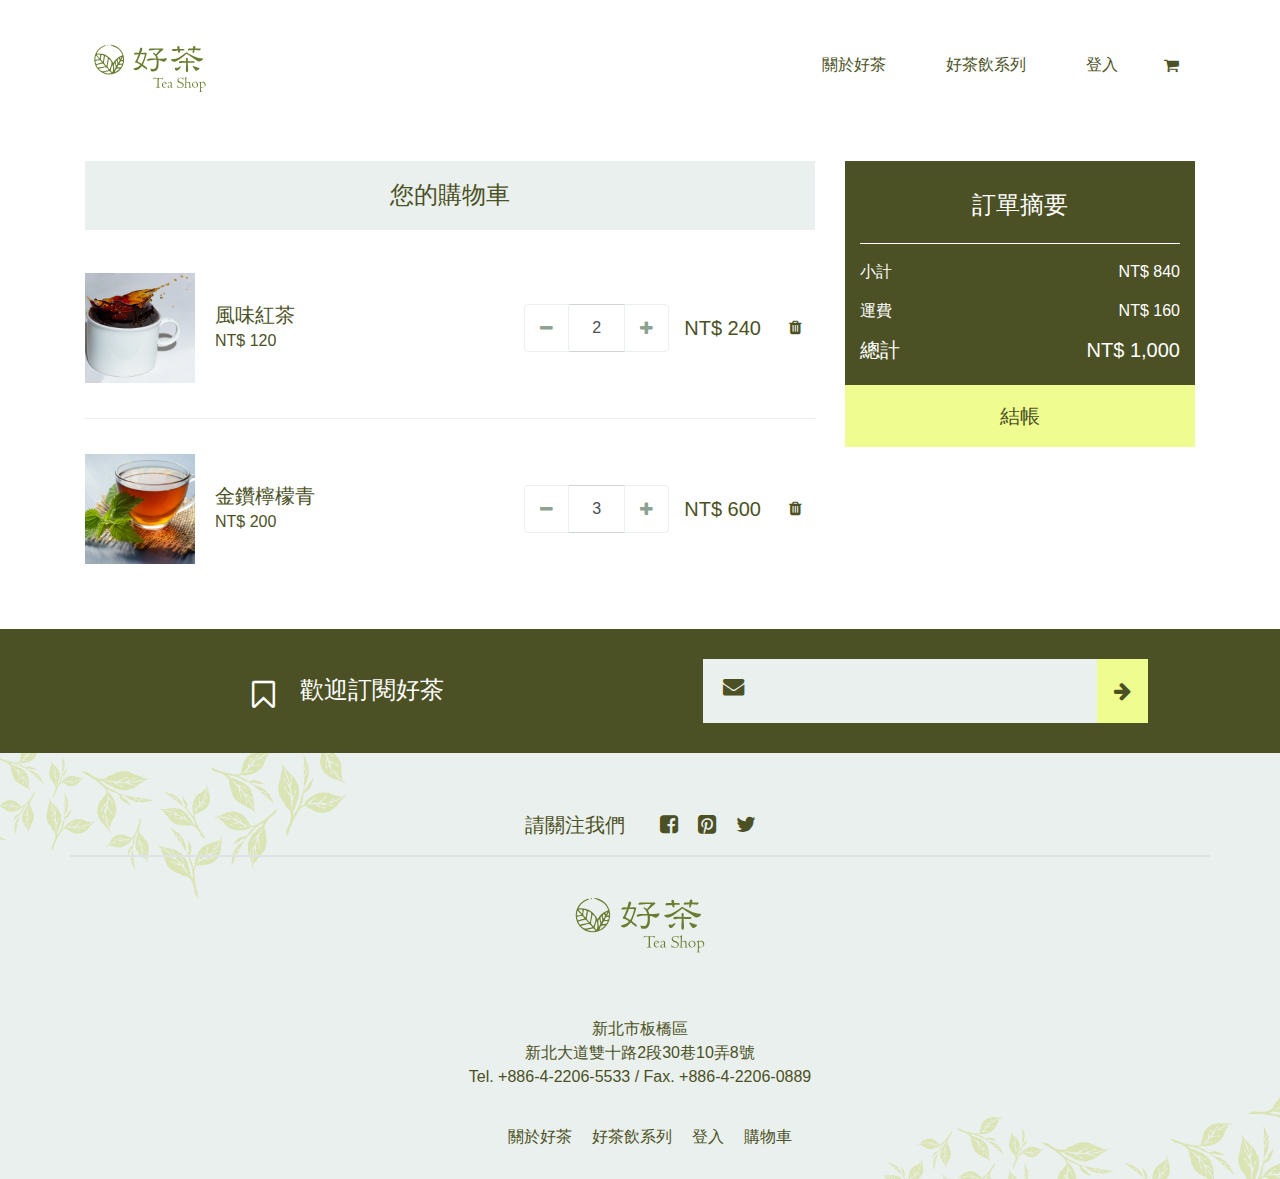
==== carts.html @ cacb5e61 "git init" ====
<!DOCTYPE html>
<html lang="en">

<head>
    <meta charset="UTF-8">
    <meta name="viewport" content="width=device-width, initial-scale=1.0">
    <meta http-equiv="X-UA-Compatible" content="ie=edge">
    <title>好茶 Tea Shop - 購物車</title>
    <link rel="stylesheet" href="https://maxcdn.bootstrapcdn.com/font-awesome/4.7.0/css/font-awesome.min.css">
    <link rel="stylesheet" href="stylesheets/all.css">
</head>

<body>
    <!-- -------------------------------------navbar ---------------------------------------------->
    <nav class="navbar navbar-expand-md navbar-light bg-white">
        <div class="container">
            <button class="navbar-toggler d-md-none" type="button" data-toggle="collapse"
                data-target="#navbarTogglerDemo03" aria-controls="navbarTogglerDemo03" aria-expanded="false"
                aria-label="Toggle navigation">
                <span class="navbar-toggler-icon"></span>
            </button>
            <a class="navbar-brand" href="index.html">
                <img class=" d-none d-md-inline-block" src="images2/lg-logo.svg" width="130" alt="logo">
                <img class="d-inline-block d-md-none" src="images2/sm-logo.svg" width="150" alt="logo_sm">
            </a>
            <a href="carts.html" class="d-flex order-md-1 nav-link text-main">
                <i class="fa fa-shopping-cart" aria-hidden="true"></i>
            </a>
            <div class="collapse navbar-collapse" id="navbarTogglerDemo03">
                <ul class="navbar-nav ml-auto">
                    <li class="nav-item active">
                        <a class="nav-link text-main" href="index.html">關於好茶 <span class="sr-only">(current)</span></a>
                    </li>
                    <li class="nav-item">
                        <a class="nav-link text-main" href="products.html">好茶飲系列</a>
                    </li>
                    <li class="nav-item">
                        <a class="nav-link text-main" href="register.html">登入</a>
                    </li>
                </ul>
            </div>
        </div>
    </nav>
    <!-- ------------------------------------ carts ---------------------------------------------->

    <section class="container my-md-5">
        <div class="row carts">
            <div class="col-md-8">
                <h1 class="h4 bg-main-lighter py-4 text-center text-main">
                    您的購物車
                </h1>
                <div class="carts-row d-flex flex-column flex-md-row py-3">
                    <div class="d-flex align-items-center flex-grow-1 mr-md-3">
                        <div class="my-4 mr-4 flex-grow-1 flex-md-grow-0">
                            <div class="carts__img" style="background-image: url(images2/img11.jpg)">
                            </div>
                        </div>

                        <div class="d-flex align-items-md-center flex-column flex-md-row flex-md-grow-1">
                            <div class="flex-fill mr-md-4 text-main">
                                <span class="h5">風味紅茶</span><br>
                                <span>NT$ 120</span>
                            </div>
                            <div class="carts__control ml-md-auto mt-3 mt-md-0">
                                <div class="input-group carts__input__group">
                                    <div class="input-group-prepend">
                                        <button type="button"
                                            class="btn btn-brand-light text-main-light fa fa-minus text-base-size"></button>
                                    </div>
                                    <input type="text" class="form-control" value="2">
                                    <div class="input-group-append">
                                        <button type="button"
                                            class="btn btn-brand-light text-main-light fa fa-plus text-base-size"></button>
                                    </div>
                                </div>
                            </div>
                        </div>
                    </div>
                    <div
                        class="price ml-md-auto d-flex align-items-center justify-content-end py-3 flex-md-row-reverse text-main">
                        <a href="#removeModal" data-toggle="modal" data-title="風味紅茶" class="btn d-none d-md-block"><span
                                class="fa fa-trash text-main"></span></a>
                        <span class="mb-0 mr-md-3 h5">NT$ 240</span>
                    </div>
                </div>

                <div class="carts-row d-flex flex-column flex-md-row py-3">
                    <div class="d-flex align-items-center flex-grow-1 mr-md-3">
                        <div class="my-4 mr-4 flex-grow-1 flex-md-grow-0">
                            <div class="carts__img" style="background-image: url(images2/img08.jpg)">
                            </div>
                        </div>

                        <div class="d-flex align-items-md-center flex-column flex-md-row flex-md-grow-1">
                            <div class="flex-fill mr-md-4 text-main">
                                <span class="h5">金鑽檸檬青</span><br>
                                <span>NT$ 200</span>
                            </div>
                            <div class="carts__control ml-md-auto mt-3 mt-md-0">
                                <div class="input-group carts__input__group">
                                    <div class="input-group-prepend">
                                        <button type="button"
                                            class="btn btn-brand-light text-main-light fa fa-minus text-base-size"></button>
                                    </div>
                                    <input type="text" class="form-control" value="3">
                                    <div class="input-group-append">
                                        <button type="button"
                                            class="btn btn-brand-light text-main-light fa fa-plus text-base-size"></button>
                                    </div>
                                </div>
                            </div>
                        </div>
                    </div>
                    <div
                        class="price ml-md-auto d-flex align-items-center justify-content-end py-3 flex-md-row-reverse text-main">
                        <a href="#removeModal" data-toggle="modal" data-title="金鑽檸檬青"
                            class="btn d-none d-md-block"><span class="fa fa-trash text-main"></span></a>
                        <span class="mb-0 mr-md-3 h5">NT$ 600</span>
                    </div>
                </div>
            </div>
            <div class="col-md-4">
                <div class="py-3 p-md-3 pt-0 carts__msg__box">
                    <h2 class="text-center cart__msg__title h4 py-3">訂單摘要</h2>
                    <hr class="border-white mt-0">
                    <div class="d-flex justify-content-between mb-3">
                        <span>小計</span>
                        <span>NT$ 840</span>
                    </div>
                    <div class="d-flex justify-content-between mb-3">
                        <span>運費</span>
                        <span>NT$ 160</span>
                    </div>
                    <div class="d-flex justify-content-between">
                        <span class="h5">總計</span>
                        <span class="h5">NT$ 1,000</span>
                    </div>
                </div>
                <div class="negative-margin mx-md-0">
                    <a href="checkout.html" class="btn btn-accent btn-block btn-lg text-main py-3">結帳</a>
                </div>
            </div>
        </div>
    </section>

    <!-- -------------------------------------section_5 ---------------------------------------------->
    <div class="py-5 bg-main">
        <div class="container">
            <div class="row justify-content-around">
                <div class="col-md-5 d-flex align-items-center justify-content-center">
                    <div class="mt-2 mr-2">
                        <i class="fa fa-bookmark-o fa-2x text-white" aria-hidden="true"></i>
                    </div>
                    <span class="text-white h4 mb-0 mx-3">歡迎訂閱好茶</span>
                </div>
                <div class="col-md-5 mt-4 mt-md-0">
                    <div class="form-square form-square-icon d-flex justify-content-between">
                        <label for="subscription" class="fa fa-envelope fa-lg form-square-icon-move text-main"
                            aria-hidden="true"></label>
                        <input type="email" id="subscription" class="form-input">
                        <button class="btn btn-accent btn-lg d-flex align-items-center">
                            <i class="fa fa-arrow-right text-main" aria-hidden="true"></i>
                        </button>
                    </div>
                </div>
            </div>
        </div>
    </div>

    <!-- -------------------------------------footer ---------------------------------------------->

    <footer class="py-5 bg-main-lighter">
        <div class="container mt-5">
            <div class="row">
                <div class="col-12">
                    <div class="d-flex justify-content-center mb-2">
                        <a class="text-main mr-3 h5">請關注我們</a>
                        <a href="#" class="ml-4 text-main"><i class="fa fa-facebook-square fa-lg"
                                aria-hidden="true"></i></a>
                        <a href="#" class="ml-4 text-main"><i class="fa fa-pinterest-square fa-lg"
                                aria-hidden="true"></i></a>
                        <a href="#" class="ml-4 text-main"><i class="fa fa-twitter fa-lg" aria-hidden="true"></i></a>
                    </div>
                </div>
                <div class="w-100 border border-bottom-1"></div>
                <div class="col-12">
                    <div class="d-flex justify-content-center">
                        <div class="mt-5">
                            <img class=" d-none d-md-inline-block" src="images2/lg-logo.svg" height="70" alt="logo">
                        </div>
                    </div>
                </div>
                <div class="col-12 text-center text-main mt-6">
                    <p>新北市板橋區<br>
                        新北大道雙十路2段30巷10弄8號<br>
                        Tel. +886-4-2206-5533 / Fax. +886-4-2206-0889</p>
                </div>
                <div class="col-12 text-center text-main mt-4">
                    <div class="d-flex justify-content-center">
                        <a href="index.html" class="ml-4 text-main">關於好茶</a>
                        <a href="products.html" class="ml-4 text-main">好茶飲系列</a>
                        <a href="register.html" class="ml-4 text-main">登入</a>
                        <a href="carts.html" class="ml-4 text-main">購物車</a>
                    </div>
                </div>
            </div>
        </div>
    </footer>

    <!-- Modal -->
    <div class="modal fade" id="removeModal" tabindex="-1" role="dialog" aria-labelledby="exampleModalLongTitle"
        aria-hidden="true">
        <div class="modal-dialog" role="document">
            <div class="modal-content">
                <div class="modal-header bg-main text-white">
                    <h5 class="modal-title" id="exampleModalLongTitle">Modal title</h5>
                    <button type="button" class="close" data-dismiss="modal" aria-label="Close">
                        <span aria-hidden="true">&times;</span>
                    </button>
                </div>
                <div class="modal-body">
                    是否確認刪除訂單?
                </div>
                <div class="modal-footer">
                    <button type="button" class="btn btn-main-lighter" data-dismiss="modal">關閉</button>
                    <button type="button" class="btn btn-outline-danger">刪除</button>
                </div>
            </div>
        </div>
    </div>

    <script src="https://code.jquery.com/jquery-3.3.1.slim.min.js"
        integrity="sha384-q8i/X+965DzO0rT7abK41JStQIAqVgRVzpbzo5smXKp4YfRvH+8abtTE1Pi6jizo"
        crossorigin="anonymous"></script>
    <script src="https://cdnjs.cloudflare.com/ajax/libs/popper.js/1.14.7/umd/popper.min.js"
        integrity="sha384-UO2eT0CpHqdSJQ6hJty5KVphtPhzWj9WO1clHTMGa3JDZwrnQq4sF86dIHNDz0W1"
        crossorigin="anonymous"></script>
    <script src="https://stackpath.bootstrapcdn.com/bootstrap/4.3.1/js/bootstrap.min.js"
        integrity="sha384-JjSmVgyd0p3pXB1rRibZUAYoIIy6OrQ6VrjIEaFf/nJGzIxFDsf4x0xIM+B07jRM"
        crossorigin="anonymous"></script>
    <script>
        $(document).ready(function () {
            $('#removeModal').on('show.bs.modal', function (event) {
                var btn = $(event.relatedTarget);
                var title = btn.data('title')
                var modal = $(this);
                modal.find('.modal-title').text('確認刪除 ' + title);
            })
        });
    </script>
</body>

</html>
---- stylesheets/all.css ----
.align-baseline {
  vertical-align: baseline !important;
}

.align-top {
  vertical-align: top !important;
}

.align-middle {
  vertical-align: middle !important;
}

.align-bottom {
  vertical-align: bottom !important;
}

.align-text-bottom {
  vertical-align: text-bottom !important;
}

.align-text-top {
  vertical-align: text-top !important;
}

.bg-main {
  background-color: #4C5125 !important;
}

a.bg-main:hover, a.bg-main:focus,
button.bg-main:hover,
button.bg-main:focus {
  background-color: #2b2e15 !important;
}

.bg-accent {
  background-color: #EFFC90 !important;
}

a.bg-accent:hover, a.bg-accent:focus,
button.bg-accent:hover,
button.bg-accent:focus {
  background-color: #e8fb5e !important;
}

.bg-main-lighter {
  background-color: #EAF0ED !important;
}

a.bg-main-lighter:hover, a.bg-main-lighter:focus,
button.bg-main-lighter:hover,
button.bg-main-lighter:focus {
  background-color: #ccdbd4 !important;
}

.bg-main-light {
  background-color: #8DA291 !important;
}

a.bg-main-light:hover, a.bg-main-light:focus,
button.bg-main-light:hover,
button.bg-main-light:focus {
  background-color: #718b76 !important;
}

.bg-teaLogo {
  background-color: #677A30 !important;
}

a.bg-teaLogo:hover, a.bg-teaLogo:focus,
button.bg-teaLogo:hover,
button.bg-teaLogo:focus {
  background-color: #485522 !important;
}

.bg-primary {
  background-color: #007bff !important;
}

a.bg-primary:hover, a.bg-primary:focus,
button.bg-primary:hover,
button.bg-primary:focus {
  background-color: #0062cc !important;
}

.bg-secondary {
  background-color: #6c757d !important;
}

a.bg-secondary:hover, a.bg-secondary:focus,
button.bg-secondary:hover,
button.bg-secondary:focus {
  background-color: #545b62 !important;
}

.bg-success {
  background-color: #28a745 !important;
}

a.bg-success:hover, a.bg-success:focus,
button.bg-success:hover,
button.bg-success:focus {
  background-color: #1e7e34 !important;
}

.bg-info {
  background-color: #17a2b8 !important;
}

a.bg-info:hover, a.bg-info:focus,
button.bg-info:hover,
button.bg-info:focus {
  background-color: #117a8b !important;
}

.bg-warning {
  background-color: #ffc107 !important;
}

a.bg-warning:hover, a.bg-warning:focus,
button.bg-warning:hover,
button.bg-warning:focus {
  background-color: #d39e00 !important;
}

.bg-danger {
  background-color: #dc3545 !important;
}

a.bg-danger:hover, a.bg-danger:focus,
button.bg-danger:hover,
button.bg-danger:focus {
  background-color: #bd2130 !important;
}

.bg-light {
  background-color: #f8f9fa !important;
}

a.bg-light:hover, a.bg-light:focus,
button.bg-light:hover,
button.bg-light:focus {
  background-color: #dae0e5 !important;
}

.bg-dark {
  background-color: #343a40 !important;
}

a.bg-dark:hover, a.bg-dark:focus,
button.bg-dark:hover,
button.bg-dark:focus {
  background-color: #1d2124 !important;
}

.bg-white {
  background-color: #fff !important;
}

.bg-transparent {
  background-color: transparent !important;
}

.border {
  border: 1px solid #dee2e6 !important;
}

.border-top {
  border-top: 1px solid #dee2e6 !important;
}

.border-right {
  border-right: 1px solid #dee2e6 !important;
}

.border-bottom {
  border-bottom: 1px solid #dee2e6 !important;
}

.border-left {
  border-left: 1px solid #dee2e6 !important;
}

.border-0 {
  border: 0 !important;
}

.border-top-0 {
  border-top: 0 !important;
}

.border-right-0 {
  border-right: 0 !important;
}

.border-bottom-0 {
  border-bottom: 0 !important;
}

.border-left-0 {
  border-left: 0 !important;
}

.border-main {
  border-color: #4C5125 !important;
}

.border-accent {
  border-color: #EFFC90 !important;
}

.border-main-lighter {
  border-color: #EAF0ED !important;
}

.border-main-light {
  border-color: #8DA291 !important;
}

.border-teaLogo {
  border-color: #677A30 !important;
}

.border-primary {
  border-color: #007bff !important;
}

.border-secondary {
  border-color: #6c757d !important;
}

.border-success {
  border-color: #28a745 !important;
}

.border-info {
  border-color: #17a2b8 !important;
}

.border-warning {
  border-color: #ffc107 !important;
}

.border-danger {
  border-color: #dc3545 !important;
}

.border-light {
  border-color: #f8f9fa !important;
}

.border-dark {
  border-color: #343a40 !important;
}

.border-white {
  border-color: #fff !important;
}

.rounded-sm {
  border-radius: 0.2rem !important;
}

.rounded {
  border-radius: 0.25rem !important;
}

.rounded-top {
  border-top-left-radius: 0.25rem !important;
  border-top-right-radius: 0.25rem !important;
}

.rounded-right {
  border-top-right-radius: 0.25rem !important;
  border-bottom-right-radius: 0.25rem !important;
}

.rounded-bottom {
  border-bottom-right-radius: 0.25rem !important;
  border-bottom-left-radius: 0.25rem !important;
}

.rounded-left {
  border-top-left-radius: 0.25rem !important;
  border-bottom-left-radius: 0.25rem !important;
}

.rounded-lg {
  border-radius: 0.3rem !important;
}

.rounded-circle {
  border-radius: 50% !important;
}

.rounded-pill {
  border-radius: 50rem !important;
}

.rounded-0 {
  border-radius: 0 !important;
}

.clearfix::after {
  display: block;
  clear: both;
  content: "";
}

.d-none {
  display: none !important;
}

.d-inline {
  display: inline !important;
}

.d-inline-block {
  display: inline-block !important;
}

.d-block {
  display: block !important;
}

.d-table {
  display: table !important;
}

.d-table-row {
  display: table-row !important;
}

.d-table-cell {
  display: table-cell !important;
}

.d-flex {
  display: -webkit-box !important;
  display: -ms-flexbox !important;
  display: flex !important;
}

.d-inline-flex {
  display: -webkit-inline-box !important;
  display: -ms-inline-flexbox !important;
  display: inline-flex !important;
}

@media (min-width: 576px) {
  .d-sm-none {
    display: none !important;
  }
  .d-sm-inline {
    display: inline !important;
  }
  .d-sm-inline-block {
    display: inline-block !important;
  }
  .d-sm-block {
    display: block !important;
  }
  .d-sm-table {
    display: table !important;
  }
  .d-sm-table-row {
    display: table-row !important;
  }
  .d-sm-table-cell {
    display: table-cell !important;
  }
  .d-sm-flex {
    display: -webkit-box !important;
    display: -ms-flexbox !important;
    display: flex !important;
  }
  .d-sm-inline-flex {
    display: -webkit-inline-box !important;
    display: -ms-inline-flexbox !important;
    display: inline-flex !important;
  }
}

@media (min-width: 768px) {
  .d-md-none {
    display: none !important;
  }
  .d-md-inline {
    display: inline !important;
  }
  .d-md-inline-block {
    display: inline-block !important;
  }
  .d-md-block {
    display: block !important;
  }
  .d-md-table {
    display: table !important;
  }
  .d-md-table-row {
    display: table-row !important;
  }
  .d-md-table-cell {
    display: table-cell !important;
  }
  .d-md-flex {
    display: -webkit-box !important;
    display: -ms-flexbox !important;
    display: flex !important;
  }
  .d-md-inline-flex {
    display: -webkit-inline-box !important;
    display: -ms-inline-flexbox !important;
    display: inline-flex !important;
  }
}

@media (min-width: 992px) {
  .d-lg-none {
    display: none !important;
  }
  .d-lg-inline {
    display: inline !important;
  }
  .d-lg-inline-block {
    display: inline-block !important;
  }
  .d-lg-block {
    display: block !important;
  }
  .d-lg-table {
    display: table !important;
  }
  .d-lg-table-row {
    display: table-row !important;
  }
  .d-lg-table-cell {
    display: table-cell !important;
  }
  .d-lg-flex {
    display: -webkit-box !important;
    display: -ms-flexbox !important;
    display: flex !important;
  }
  .d-lg-inline-flex {
    display: -webkit-inline-box !important;
    display: -ms-inline-flexbox !important;
    display: inline-flex !important;
  }
}

@media (min-width: 1200px) {
  .d-xl-none {
    display: none !important;
  }
  .d-xl-inline {
    display: inline !important;
  }
  .d-xl-inline-block {
    display: inline-block !important;
  }
  .d-xl-block {
    display: block !important;
  }
  .d-xl-table {
    display: table !important;
  }
  .d-xl-table-row {
    display: table-row !important;
  }
  .d-xl-table-cell {
    display: table-cell !important;
  }
  .d-xl-flex {
    display: -webkit-box !important;
    display: -ms-flexbox !important;
    display: flex !important;
  }
  .d-xl-inline-flex {
    display: -webkit-inline-box !important;
    display: -ms-inline-flexbox !important;
    display: inline-flex !important;
  }
}

@media print {
  .d-print-none {
    display: none !important;
  }
  .d-print-inline {
    display: inline !important;
  }
  .d-print-inline-block {
    display: inline-block !important;
  }
  .d-print-block {
    display: block !important;
  }
  .d-print-table {
    display: table !important;
  }
  .d-print-table-row {
    display: table-row !important;
  }
  .d-print-table-cell {
    display: table-cell !important;
  }
  .d-print-flex {
    display: -webkit-box !important;
    display: -ms-flexbox !important;
    display: flex !important;
  }
  .d-print-inline-flex {
    display: -webkit-inline-box !important;
    display: -ms-inline-flexbox !important;
    display: inline-flex !important;
  }
}

.embed-responsive {
  position: relative;
  display: block;
  width: 100%;
  padding: 0;
  overflow: hidden;
}

.embed-responsive::before {
  display: block;
  content: "";
}

.embed-responsive .embed-responsive-item,
.embed-responsive iframe,
.embed-responsive embed,
.embed-responsive object,
.embed-responsive video {
  position: absolute;
  top: 0;
  bottom: 0;
  left: 0;
  width: 100%;
  height: 100%;
  border: 0;
}

.embed-responsive-21by9::before {
  padding-top: 42.85714%;
}

.embed-responsive-16by9::before {
  padding-top: 56.25%;
}

.embed-responsive-4by3::before {
  padding-top: 75%;
}

.embed-responsive-1by1::before {
  padding-top: 100%;
}

.flex-row {
  -webkit-box-orient: horizontal !important;
  -webkit-box-direction: normal !important;
      -ms-flex-direction: row !important;
          flex-direction: row !important;
}

.flex-column {
  -webkit-box-orient: vertical !important;
  -webkit-box-direction: normal !important;
      -ms-flex-direction: column !important;
          flex-direction: column !important;
}

.flex-row-reverse {
  -webkit-box-orient: horizontal !important;
  -webkit-box-direction: reverse !important;
      -ms-flex-direction: row-reverse !important;
          flex-direction: row-reverse !important;
}

.flex-column-reverse {
  -webkit-box-orient: vertical !important;
  -webkit-box-direction: reverse !important;
      -ms-flex-direction: column-reverse !important;
          flex-direction: column-reverse !important;
}

.flex-wrap {
  -ms-flex-wrap: wrap !important;
      flex-wrap: wrap !important;
}

.flex-nowrap {
  -ms-flex-wrap: nowrap !important;
      flex-wrap: nowrap !important;
}

.flex-wrap-reverse {
  -ms-flex-wrap: wrap-reverse !important;
      flex-wrap: wrap-reverse !important;
}

.flex-fill {
  -webkit-box-flex: 1 !important;
      -ms-flex: 1 1 auto !important;
          flex: 1 1 auto !important;
}

.flex-grow-0 {
  -webkit-box-flex: 0 !important;
      -ms-flex-positive: 0 !important;
          flex-grow: 0 !important;
}

.flex-grow-1 {
  -webkit-box-flex: 1 !important;
      -ms-flex-positive: 1 !important;
          flex-grow: 1 !important;
}

.flex-shrink-0 {
  -ms-flex-negative: 0 !important;
      flex-shrink: 0 !important;
}

.flex-shrink-1 {
  -ms-flex-negative: 1 !important;
      flex-shrink: 1 !important;
}

.justify-content-start {
  -webkit-box-pack: start !important;
      -ms-flex-pack: start !important;
          justify-content: flex-start !important;
}

.justify-content-end {
  -webkit-box-pack: end !important;
      -ms-flex-pack: end !important;
          justify-content: flex-end !important;
}

.justify-content-center {
  -webkit-box-pack: center !important;
      -ms-flex-pack: center !important;
          justify-content: center !important;
}

.justify-content-between {
  -webkit-box-pack: justify !important;
      -ms-flex-pack: justify !important;
          justify-content: space-between !important;
}

.justify-content-around {
  -ms-flex-pack: distribute !important;
      justify-content: space-around !important;
}

.align-items-start {
  -webkit-box-align: start !important;
      -ms-flex-align: start !important;
          align-items: flex-start !important;
}

.align-items-end {
  -webkit-box-align: end !important;
      -ms-flex-align: end !important;
          align-items: flex-end !important;
}

.align-items-center {
  -webkit-box-align: center !important;
      -ms-flex-align: center !important;
          align-items: center !important;
}

.align-items-baseline {
  -webkit-box-align: baseline !important;
      -ms-flex-align: baseline !important;
          align-items: baseline !important;
}

.align-items-stretch {
  -webkit-box-align: stretch !important;
      -ms-flex-align: stretch !important;
          align-items: stretch !important;
}

.align-content-start {
  -ms-flex-line-pack: start !important;
      align-content: flex-start !important;
}

.align-content-end {
  -ms-flex-line-pack: end !important;
      align-content: flex-end !important;
}

.align-content-center {
  -ms-flex-line-pack: center !important;
      align-content: center !important;
}

.align-content-between {
  -ms-flex-line-pack: justify !important;
      align-content: space-between !important;
}

.align-content-around {
  -ms-flex-line-pack: distribute !important;
      align-content: space-around !important;
}

.align-content-stretch {
  -ms-flex-line-pack: stretch !important;
      align-content: stretch !important;
}

.align-self-auto {
  -ms-flex-item-align: auto !important;
      -ms-grid-row-align: auto !important;
      align-self: auto !important;
}

.align-self-start {
  -ms-flex-item-align: start !important;
      align-self: flex-start !important;
}

.align-self-end {
  -ms-flex-item-align: end !important;
      align-self: flex-end !important;
}

.align-self-center {
  -ms-flex-item-align: center !important;
      -ms-grid-row-align: center !important;
      align-self: center !important;
}

.align-self-baseline {
  -ms-flex-item-align: baseline !important;
      align-self: baseline !important;
}

.align-self-stretch {
  -ms-flex-item-align: stretch !important;
      -ms-grid-row-align: stretch !important;
      align-self: stretch !important;
}

@media (min-width: 576px) {
  .flex-sm-row {
    -webkit-box-orient: horizontal !important;
    -webkit-box-direction: normal !important;
        -ms-flex-direction: row !important;
            flex-direction: row !important;
  }
  .flex-sm-column {
    -webkit-box-orient: vertical !important;
    -webkit-box-direction: normal !important;
        -ms-flex-direction: column !important;
            flex-direction: column !important;
  }
  .flex-sm-row-reverse {
    -webkit-box-orient: horizontal !important;
    -webkit-box-direction: reverse !important;
        -ms-flex-direction: row-reverse !important;
            flex-direction: row-reverse !important;
  }
  .flex-sm-column-reverse {
    -webkit-box-orient: vertical !important;
    -webkit-box-direction: reverse !important;
        -ms-flex-direction: column-reverse !important;
            flex-direction: column-reverse !important;
  }
  .flex-sm-wrap {
    -ms-flex-wrap: wrap !important;
        flex-wrap: wrap !important;
  }
  .flex-sm-nowrap {
    -ms-flex-wrap: nowrap !important;
        flex-wrap: nowrap !important;
  }
  .flex-sm-wrap-reverse {
    -ms-flex-wrap: wrap-reverse !important;
        flex-wrap: wrap-reverse !important;
  }
  .flex-sm-fill {
    -webkit-box-flex: 1 !important;
        -ms-flex: 1 1 auto !important;
            flex: 1 1 auto !important;
  }
  .flex-sm-grow-0 {
    -webkit-box-flex: 0 !important;
        -ms-flex-positive: 0 !important;
            flex-grow: 0 !important;
  }
  .flex-sm-grow-1 {
    -webkit-box-flex: 1 !important;
        -ms-flex-positive: 1 !important;
            flex-grow: 1 !important;
  }
  .flex-sm-shrink-0 {
    -ms-flex-negative: 0 !important;
        flex-shrink: 0 !important;
  }
  .flex-sm-shrink-1 {
    -ms-flex-negative: 1 !important;
        flex-shrink: 1 !important;
  }
  .justify-content-sm-start {
    -webkit-box-pack: start !important;
        -ms-flex-pack: start !important;
            justify-content: flex-start !important;
  }
  .justify-content-sm-end {
    -webkit-box-pack: end !important;
        -ms-flex-pack: end !important;
            justify-content: flex-end !important;
  }
  .justify-content-sm-center {
    -webkit-box-pack: center !important;
        -ms-flex-pack: center !important;
            justify-content: center !important;
  }
  .justify-content-sm-between {
    -webkit-box-pack: justify !important;
        -ms-flex-pack: justify !important;
            justify-content: space-between !important;
  }
  .justify-content-sm-around {
    -ms-flex-pack: distribute !important;
        justify-content: space-around !important;
  }
  .align-items-sm-start {
    -webkit-box-align: start !important;
        -ms-flex-align: start !important;
            align-items: flex-start !important;
  }
  .align-items-sm-end {
    -webkit-box-align: end !important;
        -ms-flex-align: end !important;
            align-items: flex-end !important;
  }
  .align-items-sm-center {
    -webkit-box-align: center !important;
        -ms-flex-align: center !important;
            align-items: center !important;
  }
  .align-items-sm-baseline {
    -webkit-box-align: baseline !important;
        -ms-flex-align: baseline !important;
            align-items: baseline !important;
  }
  .align-items-sm-stretch {
    -webkit-box-align: stretch !important;
        -ms-flex-align: stretch !important;
            align-items: stretch !important;
  }
  .align-content-sm-start {
    -ms-flex-line-pack: start !important;
        align-content: flex-start !important;
  }
  .align-content-sm-end {
    -ms-flex-line-pack: end !important;
        align-content: flex-end !important;
  }
  .align-content-sm-center {
    -ms-flex-line-pack: center !important;
        align-content: center !important;
  }
  .align-content-sm-between {
    -ms-flex-line-pack: justify !important;
        align-content: space-between !important;
  }
  .align-content-sm-around {
    -ms-flex-line-pack: distribute !important;
        align-content: space-around !important;
  }
  .align-content-sm-stretch {
    -ms-flex-line-pack: stretch !important;
        align-content: stretch !important;
  }
  .align-self-sm-auto {
    -ms-flex-item-align: auto !important;
        -ms-grid-row-align: auto !important;
        align-self: auto !important;
  }
  .align-self-sm-start {
    -ms-flex-item-align: start !important;
        align-self: flex-start !important;
  }
  .align-self-sm-end {
    -ms-flex-item-align: end !important;
        align-self: flex-end !important;
  }
  .align-self-sm-center {
    -ms-flex-item-align: center !important;
        -ms-grid-row-align: center !important;
        align-self: center !important;
  }
  .align-self-sm-baseline {
    -ms-flex-item-align: baseline !important;
        align-self: baseline !important;
  }
  .align-self-sm-stretch {
    -ms-flex-item-align: stretch !important;
        -ms-grid-row-align: stretch !important;
        align-self: stretch !important;
  }
}

@media (min-width: 768px) {
  .flex-md-row {
    -webkit-box-orient: horizontal !important;
    -webkit-box-direction: normal !important;
        -ms-flex-direction: row !important;
            flex-direction: row !important;
  }
  .flex-md-column {
    -webkit-box-orient: vertical !important;
    -webkit-box-direction: normal !important;
        -ms-flex-direction: column !important;
            flex-direction: column !important;
  }
  .flex-md-row-reverse {
    -webkit-box-orient: horizontal !important;
    -webkit-box-direction: reverse !important;
        -ms-flex-direction: row-reverse !important;
            flex-direction: row-reverse !important;
  }
  .flex-md-column-reverse {
    -webkit-box-orient: vertical !important;
    -webkit-box-direction: reverse !important;
        -ms-flex-direction: column-reverse !important;
            flex-direction: column-reverse !important;
  }
  .flex-md-wrap {
    -ms-flex-wrap: wrap !important;
        flex-wrap: wrap !important;
  }
  .flex-md-nowrap {
    -ms-flex-wrap: nowrap !important;
        flex-wrap: nowrap !important;
  }
  .flex-md-wrap-reverse {
    -ms-flex-wrap: wrap-reverse !important;
        flex-wrap: wrap-reverse !important;
  }
  .flex-md-fill {
    -webkit-box-flex: 1 !important;
        -ms-flex: 1 1 auto !important;
            flex: 1 1 auto !important;
  }
  .flex-md-grow-0 {
    -webkit-box-flex: 0 !important;
        -ms-flex-positive: 0 !important;
            flex-grow: 0 !important;
  }
  .flex-md-grow-1 {
    -webkit-box-flex: 1 !important;
        -ms-flex-positive: 1 !important;
            flex-grow: 1 !important;
  }
  .flex-md-shrink-0 {
    -ms-flex-negative: 0 !important;
        flex-shrink: 0 !important;
  }
  .flex-md-shrink-1 {
    -ms-flex-negative: 1 !important;
        flex-shrink: 1 !important;
  }
  .justify-content-md-start {
    -webkit-box-pack: start !important;
        -ms-flex-pack: start !important;
            justify-content: flex-start !important;
  }
  .justify-content-md-end {
    -webkit-box-pack: end !important;
        -ms-flex-pack: end !important;
            justify-content: flex-end !important;
  }
  .justify-content-md-center {
    -webkit-box-pack: center !important;
        -ms-flex-pack: center !important;
            justify-content: center !important;
  }
  .justify-content-md-between {
    -webkit-box-pack: justify !important;
        -ms-flex-pack: justify !important;
            justify-content: space-between !important;
  }
  .justify-content-md-around {
    -ms-flex-pack: distribute !important;
        justify-content: space-around !important;
  }
  .align-items-md-start {
    -webkit-box-align: start !important;
        -ms-flex-align: start !important;
            align-items: flex-start !important;
  }
  .align-items-md-end {
    -webkit-box-align: end !important;
        -ms-flex-align: end !important;
            align-items: flex-end !important;
  }
  .align-items-md-center {
    -webkit-box-align: center !important;
        -ms-flex-align: center !important;
            align-items: center !important;
  }
  .align-items-md-baseline {
    -webkit-box-align: baseline !important;
        -ms-flex-align: baseline !important;
            align-items: baseline !important;
  }
  .align-items-md-stretch {
    -webkit-box-align: stretch !important;
        -ms-flex-align: stretch !important;
            align-items: stretch !important;
  }
  .align-content-md-start {
    -ms-flex-line-pack: start !important;
        align-content: flex-start !important;
  }
  .align-content-md-end {
    -ms-flex-line-pack: end !important;
        align-content: flex-end !important;
  }
  .align-content-md-center {
    -ms-flex-line-pack: center !important;
        align-content: center !important;
  }
  .align-content-md-between {
    -ms-flex-line-pack: justify !important;
        align-content: space-between !important;
  }
  .align-content-md-around {
    -ms-flex-line-pack: distribute !important;
        align-content: space-around !important;
  }
  .align-content-md-stretch {
    -ms-flex-line-pack: stretch !important;
        align-content: stretch !important;
  }
  .align-self-md-auto {
    -ms-flex-item-align: auto !important;
        -ms-grid-row-align: auto !important;
        align-self: auto !important;
  }
  .align-self-md-start {
    -ms-flex-item-align: start !important;
        align-self: flex-start !important;
  }
  .align-self-md-end {
    -ms-flex-item-align: end !important;
        align-self: flex-end !important;
  }
  .align-self-md-center {
    -ms-flex-item-align: center !important;
        -ms-grid-row-align: center !important;
        align-self: center !important;
  }
  .align-self-md-baseline {
    -ms-flex-item-align: baseline !important;
        align-self: baseline !important;
  }
  .align-self-md-stretch {
    -ms-flex-item-align: stretch !important;
        -ms-grid-row-align: stretch !important;
        align-self: stretch !important;
  }
}

@media (min-width: 992px) {
  .flex-lg-row {
    -webkit-box-orient: horizontal !important;
    -webkit-box-direction: normal !important;
        -ms-flex-direction: row !important;
            flex-direction: row !important;
  }
  .flex-lg-column {
    -webkit-box-orient: vertical !important;
    -webkit-box-direction: normal !important;
        -ms-flex-direction: column !important;
            flex-direction: column !important;
  }
  .flex-lg-row-reverse {
    -webkit-box-orient: horizontal !important;
    -webkit-box-direction: reverse !important;
        -ms-flex-direction: row-reverse !important;
            flex-direction: row-reverse !important;
  }
  .flex-lg-column-reverse {
    -webkit-box-orient: vertical !important;
    -webkit-box-direction: reverse !important;
        -ms-flex-direction: column-reverse !important;
            flex-direction: column-reverse !important;
  }
  .flex-lg-wrap {
    -ms-flex-wrap: wrap !important;
        flex-wrap: wrap !important;
  }
  .flex-lg-nowrap {
    -ms-flex-wrap: nowrap !important;
        flex-wrap: nowrap !important;
  }
  .flex-lg-wrap-reverse {
    -ms-flex-wrap: wrap-reverse !important;
        flex-wrap: wrap-reverse !important;
  }
  .flex-lg-fill {
    -webkit-box-flex: 1 !important;
        -ms-flex: 1 1 auto !important;
            flex: 1 1 auto !important;
  }
  .flex-lg-grow-0 {
    -webkit-box-flex: 0 !important;
        -ms-flex-positive: 0 !important;
            flex-grow: 0 !important;
  }
  .flex-lg-grow-1 {
    -webkit-box-flex: 1 !important;
        -ms-flex-positive: 1 !important;
            flex-grow: 1 !important;
  }
  .flex-lg-shrink-0 {
    -ms-flex-negative: 0 !important;
        flex-shrink: 0 !important;
  }
  .flex-lg-shrink-1 {
    -ms-flex-negative: 1 !important;
        flex-shrink: 1 !important;
  }
  .justify-content-lg-start {
    -webkit-box-pack: start !important;
        -ms-flex-pack: start !important;
            justify-content: flex-start !important;
  }
  .justify-content-lg-end {
    -webkit-box-pack: end !important;
        -ms-flex-pack: end !important;
            justify-content: flex-end !important;
  }
  .justify-content-lg-center {
    -webkit-box-pack: center !important;
        -ms-flex-pack: center !important;
            justify-content: center !important;
  }
  .justify-content-lg-between {
    -webkit-box-pack: justify !important;
        -ms-flex-pack: justify !important;
            justify-content: space-between !important;
  }
  .justify-content-lg-around {
    -ms-flex-pack: distribute !important;
        justify-content: space-around !important;
  }
  .align-items-lg-start {
    -webkit-box-align: start !important;
        -ms-flex-align: start !important;
            align-items: flex-start !important;
  }
  .align-items-lg-end {
    -webkit-box-align: end !important;
        -ms-flex-align: end !important;
            align-items: flex-end !important;
  }
  .align-items-lg-center {
    -webkit-box-align: center !important;
        -ms-flex-align: center !important;
            align-items: center !important;
  }
  .align-items-lg-baseline {
    -webkit-box-align: baseline !important;
        -ms-flex-align: baseline !important;
            align-items: baseline !important;
  }
  .align-items-lg-stretch {
    -webkit-box-align: stretch !important;
        -ms-flex-align: stretch !important;
            align-items: stretch !important;
  }
  .align-content-lg-start {
    -ms-flex-line-pack: start !important;
        align-content: flex-start !important;
  }
  .align-content-lg-end {
    -ms-flex-line-pack: end !important;
        align-content: flex-end !important;
  }
  .align-content-lg-center {
    -ms-flex-line-pack: center !important;
        align-content: center !important;
  }
  .align-content-lg-between {
    -ms-flex-line-pack: justify !important;
        align-content: space-between !important;
  }
  .align-content-lg-around {
    -ms-flex-line-pack: distribute !important;
        align-content: space-around !important;
  }
  .align-content-lg-stretch {
    -ms-flex-line-pack: stretch !important;
        align-content: stretch !important;
  }
  .align-self-lg-auto {
    -ms-flex-item-align: auto !important;
        -ms-grid-row-align: auto !important;
        align-self: auto !important;
  }
  .align-self-lg-start {
    -ms-flex-item-align: start !important;
        align-self: flex-start !important;
  }
  .align-self-lg-end {
    -ms-flex-item-align: end !important;
        align-self: flex-end !important;
  }
  .align-self-lg-center {
    -ms-flex-item-align: center !important;
        -ms-grid-row-align: center !important;
        align-self: center !important;
  }
  .align-self-lg-baseline {
    -ms-flex-item-align: baseline !important;
        align-self: baseline !important;
  }
  .align-self-lg-stretch {
    -ms-flex-item-align: stretch !important;
        -ms-grid-row-align: stretch !important;
        align-self: stretch !important;
  }
}

@media (min-width: 1200px) {
  .flex-xl-row {
    -webkit-box-orient: horizontal !important;
    -webkit-box-direction: normal !important;
        -ms-flex-direction: row !important;
            flex-direction: row !important;
  }
  .flex-xl-column {
    -webkit-box-orient: vertical !important;
    -webkit-box-direction: normal !important;
        -ms-flex-direction: column !important;
            flex-direction: column !important;
  }
  .flex-xl-row-reverse {
    -webkit-box-orient: horizontal !important;
    -webkit-box-direction: reverse !important;
        -ms-flex-direction: row-reverse !important;
            flex-direction: row-reverse !important;
  }
  .flex-xl-column-reverse {
    -webkit-box-orient: vertical !important;
    -webkit-box-direction: reverse !important;
        -ms-flex-direction: column-reverse !important;
            flex-direction: column-reverse !important;
  }
  .flex-xl-wrap {
    -ms-flex-wrap: wrap !important;
        flex-wrap: wrap !important;
  }
  .flex-xl-nowrap {
    -ms-flex-wrap: nowrap !important;
        flex-wrap: nowrap !important;
  }
  .flex-xl-wrap-reverse {
    -ms-flex-wrap: wrap-reverse !important;
        flex-wrap: wrap-reverse !important;
  }
  .flex-xl-fill {
    -webkit-box-flex: 1 !important;
        -ms-flex: 1 1 auto !important;
            flex: 1 1 auto !important;
  }
  .flex-xl-grow-0 {
    -webkit-box-flex: 0 !important;
        -ms-flex-positive: 0 !important;
            flex-grow: 0 !important;
  }
  .flex-xl-grow-1 {
    -webkit-box-flex: 1 !important;
        -ms-flex-positive: 1 !important;
            flex-grow: 1 !important;
  }
  .flex-xl-shrink-0 {
    -ms-flex-negative: 0 !important;
        flex-shrink: 0 !important;
  }
  .flex-xl-shrink-1 {
    -ms-flex-negative: 1 !important;
        flex-shrink: 1 !important;
  }
  .justify-content-xl-start {
    -webkit-box-pack: start !important;
        -ms-flex-pack: start !important;
            justify-content: flex-start !important;
  }
  .justify-content-xl-end {
    -webkit-box-pack: end !important;
        -ms-flex-pack: end !important;
            justify-content: flex-end !important;
  }
  .justify-content-xl-center {
    -webkit-box-pack: center !important;
        -ms-flex-pack: center !important;
            justify-content: center !important;
  }
  .justify-content-xl-between {
    -webkit-box-pack: justify !important;
        -ms-flex-pack: justify !important;
            justify-content: space-between !important;
  }
  .justify-content-xl-around {
    -ms-flex-pack: distribute !important;
        justify-content: space-around !important;
  }
  .align-items-xl-start {
    -webkit-box-align: start !important;
        -ms-flex-align: start !important;
            align-items: flex-start !important;
  }
  .align-items-xl-end {
    -webkit-box-align: end !important;
        -ms-flex-align: end !important;
            align-items: flex-end !important;
  }
  .align-items-xl-center {
    -webkit-box-align: center !important;
        -ms-flex-align: center !important;
            align-items: center !important;
  }
  .align-items-xl-baseline {
    -webkit-box-align: baseline !important;
        -ms-flex-align: baseline !important;
            align-items: baseline !important;
  }
  .align-items-xl-stretch {
    -webkit-box-align: stretch !important;
        -ms-flex-align: stretch !important;
            align-items: stretch !important;
  }
  .align-content-xl-start {
    -ms-flex-line-pack: start !important;
        align-content: flex-start !important;
  }
  .align-content-xl-end {
    -ms-flex-line-pack: end !important;
        align-content: flex-end !important;
  }
  .align-content-xl-center {
    -ms-flex-line-pack: center !important;
        align-content: center !important;
  }
  .align-content-xl-between {
    -ms-flex-line-pack: justify !important;
        align-content: space-between !important;
  }
  .align-content-xl-around {
    -ms-flex-line-pack: distribute !important;
        align-content: space-around !important;
  }
  .align-content-xl-stretch {
    -ms-flex-line-pack: stretch !important;
        align-content: stretch !important;
  }
  .align-self-xl-auto {
    -ms-flex-item-align: auto !important;
        -ms-grid-row-align: auto !important;
        align-self: auto !important;
  }
  .align-self-xl-start {
    -ms-flex-item-align: start !important;
        align-self: flex-start !important;
  }
  .align-self-xl-end {
    -ms-flex-item-align: end !important;
        align-self: flex-end !important;
  }
  .align-self-xl-center {
    -ms-flex-item-align: center !important;
        -ms-grid-row-align: center !important;
        align-self: center !important;
  }
  .align-self-xl-baseline {
    -ms-flex-item-align: baseline !important;
        align-self: baseline !important;
  }
  .align-self-xl-stretch {
    -ms-flex-item-align: stretch !important;
        -ms-grid-row-align: stretch !important;
        align-self: stretch !important;
  }
}

.float-left {
  float: left !important;
}

.float-right {
  float: right !important;
}

.float-none {
  float: none !important;
}

@media (min-width: 576px) {
  .float-sm-left {
    float: left !important;
  }
  .float-sm-right {
    float: right !important;
  }
  .float-sm-none {
    float: none !important;
  }
}

@media (min-width: 768px) {
  .float-md-left {
    float: left !important;
  }
  .float-md-right {
    float: right !important;
  }
  .float-md-none {
    float: none !important;
  }
}

@media (min-width: 992px) {
  .float-lg-left {
    float: left !important;
  }
  .float-lg-right {
    float: right !important;
  }
  .float-lg-none {
    float: none !important;
  }
}

@media (min-width: 1200px) {
  .float-xl-left {
    float: left !important;
  }
  .float-xl-right {
    float: right !important;
  }
  .float-xl-none {
    float: none !important;
  }
}

.overflow-auto {
  overflow: auto !important;
}

.overflow-hidden {
  overflow: hidden !important;
}

.position-static {
  position: static !important;
}

.position-relative {
  position: relative !important;
}

.position-absolute {
  position: absolute !important;
}

.position-fixed {
  position: fixed !important;
}

.position-sticky {
  position: -webkit-sticky !important;
  position: sticky !important;
}

.fixed-top {
  position: fixed;
  top: 0;
  right: 0;
  left: 0;
  z-index: 1030;
}

.fixed-bottom {
  position: fixed;
  right: 0;
  bottom: 0;
  left: 0;
  z-index: 1030;
}

@supports ((position: -webkit-sticky) or (position: sticky)) {
  .sticky-top {
    position: -webkit-sticky;
    position: sticky;
    top: 0;
    z-index: 1020;
  }
}

.sr-only {
  position: absolute;
  width: 1px;
  height: 1px;
  padding: 0;
  overflow: hidden;
  clip: rect(0, 0, 0, 0);
  white-space: nowrap;
  border: 0;
}

.sr-only-focusable:active, .sr-only-focusable:focus {
  position: static;
  width: auto;
  height: auto;
  overflow: visible;
  clip: auto;
  white-space: normal;
}

.shadow-sm {
  -webkit-box-shadow: 0 0.125rem 0.25rem rgba(0, 0, 0, 0.075) !important;
          box-shadow: 0 0.125rem 0.25rem rgba(0, 0, 0, 0.075) !important;
}

.shadow {
  -webkit-box-shadow: 0 0.5rem 1rem rgba(0, 0, 0, 0.15) !important;
          box-shadow: 0 0.5rem 1rem rgba(0, 0, 0, 0.15) !important;
}

.shadow-lg {
  -webkit-box-shadow: 0 1rem 3rem rgba(0, 0, 0, 0.175) !important;
          box-shadow: 0 1rem 3rem rgba(0, 0, 0, 0.175) !important;
}

.shadow-none {
  -webkit-box-shadow: none !important;
          box-shadow: none !important;
}

.w-25 {
  width: 25% !important;
}

.w-50 {
  width: 50% !important;
}

.w-75 {
  width: 75% !important;
}

.w-100 {
  width: 100% !important;
}

.w-auto {
  width: auto !important;
}

.h-25 {
  height: 25% !important;
}

.h-50 {
  height: 50% !important;
}

.h-75 {
  height: 75% !important;
}

.h-100 {
  height: 100% !important;
}

.h-auto {
  height: auto !important;
}

.mw-100 {
  max-width: 100% !important;
}

.mh-100 {
  max-height: 100% !important;
}

.min-vw-100 {
  min-width: 100vw !important;
}

.min-vh-100 {
  min-height: 100vh !important;
}

.vw-100 {
  width: 100vw !important;
}

.vh-100 {
  height: 100vh !important;
}

.stretched-link::after {
  position: absolute;
  top: 0;
  right: 0;
  bottom: 0;
  left: 0;
  z-index: 1;
  pointer-events: auto;
  content: "";
  background-color: rgba(0, 0, 0, 0);
}

.m-0 {
  margin: 0 !important;
}

.mt-0,
.my-0 {
  margin-top: 0 !important;
}

.mr-0,
.mx-0 {
  margin-right: 0 !important;
}

.mb-0,
.my-0 {
  margin-bottom: 0 !important;
}

.ml-0,
.mx-0 {
  margin-left: 0 !important;
}

.m-1 {
  margin: 5px !important;
}

.mt-1,
.my-1 {
  margin-top: 5px !important;
}

.mr-1,
.mx-1 {
  margin-right: 5px !important;
}

.mb-1,
.my-1 {
  margin-bottom: 5px !important;
}

.ml-1,
.mx-1 {
  margin-left: 5px !important;
}

.m-2 {
  margin: 10px !important;
}

.mt-2,
.my-2 {
  margin-top: 10px !important;
}

.mr-2,
.mx-2 {
  margin-right: 10px !important;
}

.mb-2,
.my-2 {
  margin-bottom: 10px !important;
}

.ml-2,
.mx-2 {
  margin-left: 10px !important;
}

.m-3 {
  margin: 15px !important;
}

.mt-3,
.my-3 {
  margin-top: 15px !important;
}

.mr-3,
.mx-3 {
  margin-right: 15px !important;
}

.mb-3,
.my-3 {
  margin-bottom: 15px !important;
}

.ml-3,
.mx-3 {
  margin-left: 15px !important;
}

.m-4 {
  margin: 20px !important;
}

.mt-4,
.my-4 {
  margin-top: 20px !important;
}

.mr-4,
.mx-4 {
  margin-right: 20px !important;
}

.mb-4,
.my-4 {
  margin-bottom: 20px !important;
}

.ml-4,
.mx-4 {
  margin-left: 20px !important;
}

.m-5 {
  margin: 30px !important;
}

.mt-5,
.my-5 {
  margin-top: 30px !important;
}

.mr-5,
.mx-5 {
  margin-right: 30px !important;
}

.mb-5,
.my-5 {
  margin-bottom: 30px !important;
}

.ml-5,
.mx-5 {
  margin-left: 30px !important;
}

.m-6 {
  margin: 60px !important;
}

.mt-6,
.my-6 {
  margin-top: 60px !important;
}

.mr-6,
.mx-6 {
  margin-right: 60px !important;
}

.mb-6,
.my-6 {
  margin-bottom: 60px !important;
}

.ml-6,
.mx-6 {
  margin-left: 60px !important;
}

.m-7 {
  margin: 70px !important;
}

.mt-7,
.my-7 {
  margin-top: 70px !important;
}

.mr-7,
.mx-7 {
  margin-right: 70px !important;
}

.mb-7,
.my-7 {
  margin-bottom: 70px !important;
}

.ml-7,
.mx-7 {
  margin-left: 70px !important;
}

.m-8 {
  margin: 80px !important;
}

.mt-8,
.my-8 {
  margin-top: 80px !important;
}

.mr-8,
.mx-8 {
  margin-right: 80px !important;
}

.mb-8,
.my-8 {
  margin-bottom: 80px !important;
}

.ml-8,
.mx-8 {
  margin-left: 80px !important;
}

.m-9 {
  margin: 105px !important;
}

.mt-9,
.my-9 {
  margin-top: 105px !important;
}

.mr-9,
.mx-9 {
  margin-right: 105px !important;
}

.mb-9,
.my-9 {
  margin-bottom: 105px !important;
}

.ml-9,
.mx-9 {
  margin-left: 105px !important;
}

.p-0 {
  padding: 0 !important;
}

.pt-0,
.py-0 {
  padding-top: 0 !important;
}

.pr-0,
.px-0 {
  padding-right: 0 !important;
}

.pb-0,
.py-0 {
  padding-bottom: 0 !important;
}

.pl-0,
.px-0 {
  padding-left: 0 !important;
}

.p-1 {
  padding: 5px !important;
}

.pt-1,
.py-1 {
  padding-top: 5px !important;
}

.pr-1,
.px-1 {
  padding-right: 5px !important;
}

.pb-1,
.py-1 {
  padding-bottom: 5px !important;
}

.pl-1,
.px-1 {
  padding-left: 5px !important;
}

.p-2 {
  padding: 10px !important;
}

.pt-2,
.py-2 {
  padding-top: 10px !important;
}

.pr-2,
.px-2 {
  padding-right: 10px !important;
}

.pb-2,
.py-2 {
  padding-bottom: 10px !important;
}

.pl-2,
.px-2 {
  padding-left: 10px !important;
}

.p-3 {
  padding: 15px !important;
}

.pt-3,
.py-3 {
  padding-top: 15px !important;
}

.pr-3,
.px-3 {
  padding-right: 15px !important;
}

.pb-3,
.py-3 {
  padding-bottom: 15px !important;
}

.pl-3,
.px-3 {
  padding-left: 15px !important;
}

.p-4 {
  padding: 20px !important;
}

.pt-4,
.py-4 {
  padding-top: 20px !important;
}

.pr-4,
.px-4 {
  padding-right: 20px !important;
}

.pb-4,
.py-4 {
  padding-bottom: 20px !important;
}

.pl-4,
.px-4 {
  padding-left: 20px !important;
}

.p-5 {
  padding: 30px !important;
}

.pt-5,
.py-5 {
  padding-top: 30px !important;
}

.pr-5,
.px-5 {
  padding-right: 30px !important;
}

.pb-5,
.py-5 {
  padding-bottom: 30px !important;
}

.pl-5,
.px-5 {
  padding-left: 30px !important;
}

.p-6 {
  padding: 60px !important;
}

.pt-6,
.py-6 {
  padding-top: 60px !important;
}

.pr-6,
.px-6 {
  padding-right: 60px !important;
}

.pb-6,
.py-6 {
  padding-bottom: 60px !important;
}

.pl-6,
.px-6 {
  padding-left: 60px !important;
}

.p-7 {
  padding: 70px !important;
}

.pt-7,
.py-7 {
  padding-top: 70px !important;
}

.pr-7,
.px-7 {
  padding-right: 70px !important;
}

.pb-7,
.py-7 {
  padding-bottom: 70px !important;
}

.pl-7,
.px-7 {
  padding-left: 70px !important;
}

.p-8 {
  padding: 80px !important;
}

.pt-8,
.py-8 {
  padding-top: 80px !important;
}

.pr-8,
.px-8 {
  padding-right: 80px !important;
}

.pb-8,
.py-8 {
  padding-bottom: 80px !important;
}

.pl-8,
.px-8 {
  padding-left: 80px !important;
}

.p-9 {
  padding: 105px !important;
}

.pt-9,
.py-9 {
  padding-top: 105px !important;
}

.pr-9,
.px-9 {
  padding-right: 105px !important;
}

.pb-9,
.py-9 {
  padding-bottom: 105px !important;
}

.pl-9,
.px-9 {
  padding-left: 105px !important;
}

.m-n1 {
  margin: -5px !important;
}

.mt-n1,
.my-n1 {
  margin-top: -5px !important;
}

.mr-n1,
.mx-n1 {
  margin-right: -5px !important;
}

.mb-n1,
.my-n1 {
  margin-bottom: -5px !important;
}

.ml-n1,
.mx-n1 {
  margin-left: -5px !important;
}

.m-n2 {
  margin: -10px !important;
}

.mt-n2,
.my-n2 {
  margin-top: -10px !important;
}

.mr-n2,
.mx-n2 {
  margin-right: -10px !important;
}

.mb-n2,
.my-n2 {
  margin-bottom: -10px !important;
}

.ml-n2,
.mx-n2 {
  margin-left: -10px !important;
}

.m-n3 {
  margin: -15px !important;
}

.mt-n3,
.my-n3 {
  margin-top: -15px !important;
}

.mr-n3,
.mx-n3 {
  margin-right: -15px !important;
}

.mb-n3,
.my-n3 {
  margin-bottom: -15px !important;
}

.ml-n3,
.mx-n3 {
  margin-left: -15px !important;
}

.m-n4 {
  margin: -20px !important;
}

.mt-n4,
.my-n4 {
  margin-top: -20px !important;
}

.mr-n4,
.mx-n4 {
  margin-right: -20px !important;
}

.mb-n4,
.my-n4 {
  margin-bottom: -20px !important;
}

.ml-n4,
.mx-n4 {
  margin-left: -20px !important;
}

.m-n5 {
  margin: -30px !important;
}

.mt-n5,
.my-n5 {
  margin-top: -30px !important;
}

.mr-n5,
.mx-n5 {
  margin-right: -30px !important;
}

.mb-n5,
.my-n5 {
  margin-bottom: -30px !important;
}

.ml-n5,
.mx-n5 {
  margin-left: -30px !important;
}

.m-n6 {
  margin: -60px !important;
}

.mt-n6,
.my-n6 {
  margin-top: -60px !important;
}

.mr-n6,
.mx-n6 {
  margin-right: -60px !important;
}

.mb-n6,
.my-n6 {
  margin-bottom: -60px !important;
}

.ml-n6,
.mx-n6 {
  margin-left: -60px !important;
}

.m-n7 {
  margin: -70px !important;
}

.mt-n7,
.my-n7 {
  margin-top: -70px !important;
}

.mr-n7,
.mx-n7 {
  margin-right: -70px !important;
}

.mb-n7,
.my-n7 {
  margin-bottom: -70px !important;
}

.ml-n7,
.mx-n7 {
  margin-left: -70px !important;
}

.m-n8 {
  margin: -80px !important;
}

.mt-n8,
.my-n8 {
  margin-top: -80px !important;
}

.mr-n8,
.mx-n8 {
  margin-right: -80px !important;
}

.mb-n8,
.my-n8 {
  margin-bottom: -80px !important;
}

.ml-n8,
.mx-n8 {
  margin-left: -80px !important;
}

.m-n9 {
  margin: -105px !important;
}

.mt-n9,
.my-n9 {
  margin-top: -105px !important;
}

.mr-n9,
.mx-n9 {
  margin-right: -105px !important;
}

.mb-n9,
.my-n9 {
  margin-bottom: -105px !important;
}

.ml-n9,
.mx-n9 {
  margin-left: -105px !important;
}

.m-auto {
  margin: auto !important;
}

.mt-auto,
.my-auto {
  margin-top: auto !important;
}

.mr-auto,
.mx-auto {
  margin-right: auto !important;
}

.mb-auto,
.my-auto {
  margin-bottom: auto !important;
}

.ml-auto,
.mx-auto {
  margin-left: auto !important;
}

@media (min-width: 576px) {
  .m-sm-0 {
    margin: 0 !important;
  }
  .mt-sm-0,
  .my-sm-0 {
    margin-top: 0 !important;
  }
  .mr-sm-0,
  .mx-sm-0 {
    margin-right: 0 !important;
  }
  .mb-sm-0,
  .my-sm-0 {
    margin-bottom: 0 !important;
  }
  .ml-sm-0,
  .mx-sm-0 {
    margin-left: 0 !important;
  }
  .m-sm-1 {
    margin: 5px !important;
  }
  .mt-sm-1,
  .my-sm-1 {
    margin-top: 5px !important;
  }
  .mr-sm-1,
  .mx-sm-1 {
    margin-right: 5px !important;
  }
  .mb-sm-1,
  .my-sm-1 {
    margin-bottom: 5px !important;
  }
  .ml-sm-1,
  .mx-sm-1 {
    margin-left: 5px !important;
  }
  .m-sm-2 {
    margin: 10px !important;
  }
  .mt-sm-2,
  .my-sm-2 {
    margin-top: 10px !important;
  }
  .mr-sm-2,
  .mx-sm-2 {
    margin-right: 10px !important;
  }
  .mb-sm-2,
  .my-sm-2 {
    margin-bottom: 10px !important;
  }
  .ml-sm-2,
  .mx-sm-2 {
    margin-left: 10px !important;
  }
  .m-sm-3 {
    margin: 15px !important;
  }
  .mt-sm-3,
  .my-sm-3 {
    margin-top: 15px !important;
  }
  .mr-sm-3,
  .mx-sm-3 {
    margin-right: 15px !important;
  }
  .mb-sm-3,
  .my-sm-3 {
    margin-bottom: 15px !important;
  }
  .ml-sm-3,
  .mx-sm-3 {
    margin-left: 15px !important;
  }
  .m-sm-4 {
    margin: 20px !important;
  }
  .mt-sm-4,
  .my-sm-4 {
    margin-top: 20px !important;
  }
  .mr-sm-4,
  .mx-sm-4 {
    margin-right: 20px !important;
  }
  .mb-sm-4,
  .my-sm-4 {
    margin-bottom: 20px !important;
  }
  .ml-sm-4,
  .mx-sm-4 {
    margin-left: 20px !important;
  }
  .m-sm-5 {
    margin: 30px !important;
  }
  .mt-sm-5,
  .my-sm-5 {
    margin-top: 30px !important;
  }
  .mr-sm-5,
  .mx-sm-5 {
    margin-right: 30px !important;
  }
  .mb-sm-5,
  .my-sm-5 {
    margin-bottom: 30px !important;
  }
  .ml-sm-5,
  .mx-sm-5 {
    margin-left: 30px !important;
  }
  .m-sm-6 {
    margin: 60px !important;
  }
  .mt-sm-6,
  .my-sm-6 {
    margin-top: 60px !important;
  }
  .mr-sm-6,
  .mx-sm-6 {
    margin-right: 60px !important;
  }
  .mb-sm-6,
  .my-sm-6 {
    margin-bottom: 60px !important;
  }
  .ml-sm-6,
  .mx-sm-6 {
    margin-left: 60px !important;
  }
  .m-sm-7 {
    margin: 70px !important;
  }
  .mt-sm-7,
  .my-sm-7 {
    margin-top: 70px !important;
  }
  .mr-sm-7,
  .mx-sm-7 {
    margin-right: 70px !important;
  }
  .mb-sm-7,
  .my-sm-7 {
    margin-bottom: 70px !important;
  }
  .ml-sm-7,
  .mx-sm-7 {
    margin-left: 70px !important;
  }
  .m-sm-8 {
    margin: 80px !important;
  }
  .mt-sm-8,
  .my-sm-8 {
    margin-top: 80px !important;
  }
  .mr-sm-8,
  .mx-sm-8 {
    margin-right: 80px !important;
  }
  .mb-sm-8,
  .my-sm-8 {
    margin-bottom: 80px !important;
  }
  .ml-sm-8,
  .mx-sm-8 {
    margin-left: 80px !important;
  }
  .m-sm-9 {
    margin: 105px !important;
  }
  .mt-sm-9,
  .my-sm-9 {
    margin-top: 105px !important;
  }
  .mr-sm-9,
  .mx-sm-9 {
    margin-right: 105px !important;
  }
  .mb-sm-9,
  .my-sm-9 {
    margin-bottom: 105px !important;
  }
  .ml-sm-9,
  .mx-sm-9 {
    margin-left: 105px !important;
  }
  .p-sm-0 {
    padding: 0 !important;
  }
  .pt-sm-0,
  .py-sm-0 {
    padding-top: 0 !important;
  }
  .pr-sm-0,
  .px-sm-0 {
    padding-right: 0 !important;
  }
  .pb-sm-0,
  .py-sm-0 {
    padding-bottom: 0 !important;
  }
  .pl-sm-0,
  .px-sm-0 {
    padding-left: 0 !important;
  }
  .p-sm-1 {
    padding: 5px !important;
  }
  .pt-sm-1,
  .py-sm-1 {
    padding-top: 5px !important;
  }
  .pr-sm-1,
  .px-sm-1 {
    padding-right: 5px !important;
  }
  .pb-sm-1,
  .py-sm-1 {
    padding-bottom: 5px !important;
  }
  .pl-sm-1,
  .px-sm-1 {
    padding-left: 5px !important;
  }
  .p-sm-2 {
    padding: 10px !important;
  }
  .pt-sm-2,
  .py-sm-2 {
    padding-top: 10px !important;
  }
  .pr-sm-2,
  .px-sm-2 {
    padding-right: 10px !important;
  }
  .pb-sm-2,
  .py-sm-2 {
    padding-bottom: 10px !important;
  }
  .pl-sm-2,
  .px-sm-2 {
    padding-left: 10px !important;
  }
  .p-sm-3 {
    padding: 15px !important;
  }
  .pt-sm-3,
  .py-sm-3 {
    padding-top: 15px !important;
  }
  .pr-sm-3,
  .px-sm-3 {
    padding-right: 15px !important;
  }
  .pb-sm-3,
  .py-sm-3 {
    padding-bottom: 15px !important;
  }
  .pl-sm-3,
  .px-sm-3 {
    padding-left: 15px !important;
  }
  .p-sm-4 {
    padding: 20px !important;
  }
  .pt-sm-4,
  .py-sm-4 {
    padding-top: 20px !important;
  }
  .pr-sm-4,
  .px-sm-4 {
    padding-right: 20px !important;
  }
  .pb-sm-4,
  .py-sm-4 {
    padding-bottom: 20px !important;
  }
  .pl-sm-4,
  .px-sm-4 {
    padding-left: 20px !important;
  }
  .p-sm-5 {
    padding: 30px !important;
  }
  .pt-sm-5,
  .py-sm-5 {
    padding-top: 30px !important;
  }
  .pr-sm-5,
  .px-sm-5 {
    padding-right: 30px !important;
  }
  .pb-sm-5,
  .py-sm-5 {
    padding-bottom: 30px !important;
  }
  .pl-sm-5,
  .px-sm-5 {
    padding-left: 30px !important;
  }
  .p-sm-6 {
    padding: 60px !important;
  }
  .pt-sm-6,
  .py-sm-6 {
    padding-top: 60px !important;
  }
  .pr-sm-6,
  .px-sm-6 {
    padding-right: 60px !important;
  }
  .pb-sm-6,
  .py-sm-6 {
    padding-bottom: 60px !important;
  }
  .pl-sm-6,
  .px-sm-6 {
    padding-left: 60px !important;
  }
  .p-sm-7 {
    padding: 70px !important;
  }
  .pt-sm-7,
  .py-sm-7 {
    padding-top: 70px !important;
  }
  .pr-sm-7,
  .px-sm-7 {
    padding-right: 70px !important;
  }
  .pb-sm-7,
  .py-sm-7 {
    padding-bottom: 70px !important;
  }
  .pl-sm-7,
  .px-sm-7 {
    padding-left: 70px !important;
  }
  .p-sm-8 {
    padding: 80px !important;
  }
  .pt-sm-8,
  .py-sm-8 {
    padding-top: 80px !important;
  }
  .pr-sm-8,
  .px-sm-8 {
    padding-right: 80px !important;
  }
  .pb-sm-8,
  .py-sm-8 {
    padding-bottom: 80px !important;
  }
  .pl-sm-8,
  .px-sm-8 {
    padding-left: 80px !important;
  }
  .p-sm-9 {
    padding: 105px !important;
  }
  .pt-sm-9,
  .py-sm-9 {
    padding-top: 105px !important;
  }
  .pr-sm-9,
  .px-sm-9 {
    padding-right: 105px !important;
  }
  .pb-sm-9,
  .py-sm-9 {
    padding-bottom: 105px !important;
  }
  .pl-sm-9,
  .px-sm-9 {
    padding-left: 105px !important;
  }
  .m-sm-n1 {
    margin: -5px !important;
  }
  .mt-sm-n1,
  .my-sm-n1 {
    margin-top: -5px !important;
  }
  .mr-sm-n1,
  .mx-sm-n1 {
    margin-right: -5px !important;
  }
  .mb-sm-n1,
  .my-sm-n1 {
    margin-bottom: -5px !important;
  }
  .ml-sm-n1,
  .mx-sm-n1 {
    margin-left: -5px !important;
  }
  .m-sm-n2 {
    margin: -10px !important;
  }
  .mt-sm-n2,
  .my-sm-n2 {
    margin-top: -10px !important;
  }
  .mr-sm-n2,
  .mx-sm-n2 {
    margin-right: -10px !important;
  }
  .mb-sm-n2,
  .my-sm-n2 {
    margin-bottom: -10px !important;
  }
  .ml-sm-n2,
  .mx-sm-n2 {
    margin-left: -10px !important;
  }
  .m-sm-n3 {
    margin: -15px !important;
  }
  .mt-sm-n3,
  .my-sm-n3 {
    margin-top: -15px !important;
  }
  .mr-sm-n3,
  .mx-sm-n3 {
    margin-right: -15px !important;
  }
  .mb-sm-n3,
  .my-sm-n3 {
    margin-bottom: -15px !important;
  }
  .ml-sm-n3,
  .mx-sm-n3 {
    margin-left: -15px !important;
  }
  .m-sm-n4 {
    margin: -20px !important;
  }
  .mt-sm-n4,
  .my-sm-n4 {
    margin-top: -20px !important;
  }
  .mr-sm-n4,
  .mx-sm-n4 {
    margin-right: -20px !important;
  }
  .mb-sm-n4,
  .my-sm-n4 {
    margin-bottom: -20px !important;
  }
  .ml-sm-n4,
  .mx-sm-n4 {
    margin-left: -20px !important;
  }
  .m-sm-n5 {
    margin: -30px !important;
  }
  .mt-sm-n5,
  .my-sm-n5 {
    margin-top: -30px !important;
  }
  .mr-sm-n5,
  .mx-sm-n5 {
    margin-right: -30px !important;
  }
  .mb-sm-n5,
  .my-sm-n5 {
    margin-bottom: -30px !important;
  }
  .ml-sm-n5,
  .mx-sm-n5 {
    margin-left: -30px !important;
  }
  .m-sm-n6 {
    margin: -60px !important;
  }
  .mt-sm-n6,
  .my-sm-n6 {
    margin-top: -60px !important;
  }
  .mr-sm-n6,
  .mx-sm-n6 {
    margin-right: -60px !important;
  }
  .mb-sm-n6,
  .my-sm-n6 {
    margin-bottom: -60px !important;
  }
  .ml-sm-n6,
  .mx-sm-n6 {
    margin-left: -60px !important;
  }
  .m-sm-n7 {
    margin: -70px !important;
  }
  .mt-sm-n7,
  .my-sm-n7 {
    margin-top: -70px !important;
  }
  .mr-sm-n7,
  .mx-sm-n7 {
    margin-right: -70px !important;
  }
  .mb-sm-n7,
  .my-sm-n7 {
    margin-bottom: -70px !important;
  }
  .ml-sm-n7,
  .mx-sm-n7 {
    margin-left: -70px !important;
  }
  .m-sm-n8 {
    margin: -80px !important;
  }
  .mt-sm-n8,
  .my-sm-n8 {
    margin-top: -80px !important;
  }
  .mr-sm-n8,
  .mx-sm-n8 {
    margin-right: -80px !important;
  }
  .mb-sm-n8,
  .my-sm-n8 {
    margin-bottom: -80px !important;
  }
  .ml-sm-n8,
  .mx-sm-n8 {
    margin-left: -80px !important;
  }
  .m-sm-n9 {
    margin: -105px !important;
  }
  .mt-sm-n9,
  .my-sm-n9 {
    margin-top: -105px !important;
  }
  .mr-sm-n9,
  .mx-sm-n9 {
    margin-right: -105px !important;
  }
  .mb-sm-n9,
  .my-sm-n9 {
    margin-bottom: -105px !important;
  }
  .ml-sm-n9,
  .mx-sm-n9 {
    margin-left: -105px !important;
  }
  .m-sm-auto {
    margin: auto !important;
  }
  .mt-sm-auto,
  .my-sm-auto {
    margin-top: auto !important;
  }
  .mr-sm-auto,
  .mx-sm-auto {
    margin-right: auto !important;
  }
  .mb-sm-auto,
  .my-sm-auto {
    margin-bottom: auto !important;
  }
  .ml-sm-auto,
  .mx-sm-auto {
    margin-left: auto !important;
  }
}

@media (min-width: 768px) {
  .m-md-0 {
    margin: 0 !important;
  }
  .mt-md-0,
  .my-md-0 {
    margin-top: 0 !important;
  }
  .mr-md-0,
  .mx-md-0 {
    margin-right: 0 !important;
  }
  .mb-md-0,
  .my-md-0 {
    margin-bottom: 0 !important;
  }
  .ml-md-0,
  .mx-md-0 {
    margin-left: 0 !important;
  }
  .m-md-1 {
    margin: 5px !important;
  }
  .mt-md-1,
  .my-md-1 {
    margin-top: 5px !important;
  }
  .mr-md-1,
  .mx-md-1 {
    margin-right: 5px !important;
  }
  .mb-md-1,
  .my-md-1 {
    margin-bottom: 5px !important;
  }
  .ml-md-1,
  .mx-md-1 {
    margin-left: 5px !important;
  }
  .m-md-2 {
    margin: 10px !important;
  }
  .mt-md-2,
  .my-md-2 {
    margin-top: 10px !important;
  }
  .mr-md-2,
  .mx-md-2 {
    margin-right: 10px !important;
  }
  .mb-md-2,
  .my-md-2 {
    margin-bottom: 10px !important;
  }
  .ml-md-2,
  .mx-md-2 {
    margin-left: 10px !important;
  }
  .m-md-3 {
    margin: 15px !important;
  }
  .mt-md-3,
  .my-md-3 {
    margin-top: 15px !important;
  }
  .mr-md-3,
  .mx-md-3 {
    margin-right: 15px !important;
  }
  .mb-md-3,
  .my-md-3 {
    margin-bottom: 15px !important;
  }
  .ml-md-3,
  .mx-md-3 {
    margin-left: 15px !important;
  }
  .m-md-4 {
    margin: 20px !important;
  }
  .mt-md-4,
  .my-md-4 {
    margin-top: 20px !important;
  }
  .mr-md-4,
  .mx-md-4 {
    margin-right: 20px !important;
  }
  .mb-md-4,
  .my-md-4 {
    margin-bottom: 20px !important;
  }
  .ml-md-4,
  .mx-md-4 {
    margin-left: 20px !important;
  }
  .m-md-5 {
    margin: 30px !important;
  }
  .mt-md-5,
  .my-md-5 {
    margin-top: 30px !important;
  }
  .mr-md-5,
  .mx-md-5 {
    margin-right: 30px !important;
  }
  .mb-md-5,
  .my-md-5 {
    margin-bottom: 30px !important;
  }
  .ml-md-5,
  .mx-md-5 {
    margin-left: 30px !important;
  }
  .m-md-6 {
    margin: 60px !important;
  }
  .mt-md-6,
  .my-md-6 {
    margin-top: 60px !important;
  }
  .mr-md-6,
  .mx-md-6 {
    margin-right: 60px !important;
  }
  .mb-md-6,
  .my-md-6 {
    margin-bottom: 60px !important;
  }
  .ml-md-6,
  .mx-md-6 {
    margin-left: 60px !important;
  }
  .m-md-7 {
    margin: 70px !important;
  }
  .mt-md-7,
  .my-md-7 {
    margin-top: 70px !important;
  }
  .mr-md-7,
  .mx-md-7 {
    margin-right: 70px !important;
  }
  .mb-md-7,
  .my-md-7 {
    margin-bottom: 70px !important;
  }
  .ml-md-7,
  .mx-md-7 {
    margin-left: 70px !important;
  }
  .m-md-8 {
    margin: 80px !important;
  }
  .mt-md-8,
  .my-md-8 {
    margin-top: 80px !important;
  }
  .mr-md-8,
  .mx-md-8 {
    margin-right: 80px !important;
  }
  .mb-md-8,
  .my-md-8 {
    margin-bottom: 80px !important;
  }
  .ml-md-8,
  .mx-md-8 {
    margin-left: 80px !important;
  }
  .m-md-9 {
    margin: 105px !important;
  }
  .mt-md-9,
  .my-md-9 {
    margin-top: 105px !important;
  }
  .mr-md-9,
  .mx-md-9 {
    margin-right: 105px !important;
  }
  .mb-md-9,
  .my-md-9 {
    margin-bottom: 105px !important;
  }
  .ml-md-9,
  .mx-md-9 {
    margin-left: 105px !important;
  }
  .p-md-0 {
    padding: 0 !important;
  }
  .pt-md-0,
  .py-md-0 {
    padding-top: 0 !important;
  }
  .pr-md-0,
  .px-md-0 {
    padding-right: 0 !important;
  }
  .pb-md-0,
  .py-md-0 {
    padding-bottom: 0 !important;
  }
  .pl-md-0,
  .px-md-0 {
    padding-left: 0 !important;
  }
  .p-md-1 {
    padding: 5px !important;
  }
  .pt-md-1,
  .py-md-1 {
    padding-top: 5px !important;
  }
  .pr-md-1,
  .px-md-1 {
    padding-right: 5px !important;
  }
  .pb-md-1,
  .py-md-1 {
    padding-bottom: 5px !important;
  }
  .pl-md-1,
  .px-md-1 {
    padding-left: 5px !important;
  }
  .p-md-2 {
    padding: 10px !important;
  }
  .pt-md-2,
  .py-md-2 {
    padding-top: 10px !important;
  }
  .pr-md-2,
  .px-md-2 {
    padding-right: 10px !important;
  }
  .pb-md-2,
  .py-md-2 {
    padding-bottom: 10px !important;
  }
  .pl-md-2,
  .px-md-2 {
    padding-left: 10px !important;
  }
  .p-md-3 {
    padding: 15px !important;
  }
  .pt-md-3,
  .py-md-3 {
    padding-top: 15px !important;
  }
  .pr-md-3,
  .px-md-3 {
    padding-right: 15px !important;
  }
  .pb-md-3,
  .py-md-3 {
    padding-bottom: 15px !important;
  }
  .pl-md-3,
  .px-md-3 {
    padding-left: 15px !important;
  }
  .p-md-4 {
    padding: 20px !important;
  }
  .pt-md-4,
  .py-md-4 {
    padding-top: 20px !important;
  }
  .pr-md-4,
  .px-md-4 {
    padding-right: 20px !important;
  }
  .pb-md-4,
  .py-md-4 {
    padding-bottom: 20px !important;
  }
  .pl-md-4,
  .px-md-4 {
    padding-left: 20px !important;
  }
  .p-md-5 {
    padding: 30px !important;
  }
  .pt-md-5,
  .py-md-5 {
    padding-top: 30px !important;
  }
  .pr-md-5,
  .px-md-5 {
    padding-right: 30px !important;
  }
  .pb-md-5,
  .py-md-5 {
    padding-bottom: 30px !important;
  }
  .pl-md-5,
  .px-md-5 {
    padding-left: 30px !important;
  }
  .p-md-6 {
    padding: 60px !important;
  }
  .pt-md-6,
  .py-md-6 {
    padding-top: 60px !important;
  }
  .pr-md-6,
  .px-md-6 {
    padding-right: 60px !important;
  }
  .pb-md-6,
  .py-md-6 {
    padding-bottom: 60px !important;
  }
  .pl-md-6,
  .px-md-6 {
    padding-left: 60px !important;
  }
  .p-md-7 {
    padding: 70px !important;
  }
  .pt-md-7,
  .py-md-7 {
    padding-top: 70px !important;
  }
  .pr-md-7,
  .px-md-7 {
    padding-right: 70px !important;
  }
  .pb-md-7,
  .py-md-7 {
    padding-bottom: 70px !important;
  }
  .pl-md-7,
  .px-md-7 {
    padding-left: 70px !important;
  }
  .p-md-8 {
    padding: 80px !important;
  }
  .pt-md-8,
  .py-md-8 {
    padding-top: 80px !important;
  }
  .pr-md-8,
  .px-md-8 {
    padding-right: 80px !important;
  }
  .pb-md-8,
  .py-md-8 {
    padding-bottom: 80px !important;
  }
  .pl-md-8,
  .px-md-8 {
    padding-left: 80px !important;
  }
  .p-md-9 {
    padding: 105px !important;
  }
  .pt-md-9,
  .py-md-9 {
    padding-top: 105px !important;
  }
  .pr-md-9,
  .px-md-9 {
    padding-right: 105px !important;
  }
  .pb-md-9,
  .py-md-9 {
    padding-bottom: 105px !important;
  }
  .pl-md-9,
  .px-md-9 {
    padding-left: 105px !important;
  }
  .m-md-n1 {
    margin: -5px !important;
  }
  .mt-md-n1,
  .my-md-n1 {
    margin-top: -5px !important;
  }
  .mr-md-n1,
  .mx-md-n1 {
    margin-right: -5px !important;
  }
  .mb-md-n1,
  .my-md-n1 {
    margin-bottom: -5px !important;
  }
  .ml-md-n1,
  .mx-md-n1 {
    margin-left: -5px !important;
  }
  .m-md-n2 {
    margin: -10px !important;
  }
  .mt-md-n2,
  .my-md-n2 {
    margin-top: -10px !important;
  }
  .mr-md-n2,
  .mx-md-n2 {
    margin-right: -10px !important;
  }
  .mb-md-n2,
  .my-md-n2 {
    margin-bottom: -10px !important;
  }
  .ml-md-n2,
  .mx-md-n2 {
    margin-left: -10px !important;
  }
  .m-md-n3 {
    margin: -15px !important;
  }
  .mt-md-n3,
  .my-md-n3 {
    margin-top: -15px !important;
  }
  .mr-md-n3,
  .mx-md-n3 {
    margin-right: -15px !important;
  }
  .mb-md-n3,
  .my-md-n3 {
    margin-bottom: -15px !important;
  }
  .ml-md-n3,
  .mx-md-n3 {
    margin-left: -15px !important;
  }
  .m-md-n4 {
    margin: -20px !important;
  }
  .mt-md-n4,
  .my-md-n4 {
    margin-top: -20px !important;
  }
  .mr-md-n4,
  .mx-md-n4 {
    margin-right: -20px !important;
  }
  .mb-md-n4,
  .my-md-n4 {
    margin-bottom: -20px !important;
  }
  .ml-md-n4,
  .mx-md-n4 {
    margin-left: -20px !important;
  }
  .m-md-n5 {
    margin: -30px !important;
  }
  .mt-md-n5,
  .my-md-n5 {
    margin-top: -30px !important;
  }
  .mr-md-n5,
  .mx-md-n5 {
    margin-right: -30px !important;
  }
  .mb-md-n5,
  .my-md-n5 {
    margin-bottom: -30px !important;
  }
  .ml-md-n5,
  .mx-md-n5 {
    margin-left: -30px !important;
  }
  .m-md-n6 {
    margin: -60px !important;
  }
  .mt-md-n6,
  .my-md-n6 {
    margin-top: -60px !important;
  }
  .mr-md-n6,
  .mx-md-n6 {
    margin-right: -60px !important;
  }
  .mb-md-n6,
  .my-md-n6 {
    margin-bottom: -60px !important;
  }
  .ml-md-n6,
  .mx-md-n6 {
    margin-left: -60px !important;
  }
  .m-md-n7 {
    margin: -70px !important;
  }
  .mt-md-n7,
  .my-md-n7 {
    margin-top: -70px !important;
  }
  .mr-md-n7,
  .mx-md-n7 {
    margin-right: -70px !important;
  }
  .mb-md-n7,
  .my-md-n7 {
    margin-bottom: -70px !important;
  }
  .ml-md-n7,
  .mx-md-n7 {
    margin-left: -70px !important;
  }
  .m-md-n8 {
    margin: -80px !important;
  }
  .mt-md-n8,
  .my-md-n8 {
    margin-top: -80px !important;
  }
  .mr-md-n8,
  .mx-md-n8 {
    margin-right: -80px !important;
  }
  .mb-md-n8,
  .my-md-n8 {
    margin-bottom: -80px !important;
  }
  .ml-md-n8,
  .mx-md-n8 {
    margin-left: -80px !important;
  }
  .m-md-n9 {
    margin: -105px !important;
  }
  .mt-md-n9,
  .my-md-n9 {
    margin-top: -105px !important;
  }
  .mr-md-n9,
  .mx-md-n9 {
    margin-right: -105px !important;
  }
  .mb-md-n9,
  .my-md-n9 {
    margin-bottom: -105px !important;
  }
  .ml-md-n9,
  .mx-md-n9 {
    margin-left: -105px !important;
  }
  .m-md-auto {
    margin: auto !important;
  }
  .mt-md-auto,
  .my-md-auto {
    margin-top: auto !important;
  }
  .mr-md-auto,
  .mx-md-auto {
    margin-right: auto !important;
  }
  .mb-md-auto,
  .my-md-auto {
    margin-bottom: auto !important;
  }
  .ml-md-auto,
  .mx-md-auto {
    margin-left: auto !important;
  }
}

@media (min-width: 992px) {
  .m-lg-0 {
    margin: 0 !important;
  }
  .mt-lg-0,
  .my-lg-0 {
    margin-top: 0 !important;
  }
  .mr-lg-0,
  .mx-lg-0 {
    margin-right: 0 !important;
  }
  .mb-lg-0,
  .my-lg-0 {
    margin-bottom: 0 !important;
  }
  .ml-lg-0,
  .mx-lg-0 {
    margin-left: 0 !important;
  }
  .m-lg-1 {
    margin: 5px !important;
  }
  .mt-lg-1,
  .my-lg-1 {
    margin-top: 5px !important;
  }
  .mr-lg-1,
  .mx-lg-1 {
    margin-right: 5px !important;
  }
  .mb-lg-1,
  .my-lg-1 {
    margin-bottom: 5px !important;
  }
  .ml-lg-1,
  .mx-lg-1 {
    margin-left: 5px !important;
  }
  .m-lg-2 {
    margin: 10px !important;
  }
  .mt-lg-2,
  .my-lg-2 {
    margin-top: 10px !important;
  }
  .mr-lg-2,
  .mx-lg-2 {
    margin-right: 10px !important;
  }
  .mb-lg-2,
  .my-lg-2 {
    margin-bottom: 10px !important;
  }
  .ml-lg-2,
  .mx-lg-2 {
    margin-left: 10px !important;
  }
  .m-lg-3 {
    margin: 15px !important;
  }
  .mt-lg-3,
  .my-lg-3 {
    margin-top: 15px !important;
  }
  .mr-lg-3,
  .mx-lg-3 {
    margin-right: 15px !important;
  }
  .mb-lg-3,
  .my-lg-3 {
    margin-bottom: 15px !important;
  }
  .ml-lg-3,
  .mx-lg-3 {
    margin-left: 15px !important;
  }
  .m-lg-4 {
    margin: 20px !important;
  }
  .mt-lg-4,
  .my-lg-4 {
    margin-top: 20px !important;
  }
  .mr-lg-4,
  .mx-lg-4 {
    margin-right: 20px !important;
  }
  .mb-lg-4,
  .my-lg-4 {
    margin-bottom: 20px !important;
  }
  .ml-lg-4,
  .mx-lg-4 {
    margin-left: 20px !important;
  }
  .m-lg-5 {
    margin: 30px !important;
  }
  .mt-lg-5,
  .my-lg-5 {
    margin-top: 30px !important;
  }
  .mr-lg-5,
  .mx-lg-5 {
    margin-right: 30px !important;
  }
  .mb-lg-5,
  .my-lg-5 {
    margin-bottom: 30px !important;
  }
  .ml-lg-5,
  .mx-lg-5 {
    margin-left: 30px !important;
  }
  .m-lg-6 {
    margin: 60px !important;
  }
  .mt-lg-6,
  .my-lg-6 {
    margin-top: 60px !important;
  }
  .mr-lg-6,
  .mx-lg-6 {
    margin-right: 60px !important;
  }
  .mb-lg-6,
  .my-lg-6 {
    margin-bottom: 60px !important;
  }
  .ml-lg-6,
  .mx-lg-6 {
    margin-left: 60px !important;
  }
  .m-lg-7 {
    margin: 70px !important;
  }
  .mt-lg-7,
  .my-lg-7 {
    margin-top: 70px !important;
  }
  .mr-lg-7,
  .mx-lg-7 {
    margin-right: 70px !important;
  }
  .mb-lg-7,
  .my-lg-7 {
    margin-bottom: 70px !important;
  }
  .ml-lg-7,
  .mx-lg-7 {
    margin-left: 70px !important;
  }
  .m-lg-8 {
    margin: 80px !important;
  }
  .mt-lg-8,
  .my-lg-8 {
    margin-top: 80px !important;
  }
  .mr-lg-8,
  .mx-lg-8 {
    margin-right: 80px !important;
  }
  .mb-lg-8,
  .my-lg-8 {
    margin-bottom: 80px !important;
  }
  .ml-lg-8,
  .mx-lg-8 {
    margin-left: 80px !important;
  }
  .m-lg-9 {
    margin: 105px !important;
  }
  .mt-lg-9,
  .my-lg-9 {
    margin-top: 105px !important;
  }
  .mr-lg-9,
  .mx-lg-9 {
    margin-right: 105px !important;
  }
  .mb-lg-9,
  .my-lg-9 {
    margin-bottom: 105px !important;
  }
  .ml-lg-9,
  .mx-lg-9 {
    margin-left: 105px !important;
  }
  .p-lg-0 {
    padding: 0 !important;
  }
  .pt-lg-0,
  .py-lg-0 {
    padding-top: 0 !important;
  }
  .pr-lg-0,
  .px-lg-0 {
    padding-right: 0 !important;
  }
  .pb-lg-0,
  .py-lg-0 {
    padding-bottom: 0 !important;
  }
  .pl-lg-0,
  .px-lg-0 {
    padding-left: 0 !important;
  }
  .p-lg-1 {
    padding: 5px !important;
  }
  .pt-lg-1,
  .py-lg-1 {
    padding-top: 5px !important;
  }
  .pr-lg-1,
  .px-lg-1 {
    padding-right: 5px !important;
  }
  .pb-lg-1,
  .py-lg-1 {
    padding-bottom: 5px !important;
  }
  .pl-lg-1,
  .px-lg-1 {
    padding-left: 5px !important;
  }
  .p-lg-2 {
    padding: 10px !important;
  }
  .pt-lg-2,
  .py-lg-2 {
    padding-top: 10px !important;
  }
  .pr-lg-2,
  .px-lg-2 {
    padding-right: 10px !important;
  }
  .pb-lg-2,
  .py-lg-2 {
    padding-bottom: 10px !important;
  }
  .pl-lg-2,
  .px-lg-2 {
    padding-left: 10px !important;
  }
  .p-lg-3 {
    padding: 15px !important;
  }
  .pt-lg-3,
  .py-lg-3 {
    padding-top: 15px !important;
  }
  .pr-lg-3,
  .px-lg-3 {
    padding-right: 15px !important;
  }
  .pb-lg-3,
  .py-lg-3 {
    padding-bottom: 15px !important;
  }
  .pl-lg-3,
  .px-lg-3 {
    padding-left: 15px !important;
  }
  .p-lg-4 {
    padding: 20px !important;
  }
  .pt-lg-4,
  .py-lg-4 {
    padding-top: 20px !important;
  }
  .pr-lg-4,
  .px-lg-4 {
    padding-right: 20px !important;
  }
  .pb-lg-4,
  .py-lg-4 {
    padding-bottom: 20px !important;
  }
  .pl-lg-4,
  .px-lg-4 {
    padding-left: 20px !important;
  }
  .p-lg-5 {
    padding: 30px !important;
  }
  .pt-lg-5,
  .py-lg-5 {
    padding-top: 30px !important;
  }
  .pr-lg-5,
  .px-lg-5 {
    padding-right: 30px !important;
  }
  .pb-lg-5,
  .py-lg-5 {
    padding-bottom: 30px !important;
  }
  .pl-lg-5,
  .px-lg-5 {
    padding-left: 30px !important;
  }
  .p-lg-6 {
    padding: 60px !important;
  }
  .pt-lg-6,
  .py-lg-6 {
    padding-top: 60px !important;
  }
  .pr-lg-6,
  .px-lg-6 {
    padding-right: 60px !important;
  }
  .pb-lg-6,
  .py-lg-6 {
    padding-bottom: 60px !important;
  }
  .pl-lg-6,
  .px-lg-6 {
    padding-left: 60px !important;
  }
  .p-lg-7 {
    padding: 70px !important;
  }
  .pt-lg-7,
  .py-lg-7 {
    padding-top: 70px !important;
  }
  .pr-lg-7,
  .px-lg-7 {
    padding-right: 70px !important;
  }
  .pb-lg-7,
  .py-lg-7 {
    padding-bottom: 70px !important;
  }
  .pl-lg-7,
  .px-lg-7 {
    padding-left: 70px !important;
  }
  .p-lg-8 {
    padding: 80px !important;
  }
  .pt-lg-8,
  .py-lg-8 {
    padding-top: 80px !important;
  }
  .pr-lg-8,
  .px-lg-8 {
    padding-right: 80px !important;
  }
  .pb-lg-8,
  .py-lg-8 {
    padding-bottom: 80px !important;
  }
  .pl-lg-8,
  .px-lg-8 {
    padding-left: 80px !important;
  }
  .p-lg-9 {
    padding: 105px !important;
  }
  .pt-lg-9,
  .py-lg-9 {
    padding-top: 105px !important;
  }
  .pr-lg-9,
  .px-lg-9 {
    padding-right: 105px !important;
  }
  .pb-lg-9,
  .py-lg-9 {
    padding-bottom: 105px !important;
  }
  .pl-lg-9,
  .px-lg-9 {
    padding-left: 105px !important;
  }
  .m-lg-n1 {
    margin: -5px !important;
  }
  .mt-lg-n1,
  .my-lg-n1 {
    margin-top: -5px !important;
  }
  .mr-lg-n1,
  .mx-lg-n1 {
    margin-right: -5px !important;
  }
  .mb-lg-n1,
  .my-lg-n1 {
    margin-bottom: -5px !important;
  }
  .ml-lg-n1,
  .mx-lg-n1 {
    margin-left: -5px !important;
  }
  .m-lg-n2 {
    margin: -10px !important;
  }
  .mt-lg-n2,
  .my-lg-n2 {
    margin-top: -10px !important;
  }
  .mr-lg-n2,
  .mx-lg-n2 {
    margin-right: -10px !important;
  }
  .mb-lg-n2,
  .my-lg-n2 {
    margin-bottom: -10px !important;
  }
  .ml-lg-n2,
  .mx-lg-n2 {
    margin-left: -10px !important;
  }
  .m-lg-n3 {
    margin: -15px !important;
  }
  .mt-lg-n3,
  .my-lg-n3 {
    margin-top: -15px !important;
  }
  .mr-lg-n3,
  .mx-lg-n3 {
    margin-right: -15px !important;
  }
  .mb-lg-n3,
  .my-lg-n3 {
    margin-bottom: -15px !important;
  }
  .ml-lg-n3,
  .mx-lg-n3 {
    margin-left: -15px !important;
  }
  .m-lg-n4 {
    margin: -20px !important;
  }
  .mt-lg-n4,
  .my-lg-n4 {
    margin-top: -20px !important;
  }
  .mr-lg-n4,
  .mx-lg-n4 {
    margin-right: -20px !important;
  }
  .mb-lg-n4,
  .my-lg-n4 {
    margin-bottom: -20px !important;
  }
  .ml-lg-n4,
  .mx-lg-n4 {
    margin-left: -20px !important;
  }
  .m-lg-n5 {
    margin: -30px !important;
  }
  .mt-lg-n5,
  .my-lg-n5 {
    margin-top: -30px !important;
  }
  .mr-lg-n5,
  .mx-lg-n5 {
    margin-right: -30px !important;
  }
  .mb-lg-n5,
  .my-lg-n5 {
    margin-bottom: -30px !important;
  }
  .ml-lg-n5,
  .mx-lg-n5 {
    margin-left: -30px !important;
  }
  .m-lg-n6 {
    margin: -60px !important;
  }
  .mt-lg-n6,
  .my-lg-n6 {
    margin-top: -60px !important;
  }
  .mr-lg-n6,
  .mx-lg-n6 {
    margin-right: -60px !important;
  }
  .mb-lg-n6,
  .my-lg-n6 {
    margin-bottom: -60px !important;
  }
  .ml-lg-n6,
  .mx-lg-n6 {
    margin-left: -60px !important;
  }
  .m-lg-n7 {
    margin: -70px !important;
  }
  .mt-lg-n7,
  .my-lg-n7 {
    margin-top: -70px !important;
  }
  .mr-lg-n7,
  .mx-lg-n7 {
    margin-right: -70px !important;
  }
  .mb-lg-n7,
  .my-lg-n7 {
    margin-bottom: -70px !important;
  }
  .ml-lg-n7,
  .mx-lg-n7 {
    margin-left: -70px !important;
  }
  .m-lg-n8 {
    margin: -80px !important;
  }
  .mt-lg-n8,
  .my-lg-n8 {
    margin-top: -80px !important;
  }
  .mr-lg-n8,
  .mx-lg-n8 {
    margin-right: -80px !important;
  }
  .mb-lg-n8,
  .my-lg-n8 {
    margin-bottom: -80px !important;
  }
  .ml-lg-n8,
  .mx-lg-n8 {
    margin-left: -80px !important;
  }
  .m-lg-n9 {
    margin: -105px !important;
  }
  .mt-lg-n9,
  .my-lg-n9 {
    margin-top: -105px !important;
  }
  .mr-lg-n9,
  .mx-lg-n9 {
    margin-right: -105px !important;
  }
  .mb-lg-n9,
  .my-lg-n9 {
    margin-bottom: -105px !important;
  }
  .ml-lg-n9,
  .mx-lg-n9 {
    margin-left: -105px !important;
  }
  .m-lg-auto {
    margin: auto !important;
  }
  .mt-lg-auto,
  .my-lg-auto {
    margin-top: auto !important;
  }
  .mr-lg-auto,
  .mx-lg-auto {
    margin-right: auto !important;
  }
  .mb-lg-auto,
  .my-lg-auto {
    margin-bottom: auto !important;
  }
  .ml-lg-auto,
  .mx-lg-auto {
    margin-left: auto !important;
  }
}

@media (min-width: 1200px) {
  .m-xl-0 {
    margin: 0 !important;
  }
  .mt-xl-0,
  .my-xl-0 {
    margin-top: 0 !important;
  }
  .mr-xl-0,
  .mx-xl-0 {
    margin-right: 0 !important;
  }
  .mb-xl-0,
  .my-xl-0 {
    margin-bottom: 0 !important;
  }
  .ml-xl-0,
  .mx-xl-0 {
    margin-left: 0 !important;
  }
  .m-xl-1 {
    margin: 5px !important;
  }
  .mt-xl-1,
  .my-xl-1 {
    margin-top: 5px !important;
  }
  .mr-xl-1,
  .mx-xl-1 {
    margin-right: 5px !important;
  }
  .mb-xl-1,
  .my-xl-1 {
    margin-bottom: 5px !important;
  }
  .ml-xl-1,
  .mx-xl-1 {
    margin-left: 5px !important;
  }
  .m-xl-2 {
    margin: 10px !important;
  }
  .mt-xl-2,
  .my-xl-2 {
    margin-top: 10px !important;
  }
  .mr-xl-2,
  .mx-xl-2 {
    margin-right: 10px !important;
  }
  .mb-xl-2,
  .my-xl-2 {
    margin-bottom: 10px !important;
  }
  .ml-xl-2,
  .mx-xl-2 {
    margin-left: 10px !important;
  }
  .m-xl-3 {
    margin: 15px !important;
  }
  .mt-xl-3,
  .my-xl-3 {
    margin-top: 15px !important;
  }
  .mr-xl-3,
  .mx-xl-3 {
    margin-right: 15px !important;
  }
  .mb-xl-3,
  .my-xl-3 {
    margin-bottom: 15px !important;
  }
  .ml-xl-3,
  .mx-xl-3 {
    margin-left: 15px !important;
  }
  .m-xl-4 {
    margin: 20px !important;
  }
  .mt-xl-4,
  .my-xl-4 {
    margin-top: 20px !important;
  }
  .mr-xl-4,
  .mx-xl-4 {
    margin-right: 20px !important;
  }
  .mb-xl-4,
  .my-xl-4 {
    margin-bottom: 20px !important;
  }
  .ml-xl-4,
  .mx-xl-4 {
    margin-left: 20px !important;
  }
  .m-xl-5 {
    margin: 30px !important;
  }
  .mt-xl-5,
  .my-xl-5 {
    margin-top: 30px !important;
  }
  .mr-xl-5,
  .mx-xl-5 {
    margin-right: 30px !important;
  }
  .mb-xl-5,
  .my-xl-5 {
    margin-bottom: 30px !important;
  }
  .ml-xl-5,
  .mx-xl-5 {
    margin-left: 30px !important;
  }
  .m-xl-6 {
    margin: 60px !important;
  }
  .mt-xl-6,
  .my-xl-6 {
    margin-top: 60px !important;
  }
  .mr-xl-6,
  .mx-xl-6 {
    margin-right: 60px !important;
  }
  .mb-xl-6,
  .my-xl-6 {
    margin-bottom: 60px !important;
  }
  .ml-xl-6,
  .mx-xl-6 {
    margin-left: 60px !important;
  }
  .m-xl-7 {
    margin: 70px !important;
  }
  .mt-xl-7,
  .my-xl-7 {
    margin-top: 70px !important;
  }
  .mr-xl-7,
  .mx-xl-7 {
    margin-right: 70px !important;
  }
  .mb-xl-7,
  .my-xl-7 {
    margin-bottom: 70px !important;
  }
  .ml-xl-7,
  .mx-xl-7 {
    margin-left: 70px !important;
  }
  .m-xl-8 {
    margin: 80px !important;
  }
  .mt-xl-8,
  .my-xl-8 {
    margin-top: 80px !important;
  }
  .mr-xl-8,
  .mx-xl-8 {
    margin-right: 80px !important;
  }
  .mb-xl-8,
  .my-xl-8 {
    margin-bottom: 80px !important;
  }
  .ml-xl-8,
  .mx-xl-8 {
    margin-left: 80px !important;
  }
  .m-xl-9 {
    margin: 105px !important;
  }
  .mt-xl-9,
  .my-xl-9 {
    margin-top: 105px !important;
  }
  .mr-xl-9,
  .mx-xl-9 {
    margin-right: 105px !important;
  }
  .mb-xl-9,
  .my-xl-9 {
    margin-bottom: 105px !important;
  }
  .ml-xl-9,
  .mx-xl-9 {
    margin-left: 105px !important;
  }
  .p-xl-0 {
    padding: 0 !important;
  }
  .pt-xl-0,
  .py-xl-0 {
    padding-top: 0 !important;
  }
  .pr-xl-0,
  .px-xl-0 {
    padding-right: 0 !important;
  }
  .pb-xl-0,
  .py-xl-0 {
    padding-bottom: 0 !important;
  }
  .pl-xl-0,
  .px-xl-0 {
    padding-left: 0 !important;
  }
  .p-xl-1 {
    padding: 5px !important;
  }
  .pt-xl-1,
  .py-xl-1 {
    padding-top: 5px !important;
  }
  .pr-xl-1,
  .px-xl-1 {
    padding-right: 5px !important;
  }
  .pb-xl-1,
  .py-xl-1 {
    padding-bottom: 5px !important;
  }
  .pl-xl-1,
  .px-xl-1 {
    padding-left: 5px !important;
  }
  .p-xl-2 {
    padding: 10px !important;
  }
  .pt-xl-2,
  .py-xl-2 {
    padding-top: 10px !important;
  }
  .pr-xl-2,
  .px-xl-2 {
    padding-right: 10px !important;
  }
  .pb-xl-2,
  .py-xl-2 {
    padding-bottom: 10px !important;
  }
  .pl-xl-2,
  .px-xl-2 {
    padding-left: 10px !important;
  }
  .p-xl-3 {
    padding: 15px !important;
  }
  .pt-xl-3,
  .py-xl-3 {
    padding-top: 15px !important;
  }
  .pr-xl-3,
  .px-xl-3 {
    padding-right: 15px !important;
  }
  .pb-xl-3,
  .py-xl-3 {
    padding-bottom: 15px !important;
  }
  .pl-xl-3,
  .px-xl-3 {
    padding-left: 15px !important;
  }
  .p-xl-4 {
    padding: 20px !important;
  }
  .pt-xl-4,
  .py-xl-4 {
    padding-top: 20px !important;
  }
  .pr-xl-4,
  .px-xl-4 {
    padding-right: 20px !important;
  }
  .pb-xl-4,
  .py-xl-4 {
    padding-bottom: 20px !important;
  }
  .pl-xl-4,
  .px-xl-4 {
    padding-left: 20px !important;
  }
  .p-xl-5 {
    padding: 30px !important;
  }
  .pt-xl-5,
  .py-xl-5 {
    padding-top: 30px !important;
  }
  .pr-xl-5,
  .px-xl-5 {
    padding-right: 30px !important;
  }
  .pb-xl-5,
  .py-xl-5 {
    padding-bottom: 30px !important;
  }
  .pl-xl-5,
  .px-xl-5 {
    padding-left: 30px !important;
  }
  .p-xl-6 {
    padding: 60px !important;
  }
  .pt-xl-6,
  .py-xl-6 {
    padding-top: 60px !important;
  }
  .pr-xl-6,
  .px-xl-6 {
    padding-right: 60px !important;
  }
  .pb-xl-6,
  .py-xl-6 {
    padding-bottom: 60px !important;
  }
  .pl-xl-6,
  .px-xl-6 {
    padding-left: 60px !important;
  }
  .p-xl-7 {
    padding: 70px !important;
  }
  .pt-xl-7,
  .py-xl-7 {
    padding-top: 70px !important;
  }
  .pr-xl-7,
  .px-xl-7 {
    padding-right: 70px !important;
  }
  .pb-xl-7,
  .py-xl-7 {
    padding-bottom: 70px !important;
  }
  .pl-xl-7,
  .px-xl-7 {
    padding-left: 70px !important;
  }
  .p-xl-8 {
    padding: 80px !important;
  }
  .pt-xl-8,
  .py-xl-8 {
    padding-top: 80px !important;
  }
  .pr-xl-8,
  .px-xl-8 {
    padding-right: 80px !important;
  }
  .pb-xl-8,
  .py-xl-8 {
    padding-bottom: 80px !important;
  }
  .pl-xl-8,
  .px-xl-8 {
    padding-left: 80px !important;
  }
  .p-xl-9 {
    padding: 105px !important;
  }
  .pt-xl-9,
  .py-xl-9 {
    padding-top: 105px !important;
  }
  .pr-xl-9,
  .px-xl-9 {
    padding-right: 105px !important;
  }
  .pb-xl-9,
  .py-xl-9 {
    padding-bottom: 105px !important;
  }
  .pl-xl-9,
  .px-xl-9 {
    padding-left: 105px !important;
  }
  .m-xl-n1 {
    margin: -5px !important;
  }
  .mt-xl-n1,
  .my-xl-n1 {
    margin-top: -5px !important;
  }
  .mr-xl-n1,
  .mx-xl-n1 {
    margin-right: -5px !important;
  }
  .mb-xl-n1,
  .my-xl-n1 {
    margin-bottom: -5px !important;
  }
  .ml-xl-n1,
  .mx-xl-n1 {
    margin-left: -5px !important;
  }
  .m-xl-n2 {
    margin: -10px !important;
  }
  .mt-xl-n2,
  .my-xl-n2 {
    margin-top: -10px !important;
  }
  .mr-xl-n2,
  .mx-xl-n2 {
    margin-right: -10px !important;
  }
  .mb-xl-n2,
  .my-xl-n2 {
    margin-bottom: -10px !important;
  }
  .ml-xl-n2,
  .mx-xl-n2 {
    margin-left: -10px !important;
  }
  .m-xl-n3 {
    margin: -15px !important;
  }
  .mt-xl-n3,
  .my-xl-n3 {
    margin-top: -15px !important;
  }
  .mr-xl-n3,
  .mx-xl-n3 {
    margin-right: -15px !important;
  }
  .mb-xl-n3,
  .my-xl-n3 {
    margin-bottom: -15px !important;
  }
  .ml-xl-n3,
  .mx-xl-n3 {
    margin-left: -15px !important;
  }
  .m-xl-n4 {
    margin: -20px !important;
  }
  .mt-xl-n4,
  .my-xl-n4 {
    margin-top: -20px !important;
  }
  .mr-xl-n4,
  .mx-xl-n4 {
    margin-right: -20px !important;
  }
  .mb-xl-n4,
  .my-xl-n4 {
    margin-bottom: -20px !important;
  }
  .ml-xl-n4,
  .mx-xl-n4 {
    margin-left: -20px !important;
  }
  .m-xl-n5 {
    margin: -30px !important;
  }
  .mt-xl-n5,
  .my-xl-n5 {
    margin-top: -30px !important;
  }
  .mr-xl-n5,
  .mx-xl-n5 {
    margin-right: -30px !important;
  }
  .mb-xl-n5,
  .my-xl-n5 {
    margin-bottom: -30px !important;
  }
  .ml-xl-n5,
  .mx-xl-n5 {
    margin-left: -30px !important;
  }
  .m-xl-n6 {
    margin: -60px !important;
  }
  .mt-xl-n6,
  .my-xl-n6 {
    margin-top: -60px !important;
  }
  .mr-xl-n6,
  .mx-xl-n6 {
    margin-right: -60px !important;
  }
  .mb-xl-n6,
  .my-xl-n6 {
    margin-bottom: -60px !important;
  }
  .ml-xl-n6,
  .mx-xl-n6 {
    margin-left: -60px !important;
  }
  .m-xl-n7 {
    margin: -70px !important;
  }
  .mt-xl-n7,
  .my-xl-n7 {
    margin-top: -70px !important;
  }
  .mr-xl-n7,
  .mx-xl-n7 {
    margin-right: -70px !important;
  }
  .mb-xl-n7,
  .my-xl-n7 {
    margin-bottom: -70px !important;
  }
  .ml-xl-n7,
  .mx-xl-n7 {
    margin-left: -70px !important;
  }
  .m-xl-n8 {
    margin: -80px !important;
  }
  .mt-xl-n8,
  .my-xl-n8 {
    margin-top: -80px !important;
  }
  .mr-xl-n8,
  .mx-xl-n8 {
    margin-right: -80px !important;
  }
  .mb-xl-n8,
  .my-xl-n8 {
    margin-bottom: -80px !important;
  }
  .ml-xl-n8,
  .mx-xl-n8 {
    margin-left: -80px !important;
  }
  .m-xl-n9 {
    margin: -105px !important;
  }
  .mt-xl-n9,
  .my-xl-n9 {
    margin-top: -105px !important;
  }
  .mr-xl-n9,
  .mx-xl-n9 {
    margin-right: -105px !important;
  }
  .mb-xl-n9,
  .my-xl-n9 {
    margin-bottom: -105px !important;
  }
  .ml-xl-n9,
  .mx-xl-n9 {
    margin-left: -105px !important;
  }
  .m-xl-auto {
    margin: auto !important;
  }
  .mt-xl-auto,
  .my-xl-auto {
    margin-top: auto !important;
  }
  .mr-xl-auto,
  .mx-xl-auto {
    margin-right: auto !important;
  }
  .mb-xl-auto,
  .my-xl-auto {
    margin-bottom: auto !important;
  }
  .ml-xl-auto,
  .mx-xl-auto {
    margin-left: auto !important;
  }
}

.text-monospace {
  font-family: SFMono-Regular, Menlo, Monaco, Consolas, "PingFang TC", "Liberation Mono", "Courier New", monospace !important;
}

.text-justify {
  text-align: justify !important;
}

.text-wrap {
  white-space: normal !important;
}

.text-nowrap {
  white-space: nowrap !important;
}

.text-truncate {
  overflow: hidden;
  text-overflow: ellipsis;
  white-space: nowrap;
}

.text-left {
  text-align: left !important;
}

.text-right {
  text-align: right !important;
}

.text-center {
  text-align: center !important;
}

@media (min-width: 576px) {
  .text-sm-left {
    text-align: left !important;
  }
  .text-sm-right {
    text-align: right !important;
  }
  .text-sm-center {
    text-align: center !important;
  }
}

@media (min-width: 768px) {
  .text-md-left {
    text-align: left !important;
  }
  .text-md-right {
    text-align: right !important;
  }
  .text-md-center {
    text-align: center !important;
  }
}

@media (min-width: 992px) {
  .text-lg-left {
    text-align: left !important;
  }
  .text-lg-right {
    text-align: right !important;
  }
  .text-lg-center {
    text-align: center !important;
  }
}

@media (min-width: 1200px) {
  .text-xl-left {
    text-align: left !important;
  }
  .text-xl-right {
    text-align: right !important;
  }
  .text-xl-center {
    text-align: center !important;
  }
}

.text-lowercase {
  text-transform: lowercase !important;
}

.text-uppercase {
  text-transform: uppercase !important;
}

.text-capitalize {
  text-transform: capitalize !important;
}

.font-weight-light {
  font-weight: 300 !important;
}

.font-weight-lighter {
  font-weight: lighter !important;
}

.font-weight-normal {
  font-weight: 400 !important;
}

.font-weight-bold {
  font-weight: 700 !important;
}

.font-weight-bolder {
  font-weight: bolder !important;
}

.font-italic {
  font-style: italic !important;
}

.text-white {
  color: #fff !important;
}

.text-main {
  color: #4C5125 !important;
}

a.text-main:hover, a.text-main:focus {
  color: #1b1c0d !important;
}

.text-accent {
  color: #EFFC90 !important;
}

a.text-accent:hover, a.text-accent:focus {
  color: #e4fa46 !important;
}

.text-main-lighter {
  color: #EAF0ED !important;
}

a.text-main-lighter:hover, a.text-main-lighter:focus {
  color: #bdd0c7 !important;
}

.text-main-light {
  color: #8DA291 !important;
}

a.text-main-light:hover, a.text-main-light:focus {
  color: #667d6a !important;
}

.text-teaLogo {
  color: #677A30 !important;
}

a.text-teaLogo:hover, a.text-teaLogo:focus {
  color: #39431a !important;
}

.text-primary {
  color: #007bff !important;
}

a.text-primary:hover, a.text-primary:focus {
  color: #0056b3 !important;
}

.text-secondary {
  color: #6c757d !important;
}

a.text-secondary:hover, a.text-secondary:focus {
  color: #494f54 !important;
}

.text-success {
  color: #28a745 !important;
}

a.text-success:hover, a.text-success:focus {
  color: #19692c !important;
}

.text-info {
  color: #17a2b8 !important;
}

a.text-info:hover, a.text-info:focus {
  color: #0f6674 !important;
}

.text-warning {
  color: #ffc107 !important;
}

a.text-warning:hover, a.text-warning:focus {
  color: #ba8b00 !important;
}

.text-danger {
  color: #dc3545 !important;
}

a.text-danger:hover, a.text-danger:focus {
  color: #a71d2a !important;
}

.text-light {
  color: #f8f9fa !important;
}

a.text-light:hover, a.text-light:focus {
  color: #cbd3da !important;
}

.text-dark {
  color: #343a40 !important;
}

a.text-dark:hover, a.text-dark:focus {
  color: #121416 !important;
}

.text-body {
  color: #212529 !important;
}

.text-muted {
  color: #6c757d !important;
}

.text-black-50 {
  color: rgba(0, 0, 0, 0.5) !important;
}

.text-white-50 {
  color: rgba(255, 255, 255, 0.5) !important;
}

.text-hide {
  font: 0/0 a;
  color: transparent;
  text-shadow: none;
  background-color: transparent;
  border: 0;
}

.text-decoration-none {
  text-decoration: none !important;
}

.text-break {
  word-break: break-word !important;
  overflow-wrap: break-word !important;
}

.text-reset {
  color: inherit !important;
}

.visible {
  visibility: visible !important;
}

.invisible {
  visibility: hidden !important;
}

:root {
  --blue: #007bff;
  --indigo: #6610f2;
  --purple: #6f42c1;
  --pink: #e83e8c;
  --red: #dc3545;
  --orange: #fd7e14;
  --yellow: #ffc107;
  --green: #28a745;
  --teal: #20c997;
  --cyan: #17a2b8;
  --white: #fff;
  --gray: #6c757d;
  --gray-dark: #343a40;
  --main: #4C5125;
  --accent: #EFFC90;
  --main-lighter: #EAF0ED;
  --main-light: #8DA291;
  --teaLogo: #677A30;
  --primary: #007bff;
  --secondary: #6c757d;
  --success: #28a745;
  --info: #17a2b8;
  --warning: #ffc107;
  --danger: #dc3545;
  --light: #f8f9fa;
  --dark: #343a40;
  --breakpoint-xs: 0;
  --breakpoint-sm: 576px;
  --breakpoint-md: 768px;
  --breakpoint-lg: 992px;
  --breakpoint-xl: 1200px;
  --font-family-sans-serif: -apple-system, BlinkMacSystemFont, "PingFang TC", "Segoe UI", Roboto, "Helvetica Neue", Arial, "Noto Sans", sans-serif, "Apple Color Emoji", "Segoe UI Emoji", "Segoe UI Symbol", "Noto Color Emoji";
  --font-family-monospace: SFMono-Regular, Menlo, Monaco, Consolas, "PingFang TC", "Liberation Mono", "Courier New", monospace;
}

*,
*::before,
*::after {
  -webkit-box-sizing: border-box;
          box-sizing: border-box;
}

html {
  font-family: sans-serif;
  line-height: 1.15;
  -webkit-text-size-adjust: 100%;
  -webkit-tap-highlight-color: rgba(0, 0, 0, 0);
}

article, aside, figcaption, figure, footer, header, hgroup, main, nav, section {
  display: block;
}

body {
  margin: 0;
  font-family: -apple-system, BlinkMacSystemFont, "PingFang TC", "Segoe UI", Roboto, "Helvetica Neue", Arial, "Noto Sans", sans-serif, "Apple Color Emoji", "Segoe UI Emoji", "Segoe UI Symbol", "Noto Color Emoji";
  font-size: 1rem;
  font-weight: 400;
  line-height: 1.5;
  color: #212529;
  text-align: left;
  background-color: #fff;
}

[tabindex="-1"]:focus {
  outline: 0 !important;
}

hr {
  -webkit-box-sizing: content-box;
          box-sizing: content-box;
  height: 0;
  overflow: visible;
}

h1, h2, h3, h4, h5, h6 {
  margin-top: 0;
  margin-bottom: 0.5rem;
}

p {
  margin-top: 0;
  margin-bottom: 1rem;
}

abbr[title],
abbr[data-original-title] {
  text-decoration: underline;
  -webkit-text-decoration: underline dotted;
          text-decoration: underline dotted;
  cursor: help;
  border-bottom: 0;
  text-decoration-skip-ink: none;
}

address {
  margin-bottom: 1rem;
  font-style: normal;
  line-height: inherit;
}

ol,
ul,
dl {
  margin-top: 0;
  margin-bottom: 1rem;
}

ol ol,
ul ul,
ol ul,
ul ol {
  margin-bottom: 0;
}

dt {
  font-weight: 700;
}

dd {
  margin-bottom: .5rem;
  margin-left: 0;
}

blockquote {
  margin: 0 0 1rem;
}

b,
strong {
  font-weight: bolder;
}

small {
  font-size: 80%;
}

sub,
sup {
  position: relative;
  font-size: 75%;
  line-height: 0;
  vertical-align: baseline;
}

sub {
  bottom: -.25em;
}

sup {
  top: -.5em;
}

a {
  color: #007bff;
  text-decoration: none;
  background-color: transparent;
}

a:hover {
  color: #0056b3;
  text-decoration: underline;
}

a:not([href]):not([tabindex]) {
  color: inherit;
  text-decoration: none;
}

a:not([href]):not([tabindex]):hover, a:not([href]):not([tabindex]):focus {
  color: inherit;
  text-decoration: none;
}

a:not([href]):not([tabindex]):focus {
  outline: 0;
}

pre,
code,
kbd,
samp {
  font-family: SFMono-Regular, Menlo, Monaco, Consolas, "PingFang TC", "Liberation Mono", "Courier New", monospace;
  font-size: 1em;
}

pre {
  margin-top: 0;
  margin-bottom: 1rem;
  overflow: auto;
}

figure {
  margin: 0 0 1rem;
}

img {
  vertical-align: middle;
  border-style: none;
}

svg {
  overflow: hidden;
  vertical-align: middle;
}

table {
  border-collapse: collapse;
}

caption {
  padding-top: 0.75rem;
  padding-bottom: 0.75rem;
  color: #6c757d;
  text-align: left;
  caption-side: bottom;
}

th {
  text-align: inherit;
}

label {
  display: inline-block;
  margin-bottom: 0.5rem;
}

button {
  border-radius: 0;
}

button:focus {
  outline: 1px dotted;
  outline: 5px auto -webkit-focus-ring-color;
}

input,
button,
select,
optgroup,
textarea {
  margin: 0;
  font-family: inherit;
  font-size: inherit;
  line-height: inherit;
}

button,
input {
  overflow: visible;
}

button,
select {
  text-transform: none;
}

select {
  word-wrap: normal;
}

button,
[type="button"],
[type="reset"],
[type="submit"] {
  -webkit-appearance: button;
}

button:not(:disabled),
[type="button"]:not(:disabled),
[type="reset"]:not(:disabled),
[type="submit"]:not(:disabled) {
  cursor: pointer;
}

button::-moz-focus-inner,
[type="button"]::-moz-focus-inner,
[type="reset"]::-moz-focus-inner,
[type="submit"]::-moz-focus-inner {
  padding: 0;
  border-style: none;
}

input[type="radio"],
input[type="checkbox"] {
  -webkit-box-sizing: border-box;
          box-sizing: border-box;
  padding: 0;
}

input[type="date"],
input[type="time"],
input[type="datetime-local"],
input[type="month"] {
  -webkit-appearance: listbox;
}

textarea {
  overflow: auto;
  resize: vertical;
}

fieldset {
  min-width: 0;
  padding: 0;
  margin: 0;
  border: 0;
}

legend {
  display: block;
  width: 100%;
  max-width: 100%;
  padding: 0;
  margin-bottom: .5rem;
  font-size: 1.5rem;
  line-height: inherit;
  color: inherit;
  white-space: normal;
}

progress {
  vertical-align: baseline;
}

[type="number"]::-webkit-inner-spin-button,
[type="number"]::-webkit-outer-spin-button {
  height: auto;
}

[type="search"] {
  outline-offset: -2px;
  -webkit-appearance: none;
}

[type="search"]::-webkit-search-decoration {
  -webkit-appearance: none;
}

::-webkit-file-upload-button {
  font: inherit;
  -webkit-appearance: button;
}

output {
  display: inline-block;
}

summary {
  display: list-item;
  cursor: pointer;
}

template {
  display: none;
}

[hidden] {
  display: none !important;
}

h1, h2, h3, h4, h5, h6,
.h1, .h2, .h3, .h4, .h5, .h6 {
  margin-bottom: 0.5rem;
  font-weight: 500;
  line-height: 1.2;
}

h1, .h1 {
  font-size: 2.5rem;
}

h2, .h2 {
  font-size: 2rem;
}

h3, .h3 {
  font-size: 1.75rem;
}

h4, .h4 {
  font-size: 1.5rem;
}

h5, .h5 {
  font-size: 1.25rem;
}

h6, .h6 {
  font-size: 1rem;
}

.lead {
  font-size: 1.25rem;
  font-weight: 300;
}

.display-1 {
  font-size: 6rem;
  font-weight: 300;
  line-height: 1.2;
}

.display-2 {
  font-size: 5.5rem;
  font-weight: 300;
  line-height: 1.2;
}

.display-3 {
  font-size: 4.5rem;
  font-weight: 300;
  line-height: 1.2;
}

.display-4 {
  font-size: 3.5rem;
  font-weight: 300;
  line-height: 1.2;
}

hr {
  margin-top: 1rem;
  margin-bottom: 1rem;
  border: 0;
  border-top: 1px solid rgba(0, 0, 0, 0.1);
}

small,
.small {
  font-size: 80%;
  font-weight: 400;
}

mark,
.mark {
  padding: 0.2em;
  background-color: #fcf8e3;
}

.list-unstyled {
  padding-left: 0;
  list-style: none;
}

.list-inline {
  padding-left: 0;
  list-style: none;
}

.list-inline-item {
  display: inline-block;
}

.list-inline-item:not(:last-child) {
  margin-right: 0.5rem;
}

.initialism {
  font-size: 90%;
  text-transform: uppercase;
}

.blockquote {
  margin-bottom: 1rem;
  font-size: 1.25rem;
}

.blockquote-footer {
  display: block;
  font-size: 80%;
  color: #6c757d;
}

.blockquote-footer::before {
  content: "\2014\00A0";
}

.img-fluid {
  max-width: 100%;
  height: auto;
}

.img-thumbnail {
  padding: 0.25rem;
  background-color: #fff;
  border: 1px solid #dee2e6;
  border-radius: 0.25rem;
  max-width: 100%;
  height: auto;
}

.figure {
  display: inline-block;
}

.figure-img {
  margin-bottom: 0.5rem;
  line-height: 1;
}

.figure-caption {
  font-size: 90%;
  color: #6c757d;
}

.container {
  width: 100%;
  padding-right: 15px;
  padding-left: 15px;
  margin-right: auto;
  margin-left: auto;
}

@media (min-width: 576px) {
  .container {
    max-width: 540px;
  }
}

@media (min-width: 768px) {
  .container {
    max-width: 720px;
  }
}

@media (min-width: 992px) {
  .container {
    max-width: 960px;
  }
}

@media (min-width: 1200px) {
  .container {
    max-width: 1140px;
  }
}

.container-fluid {
  width: 100%;
  padding-right: 15px;
  padding-left: 15px;
  margin-right: auto;
  margin-left: auto;
}

.row {
  display: -webkit-box;
  display: -ms-flexbox;
  display: flex;
  -ms-flex-wrap: wrap;
      flex-wrap: wrap;
  margin-right: -15px;
  margin-left: -15px;
}

.no-gutters {
  margin-right: 0;
  margin-left: 0;
}

.no-gutters > .col,
.no-gutters > [class*="col-"] {
  padding-right: 0;
  padding-left: 0;
}

.col-1, .col-2, .col-3, .col-4, .col-5, .col-6, .col-7, .col-8, .col-9, .col-10, .col-11, .col-12, .col,
.col-auto, .col-sm-1, .col-sm-2, .col-sm-3, .col-sm-4, .col-sm-5, .col-sm-6, .col-sm-7, .col-sm-8, .col-sm-9, .col-sm-10, .col-sm-11, .col-sm-12, .col-sm,
.col-sm-auto, .col-md-1, .col-md-2, .col-md-3, .col-md-4, .col-md-5, .col-md-6, .col-md-7, .col-md-8, .col-md-9, .col-md-10, .col-md-11, .col-md-12, .col-md,
.col-md-auto, .col-lg-1, .col-lg-2, .col-lg-3, .col-lg-4, .col-lg-5, .col-lg-6, .col-lg-7, .col-lg-8, .col-lg-9, .col-lg-10, .col-lg-11, .col-lg-12, .col-lg,
.col-lg-auto, .col-xl-1, .col-xl-2, .col-xl-3, .col-xl-4, .col-xl-5, .col-xl-6, .col-xl-7, .col-xl-8, .col-xl-9, .col-xl-10, .col-xl-11, .col-xl-12, .col-xl,
.col-xl-auto {
  position: relative;
  width: 100%;
  padding-right: 15px;
  padding-left: 15px;
}

.col {
  -ms-flex-preferred-size: 0;
      flex-basis: 0;
  -webkit-box-flex: 1;
      -ms-flex-positive: 1;
          flex-grow: 1;
  max-width: 100%;
}

.col-auto {
  -webkit-box-flex: 0;
      -ms-flex: 0 0 auto;
          flex: 0 0 auto;
  width: auto;
  max-width: 100%;
}

.col-1 {
  -webkit-box-flex: 0;
      -ms-flex: 0 0 8.33333%;
          flex: 0 0 8.33333%;
  max-width: 8.33333%;
}

.col-2 {
  -webkit-box-flex: 0;
      -ms-flex: 0 0 16.66667%;
          flex: 0 0 16.66667%;
  max-width: 16.66667%;
}

.col-3 {
  -webkit-box-flex: 0;
      -ms-flex: 0 0 25%;
          flex: 0 0 25%;
  max-width: 25%;
}

.col-4 {
  -webkit-box-flex: 0;
      -ms-flex: 0 0 33.33333%;
          flex: 0 0 33.33333%;
  max-width: 33.33333%;
}

.col-5 {
  -webkit-box-flex: 0;
      -ms-flex: 0 0 41.66667%;
          flex: 0 0 41.66667%;
  max-width: 41.66667%;
}

.col-6 {
  -webkit-box-flex: 0;
      -ms-flex: 0 0 50%;
          flex: 0 0 50%;
  max-width: 50%;
}

.col-7 {
  -webkit-box-flex: 0;
      -ms-flex: 0 0 58.33333%;
          flex: 0 0 58.33333%;
  max-width: 58.33333%;
}

.col-8 {
  -webkit-box-flex: 0;
      -ms-flex: 0 0 66.66667%;
          flex: 0 0 66.66667%;
  max-width: 66.66667%;
}

.col-9 {
  -webkit-box-flex: 0;
      -ms-flex: 0 0 75%;
          flex: 0 0 75%;
  max-width: 75%;
}

.col-10 {
  -webkit-box-flex: 0;
      -ms-flex: 0 0 83.33333%;
          flex: 0 0 83.33333%;
  max-width: 83.33333%;
}

.col-11 {
  -webkit-box-flex: 0;
      -ms-flex: 0 0 91.66667%;
          flex: 0 0 91.66667%;
  max-width: 91.66667%;
}

.col-12 {
  -webkit-box-flex: 0;
      -ms-flex: 0 0 100%;
          flex: 0 0 100%;
  max-width: 100%;
}

.order-first {
  -webkit-box-ordinal-group: 0;
      -ms-flex-order: -1;
          order: -1;
}

.order-last {
  -webkit-box-ordinal-group: 14;
      -ms-flex-order: 13;
          order: 13;
}

.order-0 {
  -webkit-box-ordinal-group: 1;
      -ms-flex-order: 0;
          order: 0;
}

.order-1 {
  -webkit-box-ordinal-group: 2;
      -ms-flex-order: 1;
          order: 1;
}

.order-2 {
  -webkit-box-ordinal-group: 3;
      -ms-flex-order: 2;
          order: 2;
}

.order-3 {
  -webkit-box-ordinal-group: 4;
      -ms-flex-order: 3;
          order: 3;
}

.order-4 {
  -webkit-box-ordinal-group: 5;
      -ms-flex-order: 4;
          order: 4;
}

.order-5 {
  -webkit-box-ordinal-group: 6;
      -ms-flex-order: 5;
          order: 5;
}

.order-6 {
  -webkit-box-ordinal-group: 7;
      -ms-flex-order: 6;
          order: 6;
}

.order-7 {
  -webkit-box-ordinal-group: 8;
      -ms-flex-order: 7;
          order: 7;
}

.order-8 {
  -webkit-box-ordinal-group: 9;
      -ms-flex-order: 8;
          order: 8;
}

.order-9 {
  -webkit-box-ordinal-group: 10;
      -ms-flex-order: 9;
          order: 9;
}

.order-10 {
  -webkit-box-ordinal-group: 11;
      -ms-flex-order: 10;
          order: 10;
}

.order-11 {
  -webkit-box-ordinal-group: 12;
      -ms-flex-order: 11;
          order: 11;
}

.order-12 {
  -webkit-box-ordinal-group: 13;
      -ms-flex-order: 12;
          order: 12;
}

.offset-1 {
  margin-left: 8.33333%;
}

.offset-2 {
  margin-left: 16.66667%;
}

.offset-3 {
  margin-left: 25%;
}

.offset-4 {
  margin-left: 33.33333%;
}

.offset-5 {
  margin-left: 41.66667%;
}

.offset-6 {
  margin-left: 50%;
}

.offset-7 {
  margin-left: 58.33333%;
}

.offset-8 {
  margin-left: 66.66667%;
}

.offset-9 {
  margin-left: 75%;
}

.offset-10 {
  margin-left: 83.33333%;
}

.offset-11 {
  margin-left: 91.66667%;
}

@media (min-width: 576px) {
  .col-sm {
    -ms-flex-preferred-size: 0;
        flex-basis: 0;
    -webkit-box-flex: 1;
        -ms-flex-positive: 1;
            flex-grow: 1;
    max-width: 100%;
  }
  .col-sm-auto {
    -webkit-box-flex: 0;
        -ms-flex: 0 0 auto;
            flex: 0 0 auto;
    width: auto;
    max-width: 100%;
  }
  .col-sm-1 {
    -webkit-box-flex: 0;
        -ms-flex: 0 0 8.33333%;
            flex: 0 0 8.33333%;
    max-width: 8.33333%;
  }
  .col-sm-2 {
    -webkit-box-flex: 0;
        -ms-flex: 0 0 16.66667%;
            flex: 0 0 16.66667%;
    max-width: 16.66667%;
  }
  .col-sm-3 {
    -webkit-box-flex: 0;
        -ms-flex: 0 0 25%;
            flex: 0 0 25%;
    max-width: 25%;
  }
  .col-sm-4 {
    -webkit-box-flex: 0;
        -ms-flex: 0 0 33.33333%;
            flex: 0 0 33.33333%;
    max-width: 33.33333%;
  }
  .col-sm-5 {
    -webkit-box-flex: 0;
        -ms-flex: 0 0 41.66667%;
            flex: 0 0 41.66667%;
    max-width: 41.66667%;
  }
  .col-sm-6 {
    -webkit-box-flex: 0;
        -ms-flex: 0 0 50%;
            flex: 0 0 50%;
    max-width: 50%;
  }
  .col-sm-7 {
    -webkit-box-flex: 0;
        -ms-flex: 0 0 58.33333%;
            flex: 0 0 58.33333%;
    max-width: 58.33333%;
  }
  .col-sm-8 {
    -webkit-box-flex: 0;
        -ms-flex: 0 0 66.66667%;
            flex: 0 0 66.66667%;
    max-width: 66.66667%;
  }
  .col-sm-9 {
    -webkit-box-flex: 0;
        -ms-flex: 0 0 75%;
            flex: 0 0 75%;
    max-width: 75%;
  }
  .col-sm-10 {
    -webkit-box-flex: 0;
        -ms-flex: 0 0 83.33333%;
            flex: 0 0 83.33333%;
    max-width: 83.33333%;
  }
  .col-sm-11 {
    -webkit-box-flex: 0;
        -ms-flex: 0 0 91.66667%;
            flex: 0 0 91.66667%;
    max-width: 91.66667%;
  }
  .col-sm-12 {
    -webkit-box-flex: 0;
        -ms-flex: 0 0 100%;
            flex: 0 0 100%;
    max-width: 100%;
  }
  .order-sm-first {
    -webkit-box-ordinal-group: 0;
        -ms-flex-order: -1;
            order: -1;
  }
  .order-sm-last {
    -webkit-box-ordinal-group: 14;
        -ms-flex-order: 13;
            order: 13;
  }
  .order-sm-0 {
    -webkit-box-ordinal-group: 1;
        -ms-flex-order: 0;
            order: 0;
  }
  .order-sm-1 {
    -webkit-box-ordinal-group: 2;
        -ms-flex-order: 1;
            order: 1;
  }
  .order-sm-2 {
    -webkit-box-ordinal-group: 3;
        -ms-flex-order: 2;
            order: 2;
  }
  .order-sm-3 {
    -webkit-box-ordinal-group: 4;
        -ms-flex-order: 3;
            order: 3;
  }
  .order-sm-4 {
    -webkit-box-ordinal-group: 5;
        -ms-flex-order: 4;
            order: 4;
  }
  .order-sm-5 {
    -webkit-box-ordinal-group: 6;
        -ms-flex-order: 5;
            order: 5;
  }
  .order-sm-6 {
    -webkit-box-ordinal-group: 7;
        -ms-flex-order: 6;
            order: 6;
  }
  .order-sm-7 {
    -webkit-box-ordinal-group: 8;
        -ms-flex-order: 7;
            order: 7;
  }
  .order-sm-8 {
    -webkit-box-ordinal-group: 9;
        -ms-flex-order: 8;
            order: 8;
  }
  .order-sm-9 {
    -webkit-box-ordinal-group: 10;
        -ms-flex-order: 9;
            order: 9;
  }
  .order-sm-10 {
    -webkit-box-ordinal-group: 11;
        -ms-flex-order: 10;
            order: 10;
  }
  .order-sm-11 {
    -webkit-box-ordinal-group: 12;
        -ms-flex-order: 11;
            order: 11;
  }
  .order-sm-12 {
    -webkit-box-ordinal-group: 13;
        -ms-flex-order: 12;
            order: 12;
  }
  .offset-sm-0 {
    margin-left: 0;
  }
  .offset-sm-1 {
    margin-left: 8.33333%;
  }
  .offset-sm-2 {
    margin-left: 16.66667%;
  }
  .offset-sm-3 {
    margin-left: 25%;
  }
  .offset-sm-4 {
    margin-left: 33.33333%;
  }
  .offset-sm-5 {
    margin-left: 41.66667%;
  }
  .offset-sm-6 {
    margin-left: 50%;
  }
  .offset-sm-7 {
    margin-left: 58.33333%;
  }
  .offset-sm-8 {
    margin-left: 66.66667%;
  }
  .offset-sm-9 {
    margin-left: 75%;
  }
  .offset-sm-10 {
    margin-left: 83.33333%;
  }
  .offset-sm-11 {
    margin-left: 91.66667%;
  }
}

@media (min-width: 768px) {
  .col-md {
    -ms-flex-preferred-size: 0;
        flex-basis: 0;
    -webkit-box-flex: 1;
        -ms-flex-positive: 1;
            flex-grow: 1;
    max-width: 100%;
  }
  .col-md-auto {
    -webkit-box-flex: 0;
        -ms-flex: 0 0 auto;
            flex: 0 0 auto;
    width: auto;
    max-width: 100%;
  }
  .col-md-1 {
    -webkit-box-flex: 0;
        -ms-flex: 0 0 8.33333%;
            flex: 0 0 8.33333%;
    max-width: 8.33333%;
  }
  .col-md-2 {
    -webkit-box-flex: 0;
        -ms-flex: 0 0 16.66667%;
            flex: 0 0 16.66667%;
    max-width: 16.66667%;
  }
  .col-md-3 {
    -webkit-box-flex: 0;
        -ms-flex: 0 0 25%;
            flex: 0 0 25%;
    max-width: 25%;
  }
  .col-md-4 {
    -webkit-box-flex: 0;
        -ms-flex: 0 0 33.33333%;
            flex: 0 0 33.33333%;
    max-width: 33.33333%;
  }
  .col-md-5 {
    -webkit-box-flex: 0;
        -ms-flex: 0 0 41.66667%;
            flex: 0 0 41.66667%;
    max-width: 41.66667%;
  }
  .col-md-6 {
    -webkit-box-flex: 0;
        -ms-flex: 0 0 50%;
            flex: 0 0 50%;
    max-width: 50%;
  }
  .col-md-7 {
    -webkit-box-flex: 0;
        -ms-flex: 0 0 58.33333%;
            flex: 0 0 58.33333%;
    max-width: 58.33333%;
  }
  .col-md-8 {
    -webkit-box-flex: 0;
        -ms-flex: 0 0 66.66667%;
            flex: 0 0 66.66667%;
    max-width: 66.66667%;
  }
  .col-md-9 {
    -webkit-box-flex: 0;
        -ms-flex: 0 0 75%;
            flex: 0 0 75%;
    max-width: 75%;
  }
  .col-md-10 {
    -webkit-box-flex: 0;
        -ms-flex: 0 0 83.33333%;
            flex: 0 0 83.33333%;
    max-width: 83.33333%;
  }
  .col-md-11 {
    -webkit-box-flex: 0;
        -ms-flex: 0 0 91.66667%;
            flex: 0 0 91.66667%;
    max-width: 91.66667%;
  }
  .col-md-12 {
    -webkit-box-flex: 0;
        -ms-flex: 0 0 100%;
            flex: 0 0 100%;
    max-width: 100%;
  }
  .order-md-first {
    -webkit-box-ordinal-group: 0;
        -ms-flex-order: -1;
            order: -1;
  }
  .order-md-last {
    -webkit-box-ordinal-group: 14;
        -ms-flex-order: 13;
            order: 13;
  }
  .order-md-0 {
    -webkit-box-ordinal-group: 1;
        -ms-flex-order: 0;
            order: 0;
  }
  .order-md-1 {
    -webkit-box-ordinal-group: 2;
        -ms-flex-order: 1;
            order: 1;
  }
  .order-md-2 {
    -webkit-box-ordinal-group: 3;
        -ms-flex-order: 2;
            order: 2;
  }
  .order-md-3 {
    -webkit-box-ordinal-group: 4;
        -ms-flex-order: 3;
            order: 3;
  }
  .order-md-4 {
    -webkit-box-ordinal-group: 5;
        -ms-flex-order: 4;
            order: 4;
  }
  .order-md-5 {
    -webkit-box-ordinal-group: 6;
        -ms-flex-order: 5;
            order: 5;
  }
  .order-md-6 {
    -webkit-box-ordinal-group: 7;
        -ms-flex-order: 6;
            order: 6;
  }
  .order-md-7 {
    -webkit-box-ordinal-group: 8;
        -ms-flex-order: 7;
            order: 7;
  }
  .order-md-8 {
    -webkit-box-ordinal-group: 9;
        -ms-flex-order: 8;
            order: 8;
  }
  .order-md-9 {
    -webkit-box-ordinal-group: 10;
        -ms-flex-order: 9;
            order: 9;
  }
  .order-md-10 {
    -webkit-box-ordinal-group: 11;
        -ms-flex-order: 10;
            order: 10;
  }
  .order-md-11 {
    -webkit-box-ordinal-group: 12;
        -ms-flex-order: 11;
            order: 11;
  }
  .order-md-12 {
    -webkit-box-ordinal-group: 13;
        -ms-flex-order: 12;
            order: 12;
  }
  .offset-md-0 {
    margin-left: 0;
  }
  .offset-md-1 {
    margin-left: 8.33333%;
  }
  .offset-md-2 {
    margin-left: 16.66667%;
  }
  .offset-md-3 {
    margin-left: 25%;
  }
  .offset-md-4 {
    margin-left: 33.33333%;
  }
  .offset-md-5 {
    margin-left: 41.66667%;
  }
  .offset-md-6 {
    margin-left: 50%;
  }
  .offset-md-7 {
    margin-left: 58.33333%;
  }
  .offset-md-8 {
    margin-left: 66.66667%;
  }
  .offset-md-9 {
    margin-left: 75%;
  }
  .offset-md-10 {
    margin-left: 83.33333%;
  }
  .offset-md-11 {
    margin-left: 91.66667%;
  }
}

@media (min-width: 992px) {
  .col-lg {
    -ms-flex-preferred-size: 0;
        flex-basis: 0;
    -webkit-box-flex: 1;
        -ms-flex-positive: 1;
            flex-grow: 1;
    max-width: 100%;
  }
  .col-lg-auto {
    -webkit-box-flex: 0;
        -ms-flex: 0 0 auto;
            flex: 0 0 auto;
    width: auto;
    max-width: 100%;
  }
  .col-lg-1 {
    -webkit-box-flex: 0;
        -ms-flex: 0 0 8.33333%;
            flex: 0 0 8.33333%;
    max-width: 8.33333%;
  }
  .col-lg-2 {
    -webkit-box-flex: 0;
        -ms-flex: 0 0 16.66667%;
            flex: 0 0 16.66667%;
    max-width: 16.66667%;
  }
  .col-lg-3 {
    -webkit-box-flex: 0;
        -ms-flex: 0 0 25%;
            flex: 0 0 25%;
    max-width: 25%;
  }
  .col-lg-4 {
    -webkit-box-flex: 0;
        -ms-flex: 0 0 33.33333%;
            flex: 0 0 33.33333%;
    max-width: 33.33333%;
  }
  .col-lg-5 {
    -webkit-box-flex: 0;
        -ms-flex: 0 0 41.66667%;
            flex: 0 0 41.66667%;
    max-width: 41.66667%;
  }
  .col-lg-6 {
    -webkit-box-flex: 0;
        -ms-flex: 0 0 50%;
            flex: 0 0 50%;
    max-width: 50%;
  }
  .col-lg-7 {
    -webkit-box-flex: 0;
        -ms-flex: 0 0 58.33333%;
            flex: 0 0 58.33333%;
    max-width: 58.33333%;
  }
  .col-lg-8 {
    -webkit-box-flex: 0;
        -ms-flex: 0 0 66.66667%;
            flex: 0 0 66.66667%;
    max-width: 66.66667%;
  }
  .col-lg-9 {
    -webkit-box-flex: 0;
        -ms-flex: 0 0 75%;
            flex: 0 0 75%;
    max-width: 75%;
  }
  .col-lg-10 {
    -webkit-box-flex: 0;
        -ms-flex: 0 0 83.33333%;
            flex: 0 0 83.33333%;
    max-width: 83.33333%;
  }
  .col-lg-11 {
    -webkit-box-flex: 0;
        -ms-flex: 0 0 91.66667%;
            flex: 0 0 91.66667%;
    max-width: 91.66667%;
  }
  .col-lg-12 {
    -webkit-box-flex: 0;
        -ms-flex: 0 0 100%;
            flex: 0 0 100%;
    max-width: 100%;
  }
  .order-lg-first {
    -webkit-box-ordinal-group: 0;
        -ms-flex-order: -1;
            order: -1;
  }
  .order-lg-last {
    -webkit-box-ordinal-group: 14;
        -ms-flex-order: 13;
            order: 13;
  }
  .order-lg-0 {
    -webkit-box-ordinal-group: 1;
        -ms-flex-order: 0;
            order: 0;
  }
  .order-lg-1 {
    -webkit-box-ordinal-group: 2;
        -ms-flex-order: 1;
            order: 1;
  }
  .order-lg-2 {
    -webkit-box-ordinal-group: 3;
        -ms-flex-order: 2;
            order: 2;
  }
  .order-lg-3 {
    -webkit-box-ordinal-group: 4;
        -ms-flex-order: 3;
            order: 3;
  }
  .order-lg-4 {
    -webkit-box-ordinal-group: 5;
        -ms-flex-order: 4;
            order: 4;
  }
  .order-lg-5 {
    -webkit-box-ordinal-group: 6;
        -ms-flex-order: 5;
            order: 5;
  }
  .order-lg-6 {
    -webkit-box-ordinal-group: 7;
        -ms-flex-order: 6;
            order: 6;
  }
  .order-lg-7 {
    -webkit-box-ordinal-group: 8;
        -ms-flex-order: 7;
            order: 7;
  }
  .order-lg-8 {
    -webkit-box-ordinal-group: 9;
        -ms-flex-order: 8;
            order: 8;
  }
  .order-lg-9 {
    -webkit-box-ordinal-group: 10;
        -ms-flex-order: 9;
            order: 9;
  }
  .order-lg-10 {
    -webkit-box-ordinal-group: 11;
        -ms-flex-order: 10;
            order: 10;
  }
  .order-lg-11 {
    -webkit-box-ordinal-group: 12;
        -ms-flex-order: 11;
            order: 11;
  }
  .order-lg-12 {
    -webkit-box-ordinal-group: 13;
        -ms-flex-order: 12;
            order: 12;
  }
  .offset-lg-0 {
    margin-left: 0;
  }
  .offset-lg-1 {
    margin-left: 8.33333%;
  }
  .offset-lg-2 {
    margin-left: 16.66667%;
  }
  .offset-lg-3 {
    margin-left: 25%;
  }
  .offset-lg-4 {
    margin-left: 33.33333%;
  }
  .offset-lg-5 {
    margin-left: 41.66667%;
  }
  .offset-lg-6 {
    margin-left: 50%;
  }
  .offset-lg-7 {
    margin-left: 58.33333%;
  }
  .offset-lg-8 {
    margin-left: 66.66667%;
  }
  .offset-lg-9 {
    margin-left: 75%;
  }
  .offset-lg-10 {
    margin-left: 83.33333%;
  }
  .offset-lg-11 {
    margin-left: 91.66667%;
  }
}

@media (min-width: 1200px) {
  .col-xl {
    -ms-flex-preferred-size: 0;
        flex-basis: 0;
    -webkit-box-flex: 1;
        -ms-flex-positive: 1;
            flex-grow: 1;
    max-width: 100%;
  }
  .col-xl-auto {
    -webkit-box-flex: 0;
        -ms-flex: 0 0 auto;
            flex: 0 0 auto;
    width: auto;
    max-width: 100%;
  }
  .col-xl-1 {
    -webkit-box-flex: 0;
        -ms-flex: 0 0 8.33333%;
            flex: 0 0 8.33333%;
    max-width: 8.33333%;
  }
  .col-xl-2 {
    -webkit-box-flex: 0;
        -ms-flex: 0 0 16.66667%;
            flex: 0 0 16.66667%;
    max-width: 16.66667%;
  }
  .col-xl-3 {
    -webkit-box-flex: 0;
        -ms-flex: 0 0 25%;
            flex: 0 0 25%;
    max-width: 25%;
  }
  .col-xl-4 {
    -webkit-box-flex: 0;
        -ms-flex: 0 0 33.33333%;
            flex: 0 0 33.33333%;
    max-width: 33.33333%;
  }
  .col-xl-5 {
    -webkit-box-flex: 0;
        -ms-flex: 0 0 41.66667%;
            flex: 0 0 41.66667%;
    max-width: 41.66667%;
  }
  .col-xl-6 {
    -webkit-box-flex: 0;
        -ms-flex: 0 0 50%;
            flex: 0 0 50%;
    max-width: 50%;
  }
  .col-xl-7 {
    -webkit-box-flex: 0;
        -ms-flex: 0 0 58.33333%;
            flex: 0 0 58.33333%;
    max-width: 58.33333%;
  }
  .col-xl-8 {
    -webkit-box-flex: 0;
        -ms-flex: 0 0 66.66667%;
            flex: 0 0 66.66667%;
    max-width: 66.66667%;
  }
  .col-xl-9 {
    -webkit-box-flex: 0;
        -ms-flex: 0 0 75%;
            flex: 0 0 75%;
    max-width: 75%;
  }
  .col-xl-10 {
    -webkit-box-flex: 0;
        -ms-flex: 0 0 83.33333%;
            flex: 0 0 83.33333%;
    max-width: 83.33333%;
  }
  .col-xl-11 {
    -webkit-box-flex: 0;
        -ms-flex: 0 0 91.66667%;
            flex: 0 0 91.66667%;
    max-width: 91.66667%;
  }
  .col-xl-12 {
    -webkit-box-flex: 0;
        -ms-flex: 0 0 100%;
            flex: 0 0 100%;
    max-width: 100%;
  }
  .order-xl-first {
    -webkit-box-ordinal-group: 0;
        -ms-flex-order: -1;
            order: -1;
  }
  .order-xl-last {
    -webkit-box-ordinal-group: 14;
        -ms-flex-order: 13;
            order: 13;
  }
  .order-xl-0 {
    -webkit-box-ordinal-group: 1;
        -ms-flex-order: 0;
            order: 0;
  }
  .order-xl-1 {
    -webkit-box-ordinal-group: 2;
        -ms-flex-order: 1;
            order: 1;
  }
  .order-xl-2 {
    -webkit-box-ordinal-group: 3;
        -ms-flex-order: 2;
            order: 2;
  }
  .order-xl-3 {
    -webkit-box-ordinal-group: 4;
        -ms-flex-order: 3;
            order: 3;
  }
  .order-xl-4 {
    -webkit-box-ordinal-group: 5;
        -ms-flex-order: 4;
            order: 4;
  }
  .order-xl-5 {
    -webkit-box-ordinal-group: 6;
        -ms-flex-order: 5;
            order: 5;
  }
  .order-xl-6 {
    -webkit-box-ordinal-group: 7;
        -ms-flex-order: 6;
            order: 6;
  }
  .order-xl-7 {
    -webkit-box-ordinal-group: 8;
        -ms-flex-order: 7;
            order: 7;
  }
  .order-xl-8 {
    -webkit-box-ordinal-group: 9;
        -ms-flex-order: 8;
            order: 8;
  }
  .order-xl-9 {
    -webkit-box-ordinal-group: 10;
        -ms-flex-order: 9;
            order: 9;
  }
  .order-xl-10 {
    -webkit-box-ordinal-group: 11;
        -ms-flex-order: 10;
            order: 10;
  }
  .order-xl-11 {
    -webkit-box-ordinal-group: 12;
        -ms-flex-order: 11;
            order: 11;
  }
  .order-xl-12 {
    -webkit-box-ordinal-group: 13;
        -ms-flex-order: 12;
            order: 12;
  }
  .offset-xl-0 {
    margin-left: 0;
  }
  .offset-xl-1 {
    margin-left: 8.33333%;
  }
  .offset-xl-2 {
    margin-left: 16.66667%;
  }
  .offset-xl-3 {
    margin-left: 25%;
  }
  .offset-xl-4 {
    margin-left: 33.33333%;
  }
  .offset-xl-5 {
    margin-left: 41.66667%;
  }
  .offset-xl-6 {
    margin-left: 50%;
  }
  .offset-xl-7 {
    margin-left: 58.33333%;
  }
  .offset-xl-8 {
    margin-left: 66.66667%;
  }
  .offset-xl-9 {
    margin-left: 75%;
  }
  .offset-xl-10 {
    margin-left: 83.33333%;
  }
  .offset-xl-11 {
    margin-left: 91.66667%;
  }
}

.table {
  width: 100%;
  margin-bottom: 1rem;
  color: #212529;
}

.table th,
.table td {
  padding: 0.75rem;
  vertical-align: top;
  border-top: 1px solid #dee2e6;
}

.table thead th {
  vertical-align: bottom;
  border-bottom: 2px solid #dee2e6;
}

.table tbody + tbody {
  border-top: 2px solid #dee2e6;
}

.table-sm th,
.table-sm td {
  padding: 0.3rem;
}

.table-bordered {
  border: 1px solid #dee2e6;
}

.table-bordered th,
.table-bordered td {
  border: 1px solid #dee2e6;
}

.table-bordered thead th,
.table-bordered thead td {
  border-bottom-width: 2px;
}

.table-borderless th,
.table-borderless td,
.table-borderless thead th,
.table-borderless tbody + tbody {
  border: 0;
}

.table-striped tbody tr:nth-of-type(odd) {
  background-color: rgba(0, 0, 0, 0.05);
}

.table-hover tbody tr:hover {
  color: #212529;
  background-color: rgba(0, 0, 0, 0.075);
}

.table-main,
.table-main > th,
.table-main > td {
  background-color: #cdcec2;
}

.table-main th,
.table-main td,
.table-main thead th,
.table-main tbody + tbody {
  border-color: #a2a58e;
}

.table-hover .table-main:hover {
  background-color: #c1c3b4;
}

.table-hover .table-main:hover > td,
.table-hover .table-main:hover > th {
  background-color: #c1c3b4;
}

.table-accent,
.table-accent > th,
.table-accent > td {
  background-color: #fbfee0;
}

.table-accent th,
.table-accent td,
.table-accent thead th,
.table-accent tbody + tbody {
  border-color: #f7fdc5;
}

.table-hover .table-accent:hover {
  background-color: #f8fdc7;
}

.table-hover .table-accent:hover > td,
.table-hover .table-accent:hover > th {
  background-color: #f8fdc7;
}

.table-main-lighter,
.table-main-lighter > th,
.table-main-lighter > td {
  background-color: #f9fbfa;
}

.table-main-lighter th,
.table-main-lighter td,
.table-main-lighter thead th,
.table-main-lighter tbody + tbody {
  border-color: #f4f7f6;
}

.table-hover .table-main-lighter:hover {
  background-color: #eaf1ed;
}

.table-hover .table-main-lighter:hover > td,
.table-hover .table-main-lighter:hover > th {
  background-color: #eaf1ed;
}

.table-main-light,
.table-main-light > th,
.table-main-light > td {
  background-color: #dfe5e0;
}

.table-main-light th,
.table-main-light td,
.table-main-light thead th,
.table-main-light tbody + tbody {
  border-color: #c4cfc6;
}

.table-hover .table-main-light:hover {
  background-color: #d1dad2;
}

.table-hover .table-main-light:hover > td,
.table-hover .table-main-light:hover > th {
  background-color: #d1dad2;
}

.table-teaLogo,
.table-teaLogo > th,
.table-teaLogo > td {
  background-color: #d4dac5;
}

.table-teaLogo th,
.table-teaLogo td,
.table-teaLogo thead th,
.table-teaLogo tbody + tbody {
  border-color: #b0ba93;
}

.table-hover .table-teaLogo:hover {
  background-color: #c8d0b5;
}

.table-hover .table-teaLogo:hover > td,
.table-hover .table-teaLogo:hover > th {
  background-color: #c8d0b5;
}

.table-primary,
.table-primary > th,
.table-primary > td {
  background-color: #b8daff;
}

.table-primary th,
.table-primary td,
.table-primary thead th,
.table-primary tbody + tbody {
  border-color: #7abaff;
}

.table-hover .table-primary:hover {
  background-color: #9fcdff;
}

.table-hover .table-primary:hover > td,
.table-hover .table-primary:hover > th {
  background-color: #9fcdff;
}

.table-secondary,
.table-secondary > th,
.table-secondary > td {
  background-color: #d6d8db;
}

.table-secondary th,
.table-secondary td,
.table-secondary thead th,
.table-secondary tbody + tbody {
  border-color: #b3b7bb;
}

.table-hover .table-secondary:hover {
  background-color: #c8cbcf;
}

.table-hover .table-secondary:hover > td,
.table-hover .table-secondary:hover > th {
  background-color: #c8cbcf;
}

.table-success,
.table-success > th,
.table-success > td {
  background-color: #c3e6cb;
}

.table-success th,
.table-success td,
.table-success thead th,
.table-success tbody + tbody {
  border-color: #8fd19e;
}

.table-hover .table-success:hover {
  background-color: #b1dfbb;
}

.table-hover .table-success:hover > td,
.table-hover .table-success:hover > th {
  background-color: #b1dfbb;
}

.table-info,
.table-info > th,
.table-info > td {
  background-color: #bee5eb;
}

.table-info th,
.table-info td,
.table-info thead th,
.table-info tbody + tbody {
  border-color: #86cfda;
}

.table-hover .table-info:hover {
  background-color: #abdde5;
}

.table-hover .table-info:hover > td,
.table-hover .table-info:hover > th {
  background-color: #abdde5;
}

.table-warning,
.table-warning > th,
.table-warning > td {
  background-color: #ffeeba;
}

.table-warning th,
.table-warning td,
.table-warning thead th,
.table-warning tbody + tbody {
  border-color: #ffdf7e;
}

.table-hover .table-warning:hover {
  background-color: #ffe8a1;
}

.table-hover .table-warning:hover > td,
.table-hover .table-warning:hover > th {
  background-color: #ffe8a1;
}

.table-danger,
.table-danger > th,
.table-danger > td {
  background-color: #f5c6cb;
}

.table-danger th,
.table-danger td,
.table-danger thead th,
.table-danger tbody + tbody {
  border-color: #ed969e;
}

.table-hover .table-danger:hover {
  background-color: #f1b0b7;
}

.table-hover .table-danger:hover > td,
.table-hover .table-danger:hover > th {
  background-color: #f1b0b7;
}

.table-light,
.table-light > th,
.table-light > td {
  background-color: #fdfdfe;
}

.table-light th,
.table-light td,
.table-light thead th,
.table-light tbody + tbody {
  border-color: #fbfcfc;
}

.table-hover .table-light:hover {
  background-color: #ececf6;
}

.table-hover .table-light:hover > td,
.table-hover .table-light:hover > th {
  background-color: #ececf6;
}

.table-dark,
.table-dark > th,
.table-dark > td {
  background-color: #c6c8ca;
}

.table-dark th,
.table-dark td,
.table-dark thead th,
.table-dark tbody + tbody {
  border-color: #95999c;
}

.table-hover .table-dark:hover {
  background-color: #b9bbbe;
}

.table-hover .table-dark:hover > td,
.table-hover .table-dark:hover > th {
  background-color: #b9bbbe;
}

.table-active,
.table-active > th,
.table-active > td {
  background-color: rgba(0, 0, 0, 0.075);
}

.table-hover .table-active:hover {
  background-color: rgba(0, 0, 0, 0.075);
}

.table-hover .table-active:hover > td,
.table-hover .table-active:hover > th {
  background-color: rgba(0, 0, 0, 0.075);
}

.table .thead-dark th {
  color: #fff;
  background-color: #343a40;
  border-color: #454d55;
}

.table .thead-light th {
  color: #495057;
  background-color: #e9ecef;
  border-color: #dee2e6;
}

.table-dark {
  color: #fff;
  background-color: #343a40;
}

.table-dark th,
.table-dark td,
.table-dark thead th {
  border-color: #454d55;
}

.table-dark.table-bordered {
  border: 0;
}

.table-dark.table-striped tbody tr:nth-of-type(odd) {
  background-color: rgba(255, 255, 255, 0.05);
}

.table-dark.table-hover tbody tr:hover {
  color: #fff;
  background-color: rgba(255, 255, 255, 0.075);
}

@media (max-width: 575.98px) {
  .table-responsive-sm {
    display: block;
    width: 100%;
    overflow-x: auto;
    -webkit-overflow-scrolling: touch;
  }
  .table-responsive-sm > .table-bordered {
    border: 0;
  }
}

@media (max-width: 767.98px) {
  .table-responsive-md {
    display: block;
    width: 100%;
    overflow-x: auto;
    -webkit-overflow-scrolling: touch;
  }
  .table-responsive-md > .table-bordered {
    border: 0;
  }
}

@media (max-width: 991.98px) {
  .table-responsive-lg {
    display: block;
    width: 100%;
    overflow-x: auto;
    -webkit-overflow-scrolling: touch;
  }
  .table-responsive-lg > .table-bordered {
    border: 0;
  }
}

@media (max-width: 1199.98px) {
  .table-responsive-xl {
    display: block;
    width: 100%;
    overflow-x: auto;
    -webkit-overflow-scrolling: touch;
  }
  .table-responsive-xl > .table-bordered {
    border: 0;
  }
}

.table-responsive {
  display: block;
  width: 100%;
  overflow-x: auto;
  -webkit-overflow-scrolling: touch;
}

.table-responsive > .table-bordered {
  border: 0;
}

.input-group {
  position: relative;
  display: -webkit-box;
  display: -ms-flexbox;
  display: flex;
  -ms-flex-wrap: wrap;
      flex-wrap: wrap;
  -webkit-box-align: stretch;
      -ms-flex-align: stretch;
          align-items: stretch;
  width: 100%;
}

.input-group > .form-control,
.input-group > .form-control-plaintext,
.input-group > .custom-select,
.input-group > .custom-file {
  position: relative;
  -webkit-box-flex: 1;
      -ms-flex: 1 1 auto;
          flex: 1 1 auto;
  width: 1%;
  margin-bottom: 0;
}

.input-group > .form-control + .form-control,
.input-group > .form-control + .custom-select,
.input-group > .form-control + .custom-file,
.input-group > .form-control-plaintext + .form-control,
.input-group > .form-control-plaintext + .custom-select,
.input-group > .form-control-plaintext + .custom-file,
.input-group > .custom-select + .form-control,
.input-group > .custom-select + .custom-select,
.input-group > .custom-select + .custom-file,
.input-group > .custom-file + .form-control,
.input-group > .custom-file + .custom-select,
.input-group > .custom-file + .custom-file {
  margin-left: -1px;
}

.input-group > .form-control:focus,
.input-group > .custom-select:focus,
.input-group > .custom-file .custom-file-input:focus ~ .custom-file-label {
  z-index: 3;
}

.input-group > .custom-file .custom-file-input:focus {
  z-index: 4;
}

.input-group > .form-control:not(:last-child),
.input-group > .custom-select:not(:last-child) {
  border-top-right-radius: 0;
  border-bottom-right-radius: 0;
}

.input-group > .form-control:not(:first-child),
.input-group > .custom-select:not(:first-child) {
  border-top-left-radius: 0;
  border-bottom-left-radius: 0;
}

.input-group > .custom-file {
  display: -webkit-box;
  display: -ms-flexbox;
  display: flex;
  -webkit-box-align: center;
      -ms-flex-align: center;
          align-items: center;
}

.input-group > .custom-file:not(:last-child) .custom-file-label,
.input-group > .custom-file:not(:last-child) .custom-file-label::after {
  border-top-right-radius: 0;
  border-bottom-right-radius: 0;
}

.input-group > .custom-file:not(:first-child) .custom-file-label {
  border-top-left-radius: 0;
  border-bottom-left-radius: 0;
}

.input-group-prepend,
.input-group-append {
  display: -webkit-box;
  display: -ms-flexbox;
  display: flex;
}

.input-group-prepend .btn,
.input-group-append .btn {
  position: relative;
  z-index: 2;
}

.input-group-prepend .btn:focus,
.input-group-append .btn:focus {
  z-index: 3;
}

.input-group-prepend .btn + .btn,
.input-group-prepend .btn + .input-group-text,
.input-group-prepend .input-group-text + .input-group-text,
.input-group-prepend .input-group-text + .btn,
.input-group-append .btn + .btn,
.input-group-append .btn + .input-group-text,
.input-group-append .input-group-text + .input-group-text,
.input-group-append .input-group-text + .btn {
  margin-left: -1px;
}

.input-group-prepend {
  margin-right: -1px;
}

.input-group-append {
  margin-left: -1px;
}

.input-group-text {
  display: -webkit-box;
  display: -ms-flexbox;
  display: flex;
  -webkit-box-align: center;
      -ms-flex-align: center;
          align-items: center;
  padding: 0.375rem 0.75rem;
  margin-bottom: 0;
  font-size: 1rem;
  font-weight: 400;
  line-height: 1.5;
  color: #495057;
  text-align: center;
  white-space: nowrap;
  background-color: #e9ecef;
  border: 1px solid #ced4da;
  border-radius: 0.25rem;
}

.input-group-text input[type="radio"],
.input-group-text input[type="checkbox"] {
  margin-top: 0;
}

.input-group-lg > .form-control:not(textarea),
.input-group-lg > .custom-select {
  height: calc(3.875rem + 2px);
}

.input-group-lg > .form-control,
.input-group-lg > .custom-select,
.input-group-lg > .input-group-prepend > .input-group-text,
.input-group-lg > .input-group-append > .input-group-text,
.input-group-lg > .input-group-prepend > .btn,
.input-group-lg > .input-group-append > .btn {
  padding: 1rem 1rem;
  font-size: 1.25rem;
  line-height: 1.5;
  border-radius: 0;
}

.input-group-sm > .form-control:not(textarea),
.input-group-sm > .custom-select {
  height: calc(1.5em + 0.5rem + 2px);
}

.input-group-sm > .form-control,
.input-group-sm > .custom-select,
.input-group-sm > .input-group-prepend > .input-group-text,
.input-group-sm > .input-group-append > .input-group-text,
.input-group-sm > .input-group-prepend > .btn,
.input-group-sm > .input-group-append > .btn {
  padding: 0.25rem 0.5rem;
  font-size: 0.875rem;
  line-height: 1.5;
  border-radius: 0.2rem;
}

.input-group-lg > .custom-select,
.input-group-sm > .custom-select {
  padding-right: 1.75rem;
}

.input-group > .input-group-prepend > .btn,
.input-group > .input-group-prepend > .input-group-text,
.input-group > .input-group-append:not(:last-child) > .btn,
.input-group > .input-group-append:not(:last-child) > .input-group-text,
.input-group > .input-group-append:last-child > .btn:not(:last-child):not(.dropdown-toggle),
.input-group > .input-group-append:last-child > .input-group-text:not(:last-child) {
  border-top-right-radius: 0;
  border-bottom-right-radius: 0;
}

.input-group > .input-group-append > .btn,
.input-group > .input-group-append > .input-group-text,
.input-group > .input-group-prepend:not(:first-child) > .btn,
.input-group > .input-group-prepend:not(:first-child) > .input-group-text,
.input-group > .input-group-prepend:first-child > .btn:not(:first-child),
.input-group > .input-group-prepend:first-child > .input-group-text:not(:first-child) {
  border-top-left-radius: 0;
  border-bottom-left-radius: 0;
}

.form-control {
  display: block;
  width: 100%;
  height: calc(1.5em + 0.75rem + 2px);
  padding: 0.375rem 0.75rem;
  font-size: 1rem;
  font-weight: 400;
  line-height: 1.5;
  color: #495057;
  background-color: #fff;
  background-clip: padding-box;
  border: 1px solid #ced4da;
  border-radius: 0.25rem;
  -webkit-transition: border-color 0.15s ease-in-out, -webkit-box-shadow 0.15s ease-in-out;
  transition: border-color 0.15s ease-in-out, -webkit-box-shadow 0.15s ease-in-out;
  transition: border-color 0.15s ease-in-out, box-shadow 0.15s ease-in-out;
  transition: border-color 0.15s ease-in-out, box-shadow 0.15s ease-in-out, -webkit-box-shadow 0.15s ease-in-out;
}

@media (prefers-reduced-motion: reduce) {
  .form-control {
    -webkit-transition: none;
    transition: none;
  }
}

.form-control::-ms-expand {
  background-color: transparent;
  border: 0;
}

.form-control:focus {
  color: #495057;
  background-color: #fff;
  border-color: #9ea94d;
  outline: 0;
  -webkit-box-shadow: 0 0 0 0.2rem rgba(76, 81, 37, 0.25);
          box-shadow: 0 0 0 0.2rem rgba(76, 81, 37, 0.25);
}

.form-control::-webkit-input-placeholder {
  color: #6c757d;
  opacity: 1;
}

.form-control:-ms-input-placeholder {
  color: #6c757d;
  opacity: 1;
}

.form-control::-ms-input-placeholder {
  color: #6c757d;
  opacity: 1;
}

.form-control::placeholder {
  color: #6c757d;
  opacity: 1;
}

.form-control:disabled, .form-control[readonly] {
  background-color: #e9ecef;
  opacity: 1;
}

select.form-control:focus::-ms-value {
  color: #495057;
  background-color: #fff;
}

.form-control-file,
.form-control-range {
  display: block;
  width: 100%;
}

.col-form-label {
  padding-top: calc(0.375rem + 1px);
  padding-bottom: calc(0.375rem + 1px);
  margin-bottom: 0;
  font-size: inherit;
  line-height: 1.5;
}

.col-form-label-lg {
  padding-top: calc(1rem + 1px);
  padding-bottom: calc(1rem + 1px);
  font-size: 1.25rem;
  line-height: 1.5;
}

.col-form-label-sm {
  padding-top: calc(0.25rem + 1px);
  padding-bottom: calc(0.25rem + 1px);
  font-size: 0.875rem;
  line-height: 1.5;
}

.form-control-plaintext {
  display: block;
  width: 100%;
  padding-top: 0.375rem;
  padding-bottom: 0.375rem;
  margin-bottom: 0;
  line-height: 1.5;
  color: #212529;
  background-color: transparent;
  border: solid transparent;
  border-width: 1px 0;
}

.form-control-plaintext.form-control-sm, .form-control-plaintext.form-control-lg {
  padding-right: 0;
  padding-left: 0;
}

.form-control-sm {
  height: calc(1.5em + 0.5rem + 2px);
  padding: 0.25rem 0.5rem;
  font-size: 0.875rem;
  line-height: 1.5;
  border-radius: 0.2rem;
}

.form-control-lg {
  height: calc(3.875rem + 2px);
  padding: 1rem 1rem;
  font-size: 1.25rem;
  line-height: 1.5;
  border-radius: 0;
}

select.form-control[size], select.form-control[multiple] {
  height: auto;
}

textarea.form-control {
  height: auto;
}

.form-group {
  margin-bottom: 1rem;
}

.form-text {
  display: block;
  margin-top: 0.25rem;
}

.form-row {
  display: -webkit-box;
  display: -ms-flexbox;
  display: flex;
  -ms-flex-wrap: wrap;
      flex-wrap: wrap;
  margin-right: -5px;
  margin-left: -5px;
}

.form-row > .col,
.form-row > [class*="col-"] {
  padding-right: 5px;
  padding-left: 5px;
}

.form-check {
  position: relative;
  display: block;
  padding-left: 1.25rem;
}

.form-check-input {
  position: absolute;
  margin-top: 0.3rem;
  margin-left: -1.25rem;
}

.form-check-input:disabled ~ .form-check-label {
  color: #6c757d;
}

.form-check-label {
  margin-bottom: 0;
}

.form-check-inline {
  display: -webkit-inline-box;
  display: -ms-inline-flexbox;
  display: inline-flex;
  -webkit-box-align: center;
      -ms-flex-align: center;
          align-items: center;
  padding-left: 0;
  margin-right: 0.75rem;
}

.form-check-inline .form-check-input {
  position: static;
  margin-top: 0;
  margin-right: 0.3125rem;
  margin-left: 0;
}

.valid-feedback {
  display: none;
  width: 100%;
  margin-top: 0.25rem;
  font-size: 80%;
  color: #28a745;
}

.valid-tooltip {
  position: absolute;
  top: 100%;
  z-index: 5;
  display: none;
  max-width: 100%;
  padding: 0.25rem 0.5rem;
  margin-top: .1rem;
  font-size: 0.875rem;
  line-height: 1.5;
  color: #fff;
  background-color: rgba(40, 167, 69, 0.9);
  border-radius: 0.25rem;
}

.was-validated .form-control:valid, .form-control.is-valid {
  border-color: #28a745;
  padding-right: calc(1.5em + 0.75rem);
  background-image: url("data:image/svg+xml,%3csvg xmlns='http://www.w3.org/2000/svg' viewBox='0 0 8 8'%3e%3cpath fill='%2328a745' d='M2.3 6.73L.6 4.53c-.4-1.04.46-1.4 1.1-.8l1.1 1.4 3.4-3.8c.6-.63 1.6-.27 1.2.7l-4 4.6c-.43.5-.8.4-1.1.1z'/%3e%3c/svg%3e");
  background-repeat: no-repeat;
  background-position: center right calc(0.375em + 0.1875rem);
  background-size: calc(0.75em + 0.375rem) calc(0.75em + 0.375rem);
}

.was-validated .form-control:valid:focus, .form-control.is-valid:focus {
  border-color: #28a745;
  -webkit-box-shadow: 0 0 0 0.2rem rgba(40, 167, 69, 0.25);
          box-shadow: 0 0 0 0.2rem rgba(40, 167, 69, 0.25);
}

.was-validated .form-control:valid ~ .valid-feedback,
.was-validated .form-control:valid ~ .valid-tooltip, .form-control.is-valid ~ .valid-feedback,
.form-control.is-valid ~ .valid-tooltip {
  display: block;
}

.was-validated textarea.form-control:valid, textarea.form-control.is-valid {
  padding-right: calc(1.5em + 0.75rem);
  background-position: top calc(0.375em + 0.1875rem) right calc(0.375em + 0.1875rem);
}

.was-validated .custom-select:valid, .custom-select.is-valid {
  border-color: #28a745;
  padding-right: calc((1em + 0.75rem) * 3 / 4 + 1.75rem);
  background: url("data:image/svg+xml,%3csvg xmlns='http://www.w3.org/2000/svg' viewBox='0 0 4 5'%3e%3cpath fill='%23343a40' d='M2 0L0 2h4zm0 5L0 3h4z'/%3e%3c/svg%3e") no-repeat right 0.75rem center/8px 10px, url("data:image/svg+xml,%3csvg xmlns='http://www.w3.org/2000/svg' viewBox='0 0 8 8'%3e%3cpath fill='%2328a745' d='M2.3 6.73L.6 4.53c-.4-1.04.46-1.4 1.1-.8l1.1 1.4 3.4-3.8c.6-.63 1.6-.27 1.2.7l-4 4.6c-.43.5-.8.4-1.1.1z'/%3e%3c/svg%3e") #fff no-repeat center right 1.75rem/calc(0.75em + 0.375rem) calc(0.75em + 0.375rem);
}

.was-validated .custom-select:valid:focus, .custom-select.is-valid:focus {
  border-color: #28a745;
  -webkit-box-shadow: 0 0 0 0.2rem rgba(40, 167, 69, 0.25);
          box-shadow: 0 0 0 0.2rem rgba(40, 167, 69, 0.25);
}

.was-validated .custom-select:valid ~ .valid-feedback,
.was-validated .custom-select:valid ~ .valid-tooltip, .custom-select.is-valid ~ .valid-feedback,
.custom-select.is-valid ~ .valid-tooltip {
  display: block;
}

.was-validated .form-control-file:valid ~ .valid-feedback,
.was-validated .form-control-file:valid ~ .valid-tooltip, .form-control-file.is-valid ~ .valid-feedback,
.form-control-file.is-valid ~ .valid-tooltip {
  display: block;
}

.was-validated .form-check-input:valid ~ .form-check-label, .form-check-input.is-valid ~ .form-check-label {
  color: #28a745;
}

.was-validated .form-check-input:valid ~ .valid-feedback,
.was-validated .form-check-input:valid ~ .valid-tooltip, .form-check-input.is-valid ~ .valid-feedback,
.form-check-input.is-valid ~ .valid-tooltip {
  display: block;
}

.was-validated .custom-control-input:valid ~ .custom-control-label, .custom-control-input.is-valid ~ .custom-control-label {
  color: #28a745;
}

.was-validated .custom-control-input:valid ~ .custom-control-label::before, .custom-control-input.is-valid ~ .custom-control-label::before {
  border-color: #28a745;
}

.was-validated .custom-control-input:valid ~ .valid-feedback,
.was-validated .custom-control-input:valid ~ .valid-tooltip, .custom-control-input.is-valid ~ .valid-feedback,
.custom-control-input.is-valid ~ .valid-tooltip {
  display: block;
}

.was-validated .custom-control-input:valid:checked ~ .custom-control-label::before, .custom-control-input.is-valid:checked ~ .custom-control-label::before {
  border-color: #34ce57;
  background-color: #34ce57;
}

.was-validated .custom-control-input:valid:focus ~ .custom-control-label::before, .custom-control-input.is-valid:focus ~ .custom-control-label::before {
  -webkit-box-shadow: 0 0 0 0.2rem rgba(40, 167, 69, 0.25);
          box-shadow: 0 0 0 0.2rem rgba(40, 167, 69, 0.25);
}

.was-validated .custom-control-input:valid:focus:not(:checked) ~ .custom-control-label::before, .custom-control-input.is-valid:focus:not(:checked) ~ .custom-control-label::before {
  border-color: #28a745;
}

.was-validated .custom-file-input:valid ~ .custom-file-label, .custom-file-input.is-valid ~ .custom-file-label {
  border-color: #28a745;
}

.was-validated .custom-file-input:valid ~ .valid-feedback,
.was-validated .custom-file-input:valid ~ .valid-tooltip, .custom-file-input.is-valid ~ .valid-feedback,
.custom-file-input.is-valid ~ .valid-tooltip {
  display: block;
}

.was-validated .custom-file-input:valid:focus ~ .custom-file-label, .custom-file-input.is-valid:focus ~ .custom-file-label {
  border-color: #28a745;
  -webkit-box-shadow: 0 0 0 0.2rem rgba(40, 167, 69, 0.25);
          box-shadow: 0 0 0 0.2rem rgba(40, 167, 69, 0.25);
}

.invalid-feedback {
  display: none;
  width: 100%;
  margin-top: 0.25rem;
  font-size: 80%;
  color: #dc3545;
}

.invalid-tooltip {
  position: absolute;
  top: 100%;
  z-index: 5;
  display: none;
  max-width: 100%;
  padding: 0.25rem 0.5rem;
  margin-top: .1rem;
  font-size: 0.875rem;
  line-height: 1.5;
  color: #fff;
  background-color: rgba(220, 53, 69, 0.9);
  border-radius: 0.25rem;
}

.was-validated .form-control:invalid, .form-control.is-invalid {
  border-color: #dc3545;
  padding-right: calc(1.5em + 0.75rem);
  background-image: url("data:image/svg+xml,%3csvg xmlns='http://www.w3.org/2000/svg' fill='%23dc3545' viewBox='-2 -2 7 7'%3e%3cpath stroke='%23dc3545' d='M0 0l3 3m0-3L0 3'/%3e%3ccircle r='.5'/%3e%3ccircle cx='3' r='.5'/%3e%3ccircle cy='3' r='.5'/%3e%3ccircle cx='3' cy='3' r='.5'/%3e%3c/svg%3E");
  background-repeat: no-repeat;
  background-position: center right calc(0.375em + 0.1875rem);
  background-size: calc(0.75em + 0.375rem) calc(0.75em + 0.375rem);
}

.was-validated .form-control:invalid:focus, .form-control.is-invalid:focus {
  border-color: #dc3545;
  -webkit-box-shadow: 0 0 0 0.2rem rgba(220, 53, 69, 0.25);
          box-shadow: 0 0 0 0.2rem rgba(220, 53, 69, 0.25);
}

.was-validated .form-control:invalid ~ .invalid-feedback,
.was-validated .form-control:invalid ~ .invalid-tooltip, .form-control.is-invalid ~ .invalid-feedback,
.form-control.is-invalid ~ .invalid-tooltip {
  display: block;
}

.was-validated textarea.form-control:invalid, textarea.form-control.is-invalid {
  padding-right: calc(1.5em + 0.75rem);
  background-position: top calc(0.375em + 0.1875rem) right calc(0.375em + 0.1875rem);
}

.was-validated .custom-select:invalid, .custom-select.is-invalid {
  border-color: #dc3545;
  padding-right: calc((1em + 0.75rem) * 3 / 4 + 1.75rem);
  background: url("data:image/svg+xml,%3csvg xmlns='http://www.w3.org/2000/svg' viewBox='0 0 4 5'%3e%3cpath fill='%23343a40' d='M2 0L0 2h4zm0 5L0 3h4z'/%3e%3c/svg%3e") no-repeat right 0.75rem center/8px 10px, url("data:image/svg+xml,%3csvg xmlns='http://www.w3.org/2000/svg' fill='%23dc3545' viewBox='-2 -2 7 7'%3e%3cpath stroke='%23dc3545' d='M0 0l3 3m0-3L0 3'/%3e%3ccircle r='.5'/%3e%3ccircle cx='3' r='.5'/%3e%3ccircle cy='3' r='.5'/%3e%3ccircle cx='3' cy='3' r='.5'/%3e%3c/svg%3E") #fff no-repeat center right 1.75rem/calc(0.75em + 0.375rem) calc(0.75em + 0.375rem);
}

.was-validated .custom-select:invalid:focus, .custom-select.is-invalid:focus {
  border-color: #dc3545;
  -webkit-box-shadow: 0 0 0 0.2rem rgba(220, 53, 69, 0.25);
          box-shadow: 0 0 0 0.2rem rgba(220, 53, 69, 0.25);
}

.was-validated .custom-select:invalid ~ .invalid-feedback,
.was-validated .custom-select:invalid ~ .invalid-tooltip, .custom-select.is-invalid ~ .invalid-feedback,
.custom-select.is-invalid ~ .invalid-tooltip {
  display: block;
}

.was-validated .form-control-file:invalid ~ .invalid-feedback,
.was-validated .form-control-file:invalid ~ .invalid-tooltip, .form-control-file.is-invalid ~ .invalid-feedback,
.form-control-file.is-invalid ~ .invalid-tooltip {
  display: block;
}

.was-validated .form-check-input:invalid ~ .form-check-label, .form-check-input.is-invalid ~ .form-check-label {
  color: #dc3545;
}

.was-validated .form-check-input:invalid ~ .invalid-feedback,
.was-validated .form-check-input:invalid ~ .invalid-tooltip, .form-check-input.is-invalid ~ .invalid-feedback,
.form-check-input.is-invalid ~ .invalid-tooltip {
  display: block;
}

.was-validated .custom-control-input:invalid ~ .custom-control-label, .custom-control-input.is-invalid ~ .custom-control-label {
  color: #dc3545;
}

.was-validated .custom-control-input:invalid ~ .custom-control-label::before, .custom-control-input.is-invalid ~ .custom-control-label::before {
  border-color: #dc3545;
}

.was-validated .custom-control-input:invalid ~ .invalid-feedback,
.was-validated .custom-control-input:invalid ~ .invalid-tooltip, .custom-control-input.is-invalid ~ .invalid-feedback,
.custom-control-input.is-invalid ~ .invalid-tooltip {
  display: block;
}

.was-validated .custom-control-input:invalid:checked ~ .custom-control-label::before, .custom-control-input.is-invalid:checked ~ .custom-control-label::before {
  border-color: #e4606d;
  background-color: #e4606d;
}

.was-validated .custom-control-input:invalid:focus ~ .custom-control-label::before, .custom-control-input.is-invalid:focus ~ .custom-control-label::before {
  -webkit-box-shadow: 0 0 0 0.2rem rgba(220, 53, 69, 0.25);
          box-shadow: 0 0 0 0.2rem rgba(220, 53, 69, 0.25);
}

.was-validated .custom-control-input:invalid:focus:not(:checked) ~ .custom-control-label::before, .custom-control-input.is-invalid:focus:not(:checked) ~ .custom-control-label::before {
  border-color: #dc3545;
}

.was-validated .custom-file-input:invalid ~ .custom-file-label, .custom-file-input.is-invalid ~ .custom-file-label {
  border-color: #dc3545;
}

.was-validated .custom-file-input:invalid ~ .invalid-feedback,
.was-validated .custom-file-input:invalid ~ .invalid-tooltip, .custom-file-input.is-invalid ~ .invalid-feedback,
.custom-file-input.is-invalid ~ .invalid-tooltip {
  display: block;
}

.was-validated .custom-file-input:invalid:focus ~ .custom-file-label, .custom-file-input.is-invalid:focus ~ .custom-file-label {
  border-color: #dc3545;
  -webkit-box-shadow: 0 0 0 0.2rem rgba(220, 53, 69, 0.25);
          box-shadow: 0 0 0 0.2rem rgba(220, 53, 69, 0.25);
}

.form-inline {
  display: -webkit-box;
  display: -ms-flexbox;
  display: flex;
  -webkit-box-orient: horizontal;
  -webkit-box-direction: normal;
      -ms-flex-flow: row wrap;
          flex-flow: row wrap;
  -webkit-box-align: center;
      -ms-flex-align: center;
          align-items: center;
}

.form-inline .form-check {
  width: 100%;
}

@media (min-width: 576px) {
  .form-inline label {
    display: -webkit-box;
    display: -ms-flexbox;
    display: flex;
    -webkit-box-align: center;
        -ms-flex-align: center;
            align-items: center;
    -webkit-box-pack: center;
        -ms-flex-pack: center;
            justify-content: center;
    margin-bottom: 0;
  }
  .form-inline .form-group {
    display: -webkit-box;
    display: -ms-flexbox;
    display: flex;
    -webkit-box-flex: 0;
        -ms-flex: 0 0 auto;
            flex: 0 0 auto;
    -webkit-box-orient: horizontal;
    -webkit-box-direction: normal;
        -ms-flex-flow: row wrap;
            flex-flow: row wrap;
    -webkit-box-align: center;
        -ms-flex-align: center;
            align-items: center;
    margin-bottom: 0;
  }
  .form-inline .form-control {
    display: inline-block;
    width: auto;
    vertical-align: middle;
  }
  .form-inline .form-control-plaintext {
    display: inline-block;
  }
  .form-inline .input-group,
  .form-inline .custom-select {
    width: auto;
  }
  .form-inline .form-check {
    display: -webkit-box;
    display: -ms-flexbox;
    display: flex;
    -webkit-box-align: center;
        -ms-flex-align: center;
            align-items: center;
    -webkit-box-pack: center;
        -ms-flex-pack: center;
            justify-content: center;
    width: auto;
    padding-left: 0;
  }
  .form-inline .form-check-input {
    position: relative;
    -ms-flex-negative: 0;
        flex-shrink: 0;
    margin-top: 0;
    margin-right: 0.25rem;
    margin-left: 0;
  }
  .form-inline .custom-control {
    -webkit-box-align: center;
        -ms-flex-align: center;
            align-items: center;
    -webkit-box-pack: center;
        -ms-flex-pack: center;
            justify-content: center;
  }
  .form-inline .custom-control-label {
    margin-bottom: 0;
  }
}

.card {
  position: relative;
  display: -webkit-box;
  display: -ms-flexbox;
  display: flex;
  -webkit-box-orient: vertical;
  -webkit-box-direction: normal;
      -ms-flex-direction: column;
          flex-direction: column;
  min-width: 0;
  word-wrap: break-word;
  background-color: #fff;
  background-clip: border-box;
  border: 1px solid rgba(0, 0, 0, 0.125);
  border-radius: 0.25rem;
}

.card > hr {
  margin-right: 0;
  margin-left: 0;
}

.card > .list-group:first-child .list-group-item:first-child {
  border-top-left-radius: 0.25rem;
  border-top-right-radius: 0.25rem;
}

.card > .list-group:last-child .list-group-item:last-child {
  border-bottom-right-radius: 0.25rem;
  border-bottom-left-radius: 0.25rem;
}

.card-body {
  -webkit-box-flex: 1;
      -ms-flex: 1 1 auto;
          flex: 1 1 auto;
  padding: 1.25rem;
}

.card-title {
  margin-bottom: 0.75rem;
}

.card-subtitle {
  margin-top: -0.375rem;
  margin-bottom: 0;
}

.card-text:last-child {
  margin-bottom: 0;
}

.card-link:hover {
  text-decoration: none;
}

.card-link + .card-link {
  margin-left: 1.25rem;
}

.card-header {
  padding: 0.75rem 1.25rem;
  margin-bottom: 0;
  background-color: rgba(0, 0, 0, 0.03);
  border-bottom: 1px solid rgba(0, 0, 0, 0.125);
}

.card-header:first-child {
  border-radius: 0 0 0 0;
}

.card-header + .list-group .list-group-item:first-child {
  border-top: 0;
}

.card-footer {
  padding: 0.75rem 1.25rem;
  background-color: rgba(0, 0, 0, 0.03);
  border-top: 1px solid rgba(0, 0, 0, 0.125);
}

.card-footer:last-child {
  border-radius: 0 0 0 0;
}

.card-header-tabs {
  margin-right: -0.625rem;
  margin-bottom: -0.75rem;
  margin-left: -0.625rem;
  border-bottom: 0;
}

.card-header-pills {
  margin-right: -0.625rem;
  margin-left: -0.625rem;
}

.card-img-overlay {
  position: absolute;
  top: 0;
  right: 0;
  bottom: 0;
  left: 0;
  padding: 1.25rem;
}

.card-img {
  width: 100%;
  border-radius: 0;
}

.card-img-top {
  width: 100%;
  border-top-left-radius: 0;
  border-top-right-radius: 0;
}

.card-img-bottom {
  width: 100%;
  border-bottom-right-radius: 0;
  border-bottom-left-radius: 0;
}

.card-deck {
  display: -webkit-box;
  display: -ms-flexbox;
  display: flex;
  -webkit-box-orient: vertical;
  -webkit-box-direction: normal;
      -ms-flex-direction: column;
          flex-direction: column;
}

.card-deck .card {
  margin-bottom: 15px;
}

@media (min-width: 576px) {
  .card-deck {
    -webkit-box-orient: horizontal;
    -webkit-box-direction: normal;
        -ms-flex-flow: row wrap;
            flex-flow: row wrap;
    margin-right: -15px;
    margin-left: -15px;
  }
  .card-deck .card {
    display: -webkit-box;
    display: -ms-flexbox;
    display: flex;
    -webkit-box-flex: 1;
        -ms-flex: 1 0 0%;
            flex: 1 0 0%;
    -webkit-box-orient: vertical;
    -webkit-box-direction: normal;
        -ms-flex-direction: column;
            flex-direction: column;
    margin-right: 15px;
    margin-bottom: 0;
    margin-left: 15px;
  }
}

.card-group {
  display: -webkit-box;
  display: -ms-flexbox;
  display: flex;
  -webkit-box-orient: vertical;
  -webkit-box-direction: normal;
      -ms-flex-direction: column;
          flex-direction: column;
}

.card-group > .card {
  margin-bottom: 15px;
}

@media (min-width: 576px) {
  .card-group {
    -webkit-box-orient: horizontal;
    -webkit-box-direction: normal;
        -ms-flex-flow: row wrap;
            flex-flow: row wrap;
  }
  .card-group > .card {
    -webkit-box-flex: 1;
        -ms-flex: 1 0 0%;
            flex: 1 0 0%;
    margin-bottom: 0;
  }
  .card-group > .card + .card {
    margin-left: 0;
    border-left: 0;
  }
  .card-group > .card:not(:last-child) {
    border-top-right-radius: 0;
    border-bottom-right-radius: 0;
  }
  .card-group > .card:not(:last-child) .card-img-top,
  .card-group > .card:not(:last-child) .card-header {
    border-top-right-radius: 0;
  }
  .card-group > .card:not(:last-child) .card-img-bottom,
  .card-group > .card:not(:last-child) .card-footer {
    border-bottom-right-radius: 0;
  }
  .card-group > .card:not(:first-child) {
    border-top-left-radius: 0;
    border-bottom-left-radius: 0;
  }
  .card-group > .card:not(:first-child) .card-img-top,
  .card-group > .card:not(:first-child) .card-header {
    border-top-left-radius: 0;
  }
  .card-group > .card:not(:first-child) .card-img-bottom,
  .card-group > .card:not(:first-child) .card-footer {
    border-bottom-left-radius: 0;
  }
}

.card-columns .card {
  margin-bottom: 0.75rem;
}

@media (min-width: 576px) {
  .card-columns {
    -webkit-column-count: 3;
            column-count: 3;
    -webkit-column-gap: 1.25rem;
            column-gap: 1.25rem;
    orphans: 1;
    widows: 1;
  }
  .card-columns .card {
    display: inline-block;
    width: 100%;
  }
}

.accordion > .card {
  overflow: hidden;
}

.accordion > .card:not(:first-of-type) .card-header:first-child {
  border-radius: 0;
}

.accordion > .card:not(:first-of-type):not(:last-of-type) {
  border-bottom: 0;
  border-radius: 0;
}

.accordion > .card:first-of-type {
  border-bottom: 0;
  border-bottom-right-radius: 0;
  border-bottom-left-radius: 0;
}

.accordion > .card:last-of-type {
  border-top-left-radius: 0;
  border-top-right-radius: 0;
}

.accordion > .card .card-header {
  margin-bottom: -1px;
}

.btn {
  display: inline-block;
  font-weight: 400;
  color: #212529;
  text-align: center;
  vertical-align: middle;
  -webkit-user-select: none;
     -moz-user-select: none;
      -ms-user-select: none;
          user-select: none;
  background-color: transparent;
  border: 1px solid transparent;
  padding: 0.375rem 0.75rem;
  font-size: 1rem;
  line-height: 1.5;
  border-radius: 0.25rem;
  -webkit-transition: color 0.15s ease-in-out, background-color 0.15s ease-in-out, border-color 0.15s ease-in-out, -webkit-box-shadow 0.15s ease-in-out;
  transition: color 0.15s ease-in-out, background-color 0.15s ease-in-out, border-color 0.15s ease-in-out, -webkit-box-shadow 0.15s ease-in-out;
  transition: color 0.15s ease-in-out, background-color 0.15s ease-in-out, border-color 0.15s ease-in-out, box-shadow 0.15s ease-in-out;
  transition: color 0.15s ease-in-out, background-color 0.15s ease-in-out, border-color 0.15s ease-in-out, box-shadow 0.15s ease-in-out, -webkit-box-shadow 0.15s ease-in-out;
}

@media (prefers-reduced-motion: reduce) {
  .btn {
    -webkit-transition: none;
    transition: none;
  }
}

.btn:hover {
  color: #212529;
  text-decoration: none;
}

.btn:focus, .btn.focus {
  outline: 0;
  -webkit-box-shadow: 0 0 0 0.2rem rgba(76, 81, 37, 0.25);
          box-shadow: 0 0 0 0.2rem rgba(76, 81, 37, 0.25);
}

.btn.disabled, .btn:disabled {
  opacity: 0.65;
}

a.btn.disabled,
fieldset:disabled a.btn {
  pointer-events: none;
}

.btn-main {
  color: #fff;
  background-color: #4C5125;
  border-color: #4C5125;
}

.btn-main:hover {
  color: #fff;
  background-color: #333719;
  border-color: #2b2e15;
}

.btn-main:focus, .btn-main.focus {
  -webkit-box-shadow: 0 0 0 0.2rem rgba(103, 107, 70, 0.5);
          box-shadow: 0 0 0 0.2rem rgba(103, 107, 70, 0.5);
}

.btn-main.disabled, .btn-main:disabled {
  color: #fff;
  background-color: #4C5125;
  border-color: #4C5125;
}

.btn-main:not(:disabled):not(.disabled):active, .btn-main:not(:disabled):not(.disabled).active,
.show > .btn-main.dropdown-toggle {
  color: #fff;
  background-color: #2b2e15;
  border-color: #232511;
}

.btn-main:not(:disabled):not(.disabled):active:focus, .btn-main:not(:disabled):not(.disabled).active:focus,
.show > .btn-main.dropdown-toggle:focus {
  -webkit-box-shadow: 0 0 0 0.2rem rgba(103, 107, 70, 0.5);
          box-shadow: 0 0 0 0.2rem rgba(103, 107, 70, 0.5);
}

.btn-accent {
  color: #212529;
  background-color: #EFFC90;
  border-color: #EFFC90;
}

.btn-accent:hover {
  color: #212529;
  background-color: #eafb6b;
  border-color: #e8fb5e;
}

.btn-accent:focus, .btn-accent.focus {
  -webkit-box-shadow: 0 0 0 0.2rem rgba(208, 220, 129, 0.5);
          box-shadow: 0 0 0 0.2rem rgba(208, 220, 129, 0.5);
}

.btn-accent.disabled, .btn-accent:disabled {
  color: #212529;
  background-color: #EFFC90;
  border-color: #EFFC90;
}

.btn-accent:not(:disabled):not(.disabled):active, .btn-accent:not(:disabled):not(.disabled).active,
.show > .btn-accent.dropdown-toggle {
  color: #212529;
  background-color: #e8fb5e;
  border-color: #e6fa52;
}

.btn-accent:not(:disabled):not(.disabled):active:focus, .btn-accent:not(:disabled):not(.disabled).active:focus,
.show > .btn-accent.dropdown-toggle:focus {
  -webkit-box-shadow: 0 0 0 0.2rem rgba(208, 220, 129, 0.5);
          box-shadow: 0 0 0 0.2rem rgba(208, 220, 129, 0.5);
}

.btn-main-lighter {
  color: #212529;
  background-color: #EAF0ED;
  border-color: #EAF0ED;
}

.btn-main-lighter:hover {
  color: #212529;
  background-color: #d4e0da;
  border-color: #ccdbd4;
}

.btn-main-lighter:focus, .btn-main-lighter.focus {
  -webkit-box-shadow: 0 0 0 0.2rem rgba(204, 210, 208, 0.5);
          box-shadow: 0 0 0 0.2rem rgba(204, 210, 208, 0.5);
}

.btn-main-lighter.disabled, .btn-main-lighter:disabled {
  color: #212529;
  background-color: #EAF0ED;
  border-color: #EAF0ED;
}

.btn-main-lighter:not(:disabled):not(.disabled):active, .btn-main-lighter:not(:disabled):not(.disabled).active,
.show > .btn-main-lighter.dropdown-toggle {
  color: #212529;
  background-color: #ccdbd4;
  border-color: #c5d5cd;
}

.btn-main-lighter:not(:disabled):not(.disabled):active:focus, .btn-main-lighter:not(:disabled):not(.disabled).active:focus,
.show > .btn-main-lighter.dropdown-toggle:focus {
  -webkit-box-shadow: 0 0 0 0.2rem rgba(204, 210, 208, 0.5);
          box-shadow: 0 0 0 0.2rem rgba(204, 210, 208, 0.5);
}

.btn-main-light {
  color: #212529;
  background-color: #8DA291;
  border-color: #8DA291;
}

.btn-main-light:hover {
  color: #fff;
  background-color: #78917d;
  border-color: #718b76;
}

.btn-main-light:focus, .btn-main-light.focus {
  -webkit-box-shadow: 0 0 0 0.2rem rgba(125, 143, 129, 0.5);
          box-shadow: 0 0 0 0.2rem rgba(125, 143, 129, 0.5);
}

.btn-main-light.disabled, .btn-main-light:disabled {
  color: #212529;
  background-color: #8DA291;
  border-color: #8DA291;
}

.btn-main-light:not(:disabled):not(.disabled):active, .btn-main-light:not(:disabled):not(.disabled).active,
.show > .btn-main-light.dropdown-toggle {
  color: #fff;
  background-color: #718b76;
  border-color: #6b8470;
}

.btn-main-light:not(:disabled):not(.disabled):active:focus, .btn-main-light:not(:disabled):not(.disabled).active:focus,
.show > .btn-main-light.dropdown-toggle:focus {
  -webkit-box-shadow: 0 0 0 0.2rem rgba(125, 143, 129, 0.5);
          box-shadow: 0 0 0 0.2rem rgba(125, 143, 129, 0.5);
}

.btn-teaLogo {
  color: #fff;
  background-color: #677A30;
  border-color: #677A30;
}

.btn-teaLogo:hover {
  color: #fff;
  background-color: #505f25;
  border-color: #485522;
}

.btn-teaLogo:focus, .btn-teaLogo.focus {
  -webkit-box-shadow: 0 0 0 0.2rem rgba(126, 142, 79, 0.5);
          box-shadow: 0 0 0 0.2rem rgba(126, 142, 79, 0.5);
}

.btn-teaLogo.disabled, .btn-teaLogo:disabled {
  color: #fff;
  background-color: #677A30;
  border-color: #677A30;
}

.btn-teaLogo:not(:disabled):not(.disabled):active, .btn-teaLogo:not(:disabled):not(.disabled).active,
.show > .btn-teaLogo.dropdown-toggle {
  color: #fff;
  background-color: #485522;
  border-color: #404c1e;
}

.btn-teaLogo:not(:disabled):not(.disabled):active:focus, .btn-teaLogo:not(:disabled):not(.disabled).active:focus,
.show > .btn-teaLogo.dropdown-toggle:focus {
  -webkit-box-shadow: 0 0 0 0.2rem rgba(126, 142, 79, 0.5);
          box-shadow: 0 0 0 0.2rem rgba(126, 142, 79, 0.5);
}

.btn-primary {
  color: #fff;
  background-color: #007bff;
  border-color: #007bff;
}

.btn-primary:hover {
  color: #fff;
  background-color: #0069d9;
  border-color: #0062cc;
}

.btn-primary:focus, .btn-primary.focus {
  -webkit-box-shadow: 0 0 0 0.2rem rgba(38, 143, 255, 0.5);
          box-shadow: 0 0 0 0.2rem rgba(38, 143, 255, 0.5);
}

.btn-primary.disabled, .btn-primary:disabled {
  color: #fff;
  background-color: #007bff;
  border-color: #007bff;
}

.btn-primary:not(:disabled):not(.disabled):active, .btn-primary:not(:disabled):not(.disabled).active,
.show > .btn-primary.dropdown-toggle {
  color: #fff;
  background-color: #0062cc;
  border-color: #005cbf;
}

.btn-primary:not(:disabled):not(.disabled):active:focus, .btn-primary:not(:disabled):not(.disabled).active:focus,
.show > .btn-primary.dropdown-toggle:focus {
  -webkit-box-shadow: 0 0 0 0.2rem rgba(38, 143, 255, 0.5);
          box-shadow: 0 0 0 0.2rem rgba(38, 143, 255, 0.5);
}

.btn-secondary {
  color: #fff;
  background-color: #6c757d;
  border-color: #6c757d;
}

.btn-secondary:hover {
  color: #fff;
  background-color: #5a6268;
  border-color: #545b62;
}

.btn-secondary:focus, .btn-secondary.focus {
  -webkit-box-shadow: 0 0 0 0.2rem rgba(130, 138, 145, 0.5);
          box-shadow: 0 0 0 0.2rem rgba(130, 138, 145, 0.5);
}

.btn-secondary.disabled, .btn-secondary:disabled {
  color: #fff;
  background-color: #6c757d;
  border-color: #6c757d;
}

.btn-secondary:not(:disabled):not(.disabled):active, .btn-secondary:not(:disabled):not(.disabled).active,
.show > .btn-secondary.dropdown-toggle {
  color: #fff;
  background-color: #545b62;
  border-color: #4e555b;
}

.btn-secondary:not(:disabled):not(.disabled):active:focus, .btn-secondary:not(:disabled):not(.disabled).active:focus,
.show > .btn-secondary.dropdown-toggle:focus {
  -webkit-box-shadow: 0 0 0 0.2rem rgba(130, 138, 145, 0.5);
          box-shadow: 0 0 0 0.2rem rgba(130, 138, 145, 0.5);
}

.btn-success {
  color: #fff;
  background-color: #28a745;
  border-color: #28a745;
}

.btn-success:hover {
  color: #fff;
  background-color: #218838;
  border-color: #1e7e34;
}

.btn-success:focus, .btn-success.focus {
  -webkit-box-shadow: 0 0 0 0.2rem rgba(72, 180, 97, 0.5);
          box-shadow: 0 0 0 0.2rem rgba(72, 180, 97, 0.5);
}

.btn-success.disabled, .btn-success:disabled {
  color: #fff;
  background-color: #28a745;
  border-color: #28a745;
}

.btn-success:not(:disabled):not(.disabled):active, .btn-success:not(:disabled):not(.disabled).active,
.show > .btn-success.dropdown-toggle {
  color: #fff;
  background-color: #1e7e34;
  border-color: #1c7430;
}

.btn-success:not(:disabled):not(.disabled):active:focus, .btn-success:not(:disabled):not(.disabled).active:focus,
.show > .btn-success.dropdown-toggle:focus {
  -webkit-box-shadow: 0 0 0 0.2rem rgba(72, 180, 97, 0.5);
          box-shadow: 0 0 0 0.2rem rgba(72, 180, 97, 0.5);
}

.btn-info {
  color: #fff;
  background-color: #17a2b8;
  border-color: #17a2b8;
}

.btn-info:hover {
  color: #fff;
  background-color: #138496;
  border-color: #117a8b;
}

.btn-info:focus, .btn-info.focus {
  -webkit-box-shadow: 0 0 0 0.2rem rgba(58, 176, 195, 0.5);
          box-shadow: 0 0 0 0.2rem rgba(58, 176, 195, 0.5);
}

.btn-info.disabled, .btn-info:disabled {
  color: #fff;
  background-color: #17a2b8;
  border-color: #17a2b8;
}

.btn-info:not(:disabled):not(.disabled):active, .btn-info:not(:disabled):not(.disabled).active,
.show > .btn-info.dropdown-toggle {
  color: #fff;
  background-color: #117a8b;
  border-color: #10707f;
}

.btn-info:not(:disabled):not(.disabled):active:focus, .btn-info:not(:disabled):not(.disabled).active:focus,
.show > .btn-info.dropdown-toggle:focus {
  -webkit-box-shadow: 0 0 0 0.2rem rgba(58, 176, 195, 0.5);
          box-shadow: 0 0 0 0.2rem rgba(58, 176, 195, 0.5);
}

.btn-warning {
  color: #212529;
  background-color: #ffc107;
  border-color: #ffc107;
}

.btn-warning:hover {
  color: #212529;
  background-color: #e0a800;
  border-color: #d39e00;
}

.btn-warning:focus, .btn-warning.focus {
  -webkit-box-shadow: 0 0 0 0.2rem rgba(222, 170, 12, 0.5);
          box-shadow: 0 0 0 0.2rem rgba(222, 170, 12, 0.5);
}

.btn-warning.disabled, .btn-warning:disabled {
  color: #212529;
  background-color: #ffc107;
  border-color: #ffc107;
}

.btn-warning:not(:disabled):not(.disabled):active, .btn-warning:not(:disabled):not(.disabled).active,
.show > .btn-warning.dropdown-toggle {
  color: #212529;
  background-color: #d39e00;
  border-color: #c69500;
}

.btn-warning:not(:disabled):not(.disabled):active:focus, .btn-warning:not(:disabled):not(.disabled).active:focus,
.show > .btn-warning.dropdown-toggle:focus {
  -webkit-box-shadow: 0 0 0 0.2rem rgba(222, 170, 12, 0.5);
          box-shadow: 0 0 0 0.2rem rgba(222, 170, 12, 0.5);
}

.btn-danger {
  color: #fff;
  background-color: #dc3545;
  border-color: #dc3545;
}

.btn-danger:hover {
  color: #fff;
  background-color: #c82333;
  border-color: #bd2130;
}

.btn-danger:focus, .btn-danger.focus {
  -webkit-box-shadow: 0 0 0 0.2rem rgba(225, 83, 97, 0.5);
          box-shadow: 0 0 0 0.2rem rgba(225, 83, 97, 0.5);
}

.btn-danger.disabled, .btn-danger:disabled {
  color: #fff;
  background-color: #dc3545;
  border-color: #dc3545;
}

.btn-danger:not(:disabled):not(.disabled):active, .btn-danger:not(:disabled):not(.disabled).active,
.show > .btn-danger.dropdown-toggle {
  color: #fff;
  background-color: #bd2130;
  border-color: #b21f2d;
}

.btn-danger:not(:disabled):not(.disabled):active:focus, .btn-danger:not(:disabled):not(.disabled).active:focus,
.show > .btn-danger.dropdown-toggle:focus {
  -webkit-box-shadow: 0 0 0 0.2rem rgba(225, 83, 97, 0.5);
          box-shadow: 0 0 0 0.2rem rgba(225, 83, 97, 0.5);
}

.btn-light {
  color: #212529;
  background-color: #f8f9fa;
  border-color: #f8f9fa;
}

.btn-light:hover {
  color: #212529;
  background-color: #e2e6ea;
  border-color: #dae0e5;
}

.btn-light:focus, .btn-light.focus {
  -webkit-box-shadow: 0 0 0 0.2rem rgba(216, 217, 219, 0.5);
          box-shadow: 0 0 0 0.2rem rgba(216, 217, 219, 0.5);
}

.btn-light.disabled, .btn-light:disabled {
  color: #212529;
  background-color: #f8f9fa;
  border-color: #f8f9fa;
}

.btn-light:not(:disabled):not(.disabled):active, .btn-light:not(:disabled):not(.disabled).active,
.show > .btn-light.dropdown-toggle {
  color: #212529;
  background-color: #dae0e5;
  border-color: #d3d9df;
}

.btn-light:not(:disabled):not(.disabled):active:focus, .btn-light:not(:disabled):not(.disabled).active:focus,
.show > .btn-light.dropdown-toggle:focus {
  -webkit-box-shadow: 0 0 0 0.2rem rgba(216, 217, 219, 0.5);
          box-shadow: 0 0 0 0.2rem rgba(216, 217, 219, 0.5);
}

.btn-dark {
  color: #fff;
  background-color: #343a40;
  border-color: #343a40;
}

.btn-dark:hover {
  color: #fff;
  background-color: #23272b;
  border-color: #1d2124;
}

.btn-dark:focus, .btn-dark.focus {
  -webkit-box-shadow: 0 0 0 0.2rem rgba(82, 88, 93, 0.5);
          box-shadow: 0 0 0 0.2rem rgba(82, 88, 93, 0.5);
}

.btn-dark.disabled, .btn-dark:disabled {
  color: #fff;
  background-color: #343a40;
  border-color: #343a40;
}

.btn-dark:not(:disabled):not(.disabled):active, .btn-dark:not(:disabled):not(.disabled).active,
.show > .btn-dark.dropdown-toggle {
  color: #fff;
  background-color: #1d2124;
  border-color: #171a1d;
}

.btn-dark:not(:disabled):not(.disabled):active:focus, .btn-dark:not(:disabled):not(.disabled).active:focus,
.show > .btn-dark.dropdown-toggle:focus {
  -webkit-box-shadow: 0 0 0 0.2rem rgba(82, 88, 93, 0.5);
          box-shadow: 0 0 0 0.2rem rgba(82, 88, 93, 0.5);
}

.btn-outline-main {
  color: #4C5125;
  border-color: #4C5125;
}

.btn-outline-main:hover {
  color: #fff;
  background-color: #4C5125;
  border-color: #4C5125;
}

.btn-outline-main:focus, .btn-outline-main.focus {
  -webkit-box-shadow: 0 0 0 0.2rem rgba(76, 81, 37, 0.5);
          box-shadow: 0 0 0 0.2rem rgba(76, 81, 37, 0.5);
}

.btn-outline-main.disabled, .btn-outline-main:disabled {
  color: #4C5125;
  background-color: transparent;
}

.btn-outline-main:not(:disabled):not(.disabled):active, .btn-outline-main:not(:disabled):not(.disabled).active,
.show > .btn-outline-main.dropdown-toggle {
  color: #fff;
  background-color: #4C5125;
  border-color: #4C5125;
}

.btn-outline-main:not(:disabled):not(.disabled):active:focus, .btn-outline-main:not(:disabled):not(.disabled).active:focus,
.show > .btn-outline-main.dropdown-toggle:focus {
  -webkit-box-shadow: 0 0 0 0.2rem rgba(76, 81, 37, 0.5);
          box-shadow: 0 0 0 0.2rem rgba(76, 81, 37, 0.5);
}

.btn-outline-accent {
  color: #EFFC90;
  border-color: #EFFC90;
}

.btn-outline-accent:hover {
  color: #212529;
  background-color: #EFFC90;
  border-color: #EFFC90;
}

.btn-outline-accent:focus, .btn-outline-accent.focus {
  -webkit-box-shadow: 0 0 0 0.2rem rgba(239, 252, 144, 0.5);
          box-shadow: 0 0 0 0.2rem rgba(239, 252, 144, 0.5);
}

.btn-outline-accent.disabled, .btn-outline-accent:disabled {
  color: #EFFC90;
  background-color: transparent;
}

.btn-outline-accent:not(:disabled):not(.disabled):active, .btn-outline-accent:not(:disabled):not(.disabled).active,
.show > .btn-outline-accent.dropdown-toggle {
  color: #212529;
  background-color: #EFFC90;
  border-color: #EFFC90;
}

.btn-outline-accent:not(:disabled):not(.disabled):active:focus, .btn-outline-accent:not(:disabled):not(.disabled).active:focus,
.show > .btn-outline-accent.dropdown-toggle:focus {
  -webkit-box-shadow: 0 0 0 0.2rem rgba(239, 252, 144, 0.5);
          box-shadow: 0 0 0 0.2rem rgba(239, 252, 144, 0.5);
}

.btn-outline-main-lighter {
  color: #EAF0ED;
  border-color: #EAF0ED;
}

.btn-outline-main-lighter:hover {
  color: #212529;
  background-color: #EAF0ED;
  border-color: #EAF0ED;
}

.btn-outline-main-lighter:focus, .btn-outline-main-lighter.focus {
  -webkit-box-shadow: 0 0 0 0.2rem rgba(234, 240, 237, 0.5);
          box-shadow: 0 0 0 0.2rem rgba(234, 240, 237, 0.5);
}

.btn-outline-main-lighter.disabled, .btn-outline-main-lighter:disabled {
  color: #EAF0ED;
  background-color: transparent;
}

.btn-outline-main-lighter:not(:disabled):not(.disabled):active, .btn-outline-main-lighter:not(:disabled):not(.disabled).active,
.show > .btn-outline-main-lighter.dropdown-toggle {
  color: #212529;
  background-color: #EAF0ED;
  border-color: #EAF0ED;
}

.btn-outline-main-lighter:not(:disabled):not(.disabled):active:focus, .btn-outline-main-lighter:not(:disabled):not(.disabled).active:focus,
.show > .btn-outline-main-lighter.dropdown-toggle:focus {
  -webkit-box-shadow: 0 0 0 0.2rem rgba(234, 240, 237, 0.5);
          box-shadow: 0 0 0 0.2rem rgba(234, 240, 237, 0.5);
}

.btn-outline-main-light {
  color: #8DA291;
  border-color: #8DA291;
}

.btn-outline-main-light:hover {
  color: #212529;
  background-color: #8DA291;
  border-color: #8DA291;
}

.btn-outline-main-light:focus, .btn-outline-main-light.focus {
  -webkit-box-shadow: 0 0 0 0.2rem rgba(141, 162, 145, 0.5);
          box-shadow: 0 0 0 0.2rem rgba(141, 162, 145, 0.5);
}

.btn-outline-main-light.disabled, .btn-outline-main-light:disabled {
  color: #8DA291;
  background-color: transparent;
}

.btn-outline-main-light:not(:disabled):not(.disabled):active, .btn-outline-main-light:not(:disabled):not(.disabled).active,
.show > .btn-outline-main-light.dropdown-toggle {
  color: #212529;
  background-color: #8DA291;
  border-color: #8DA291;
}

.btn-outline-main-light:not(:disabled):not(.disabled):active:focus, .btn-outline-main-light:not(:disabled):not(.disabled).active:focus,
.show > .btn-outline-main-light.dropdown-toggle:focus {
  -webkit-box-shadow: 0 0 0 0.2rem rgba(141, 162, 145, 0.5);
          box-shadow: 0 0 0 0.2rem rgba(141, 162, 145, 0.5);
}

.btn-outline-teaLogo {
  color: #677A30;
  border-color: #677A30;
}

.btn-outline-teaLogo:hover {
  color: #fff;
  background-color: #677A30;
  border-color: #677A30;
}

.btn-outline-teaLogo:focus, .btn-outline-teaLogo.focus {
  -webkit-box-shadow: 0 0 0 0.2rem rgba(103, 122, 48, 0.5);
          box-shadow: 0 0 0 0.2rem rgba(103, 122, 48, 0.5);
}

.btn-outline-teaLogo.disabled, .btn-outline-teaLogo:disabled {
  color: #677A30;
  background-color: transparent;
}

.btn-outline-teaLogo:not(:disabled):not(.disabled):active, .btn-outline-teaLogo:not(:disabled):not(.disabled).active,
.show > .btn-outline-teaLogo.dropdown-toggle {
  color: #fff;
  background-color: #677A30;
  border-color: #677A30;
}

.btn-outline-teaLogo:not(:disabled):not(.disabled):active:focus, .btn-outline-teaLogo:not(:disabled):not(.disabled).active:focus,
.show > .btn-outline-teaLogo.dropdown-toggle:focus {
  -webkit-box-shadow: 0 0 0 0.2rem rgba(103, 122, 48, 0.5);
          box-shadow: 0 0 0 0.2rem rgba(103, 122, 48, 0.5);
}

.btn-outline-primary {
  color: #007bff;
  border-color: #007bff;
}

.btn-outline-primary:hover {
  color: #fff;
  background-color: #007bff;
  border-color: #007bff;
}

.btn-outline-primary:focus, .btn-outline-primary.focus {
  -webkit-box-shadow: 0 0 0 0.2rem rgba(0, 123, 255, 0.5);
          box-shadow: 0 0 0 0.2rem rgba(0, 123, 255, 0.5);
}

.btn-outline-primary.disabled, .btn-outline-primary:disabled {
  color: #007bff;
  background-color: transparent;
}

.btn-outline-primary:not(:disabled):not(.disabled):active, .btn-outline-primary:not(:disabled):not(.disabled).active,
.show > .btn-outline-primary.dropdown-toggle {
  color: #fff;
  background-color: #007bff;
  border-color: #007bff;
}

.btn-outline-primary:not(:disabled):not(.disabled):active:focus, .btn-outline-primary:not(:disabled):not(.disabled).active:focus,
.show > .btn-outline-primary.dropdown-toggle:focus {
  -webkit-box-shadow: 0 0 0 0.2rem rgba(0, 123, 255, 0.5);
          box-shadow: 0 0 0 0.2rem rgba(0, 123, 255, 0.5);
}

.btn-outline-secondary {
  color: #6c757d;
  border-color: #6c757d;
}

.btn-outline-secondary:hover {
  color: #fff;
  background-color: #6c757d;
  border-color: #6c757d;
}

.btn-outline-secondary:focus, .btn-outline-secondary.focus {
  -webkit-box-shadow: 0 0 0 0.2rem rgba(108, 117, 125, 0.5);
          box-shadow: 0 0 0 0.2rem rgba(108, 117, 125, 0.5);
}

.btn-outline-secondary.disabled, .btn-outline-secondary:disabled {
  color: #6c757d;
  background-color: transparent;
}

.btn-outline-secondary:not(:disabled):not(.disabled):active, .btn-outline-secondary:not(:disabled):not(.disabled).active,
.show > .btn-outline-secondary.dropdown-toggle {
  color: #fff;
  background-color: #6c757d;
  border-color: #6c757d;
}

.btn-outline-secondary:not(:disabled):not(.disabled):active:focus, .btn-outline-secondary:not(:disabled):not(.disabled).active:focus,
.show > .btn-outline-secondary.dropdown-toggle:focus {
  -webkit-box-shadow: 0 0 0 0.2rem rgba(108, 117, 125, 0.5);
          box-shadow: 0 0 0 0.2rem rgba(108, 117, 125, 0.5);
}

.btn-outline-success {
  color: #28a745;
  border-color: #28a745;
}

.btn-outline-success:hover {
  color: #fff;
  background-color: #28a745;
  border-color: #28a745;
}

.btn-outline-success:focus, .btn-outline-success.focus {
  -webkit-box-shadow: 0 0 0 0.2rem rgba(40, 167, 69, 0.5);
          box-shadow: 0 0 0 0.2rem rgba(40, 167, 69, 0.5);
}

.btn-outline-success.disabled, .btn-outline-success:disabled {
  color: #28a745;
  background-color: transparent;
}

.btn-outline-success:not(:disabled):not(.disabled):active, .btn-outline-success:not(:disabled):not(.disabled).active,
.show > .btn-outline-success.dropdown-toggle {
  color: #fff;
  background-color: #28a745;
  border-color: #28a745;
}

.btn-outline-success:not(:disabled):not(.disabled):active:focus, .btn-outline-success:not(:disabled):not(.disabled).active:focus,
.show > .btn-outline-success.dropdown-toggle:focus {
  -webkit-box-shadow: 0 0 0 0.2rem rgba(40, 167, 69, 0.5);
          box-shadow: 0 0 0 0.2rem rgba(40, 167, 69, 0.5);
}

.btn-outline-info {
  color: #17a2b8;
  border-color: #17a2b8;
}

.btn-outline-info:hover {
  color: #fff;
  background-color: #17a2b8;
  border-color: #17a2b8;
}

.btn-outline-info:focus, .btn-outline-info.focus {
  -webkit-box-shadow: 0 0 0 0.2rem rgba(23, 162, 184, 0.5);
          box-shadow: 0 0 0 0.2rem rgba(23, 162, 184, 0.5);
}

.btn-outline-info.disabled, .btn-outline-info:disabled {
  color: #17a2b8;
  background-color: transparent;
}

.btn-outline-info:not(:disabled):not(.disabled):active, .btn-outline-info:not(:disabled):not(.disabled).active,
.show > .btn-outline-info.dropdown-toggle {
  color: #fff;
  background-color: #17a2b8;
  border-color: #17a2b8;
}

.btn-outline-info:not(:disabled):not(.disabled):active:focus, .btn-outline-info:not(:disabled):not(.disabled).active:focus,
.show > .btn-outline-info.dropdown-toggle:focus {
  -webkit-box-shadow: 0 0 0 0.2rem rgba(23, 162, 184, 0.5);
          box-shadow: 0 0 0 0.2rem rgba(23, 162, 184, 0.5);
}

.btn-outline-warning {
  color: #ffc107;
  border-color: #ffc107;
}

.btn-outline-warning:hover {
  color: #212529;
  background-color: #ffc107;
  border-color: #ffc107;
}

.btn-outline-warning:focus, .btn-outline-warning.focus {
  -webkit-box-shadow: 0 0 0 0.2rem rgba(255, 193, 7, 0.5);
          box-shadow: 0 0 0 0.2rem rgba(255, 193, 7, 0.5);
}

.btn-outline-warning.disabled, .btn-outline-warning:disabled {
  color: #ffc107;
  background-color: transparent;
}

.btn-outline-warning:not(:disabled):not(.disabled):active, .btn-outline-warning:not(:disabled):not(.disabled).active,
.show > .btn-outline-warning.dropdown-toggle {
  color: #212529;
  background-color: #ffc107;
  border-color: #ffc107;
}

.btn-outline-warning:not(:disabled):not(.disabled):active:focus, .btn-outline-warning:not(:disabled):not(.disabled).active:focus,
.show > .btn-outline-warning.dropdown-toggle:focus {
  -webkit-box-shadow: 0 0 0 0.2rem rgba(255, 193, 7, 0.5);
          box-shadow: 0 0 0 0.2rem rgba(255, 193, 7, 0.5);
}

.btn-outline-danger {
  color: #dc3545;
  border-color: #dc3545;
}

.btn-outline-danger:hover {
  color: #fff;
  background-color: #dc3545;
  border-color: #dc3545;
}

.btn-outline-danger:focus, .btn-outline-danger.focus {
  -webkit-box-shadow: 0 0 0 0.2rem rgba(220, 53, 69, 0.5);
          box-shadow: 0 0 0 0.2rem rgba(220, 53, 69, 0.5);
}

.btn-outline-danger.disabled, .btn-outline-danger:disabled {
  color: #dc3545;
  background-color: transparent;
}

.btn-outline-danger:not(:disabled):not(.disabled):active, .btn-outline-danger:not(:disabled):not(.disabled).active,
.show > .btn-outline-danger.dropdown-toggle {
  color: #fff;
  background-color: #dc3545;
  border-color: #dc3545;
}

.btn-outline-danger:not(:disabled):not(.disabled):active:focus, .btn-outline-danger:not(:disabled):not(.disabled).active:focus,
.show > .btn-outline-danger.dropdown-toggle:focus {
  -webkit-box-shadow: 0 0 0 0.2rem rgba(220, 53, 69, 0.5);
          box-shadow: 0 0 0 0.2rem rgba(220, 53, 69, 0.5);
}

.btn-outline-light {
  color: #f8f9fa;
  border-color: #f8f9fa;
}

.btn-outline-light:hover {
  color: #212529;
  background-color: #f8f9fa;
  border-color: #f8f9fa;
}

.btn-outline-light:focus, .btn-outline-light.focus {
  -webkit-box-shadow: 0 0 0 0.2rem rgba(248, 249, 250, 0.5);
          box-shadow: 0 0 0 0.2rem rgba(248, 249, 250, 0.5);
}

.btn-outline-light.disabled, .btn-outline-light:disabled {
  color: #f8f9fa;
  background-color: transparent;
}

.btn-outline-light:not(:disabled):not(.disabled):active, .btn-outline-light:not(:disabled):not(.disabled).active,
.show > .btn-outline-light.dropdown-toggle {
  color: #212529;
  background-color: #f8f9fa;
  border-color: #f8f9fa;
}

.btn-outline-light:not(:disabled):not(.disabled):active:focus, .btn-outline-light:not(:disabled):not(.disabled).active:focus,
.show > .btn-outline-light.dropdown-toggle:focus {
  -webkit-box-shadow: 0 0 0 0.2rem rgba(248, 249, 250, 0.5);
          box-shadow: 0 0 0 0.2rem rgba(248, 249, 250, 0.5);
}

.btn-outline-dark {
  color: #343a40;
  border-color: #343a40;
}

.btn-outline-dark:hover {
  color: #fff;
  background-color: #343a40;
  border-color: #343a40;
}

.btn-outline-dark:focus, .btn-outline-dark.focus {
  -webkit-box-shadow: 0 0 0 0.2rem rgba(52, 58, 64, 0.5);
          box-shadow: 0 0 0 0.2rem rgba(52, 58, 64, 0.5);
}

.btn-outline-dark.disabled, .btn-outline-dark:disabled {
  color: #343a40;
  background-color: transparent;
}

.btn-outline-dark:not(:disabled):not(.disabled):active, .btn-outline-dark:not(:disabled):not(.disabled).active,
.show > .btn-outline-dark.dropdown-toggle {
  color: #fff;
  background-color: #343a40;
  border-color: #343a40;
}

.btn-outline-dark:not(:disabled):not(.disabled):active:focus, .btn-outline-dark:not(:disabled):not(.disabled).active:focus,
.show > .btn-outline-dark.dropdown-toggle:focus {
  -webkit-box-shadow: 0 0 0 0.2rem rgba(52, 58, 64, 0.5);
          box-shadow: 0 0 0 0.2rem rgba(52, 58, 64, 0.5);
}

.btn-link {
  font-weight: 400;
  color: #007bff;
  text-decoration: none;
}

.btn-link:hover {
  color: #0056b3;
  text-decoration: underline;
}

.btn-link:focus, .btn-link.focus {
  text-decoration: underline;
  -webkit-box-shadow: none;
          box-shadow: none;
}

.btn-link:disabled, .btn-link.disabled {
  color: #6c757d;
  pointer-events: none;
}

.btn-lg, .btn-group-lg > .btn {
  padding: 0.5rem 1rem;
  font-size: 1.25rem;
  line-height: 1.5;
  border-radius: 0;
}

.btn-sm, .btn-group-sm > .btn {
  padding: 0.25rem 0.5rem;
  font-size: 0.875rem;
  line-height: 1.5;
  border-radius: 0.2rem;
}

.btn-block {
  display: block;
  width: 100%;
}

.btn-block + .btn-block {
  margin-top: 0.5rem;
}

input[type="submit"].btn-block,
input[type="reset"].btn-block,
input[type="button"].btn-block {
  width: 100%;
}

.fade {
  -webkit-transition: opacity 0.15s linear;
  transition: opacity 0.15s linear;
}

@media (prefers-reduced-motion: reduce) {
  .fade {
    -webkit-transition: none;
    transition: none;
  }
}

.fade:not(.show) {
  opacity: 0;
}

.collapse:not(.show) {
  display: none;
}

.collapsing {
  position: relative;
  height: 0;
  overflow: hidden;
  -webkit-transition: height 0.35s ease;
  transition: height 0.35s ease;
}

@media (prefers-reduced-motion: reduce) {
  .collapsing {
    -webkit-transition: none;
    transition: none;
  }
}

.dropup,
.dropright,
.dropdown,
.dropleft {
  position: relative;
}

.dropdown-toggle {
  white-space: nowrap;
}

.dropdown-toggle::after {
  display: inline-block;
  margin-left: 0.255em;
  vertical-align: 0.255em;
  content: "";
  border-top: 0.3em solid;
  border-right: 0.3em solid transparent;
  border-bottom: 0;
  border-left: 0.3em solid transparent;
}

.dropdown-toggle:empty::after {
  margin-left: 0;
}

.dropdown-menu {
  position: absolute;
  top: 100%;
  left: 0;
  z-index: 1000;
  display: none;
  float: left;
  min-width: 10rem;
  padding: 0.5rem 0;
  margin: 0.125rem 0 0;
  font-size: 1rem;
  color: #212529;
  text-align: left;
  list-style: none;
  background-color: #fff;
  background-clip: padding-box;
  border: 1px solid rgba(0, 0, 0, 0.15);
  border-radius: 0.25rem;
}

.dropdown-menu-left {
  right: auto;
  left: 0;
}

.dropdown-menu-right {
  right: 0;
  left: auto;
}

@media (min-width: 576px) {
  .dropdown-menu-sm-left {
    right: auto;
    left: 0;
  }
  .dropdown-menu-sm-right {
    right: 0;
    left: auto;
  }
}

@media (min-width: 768px) {
  .dropdown-menu-md-left {
    right: auto;
    left: 0;
  }
  .dropdown-menu-md-right {
    right: 0;
    left: auto;
  }
}

@media (min-width: 992px) {
  .dropdown-menu-lg-left {
    right: auto;
    left: 0;
  }
  .dropdown-menu-lg-right {
    right: 0;
    left: auto;
  }
}

@media (min-width: 1200px) {
  .dropdown-menu-xl-left {
    right: auto;
    left: 0;
  }
  .dropdown-menu-xl-right {
    right: 0;
    left: auto;
  }
}

.dropup .dropdown-menu {
  top: auto;
  bottom: 100%;
  margin-top: 0;
  margin-bottom: 0.125rem;
}

.dropup .dropdown-toggle::after {
  display: inline-block;
  margin-left: 0.255em;
  vertical-align: 0.255em;
  content: "";
  border-top: 0;
  border-right: 0.3em solid transparent;
  border-bottom: 0.3em solid;
  border-left: 0.3em solid transparent;
}

.dropup .dropdown-toggle:empty::after {
  margin-left: 0;
}

.dropright .dropdown-menu {
  top: 0;
  right: auto;
  left: 100%;
  margin-top: 0;
  margin-left: 0.125rem;
}

.dropright .dropdown-toggle::after {
  display: inline-block;
  margin-left: 0.255em;
  vertical-align: 0.255em;
  content: "";
  border-top: 0.3em solid transparent;
  border-right: 0;
  border-bottom: 0.3em solid transparent;
  border-left: 0.3em solid;
}

.dropright .dropdown-toggle:empty::after {
  margin-left: 0;
}

.dropright .dropdown-toggle::after {
  vertical-align: 0;
}

.dropleft .dropdown-menu {
  top: 0;
  right: 100%;
  left: auto;
  margin-top: 0;
  margin-right: 0.125rem;
}

.dropleft .dropdown-toggle::after {
  display: inline-block;
  margin-left: 0.255em;
  vertical-align: 0.255em;
  content: "";
}

.dropleft .dropdown-toggle::after {
  display: none;
}

.dropleft .dropdown-toggle::before {
  display: inline-block;
  margin-right: 0.255em;
  vertical-align: 0.255em;
  content: "";
  border-top: 0.3em solid transparent;
  border-right: 0.3em solid;
  border-bottom: 0.3em solid transparent;
}

.dropleft .dropdown-toggle:empty::after {
  margin-left: 0;
}

.dropleft .dropdown-toggle::before {
  vertical-align: 0;
}

.dropdown-menu[x-placement^="top"], .dropdown-menu[x-placement^="right"], .dropdown-menu[x-placement^="bottom"], .dropdown-menu[x-placement^="left"] {
  right: auto;
  bottom: auto;
}

.dropdown-divider {
  height: 0;
  margin: 0.5rem 0;
  overflow: hidden;
  border-top: 1px solid #e9ecef;
}

.dropdown-item {
  display: block;
  width: 100%;
  padding: 0.25rem 1.5rem;
  clear: both;
  font-weight: 400;
  color: #212529;
  text-align: inherit;
  white-space: nowrap;
  background-color: transparent;
  border: 0;
}

.dropdown-item:hover, .dropdown-item:focus {
  color: #16181b;
  text-decoration: none;
  background-color: #f8f9fa;
}

.dropdown-item.active, .dropdown-item:active {
  color: #fff;
  text-decoration: none;
  background-color: #4C5125;
}

.dropdown-item.disabled, .dropdown-item:disabled {
  color: #6c757d;
  pointer-events: none;
  background-color: transparent;
}

.dropdown-menu.show {
  display: block;
}

.dropdown-header {
  display: block;
  padding: 0.5rem 1.5rem;
  margin-bottom: 0;
  font-size: 0.875rem;
  color: #6c757d;
  white-space: nowrap;
}

.dropdown-item-text {
  display: block;
  padding: 0.25rem 1.5rem;
  color: #212529;
}

.btn-group,
.btn-group-vertical {
  position: relative;
  display: -webkit-inline-box;
  display: -ms-inline-flexbox;
  display: inline-flex;
  vertical-align: middle;
}

.btn-group > .btn,
.btn-group-vertical > .btn {
  position: relative;
  -webkit-box-flex: 1;
      -ms-flex: 1 1 auto;
          flex: 1 1 auto;
}

.btn-group > .btn:hover,
.btn-group-vertical > .btn:hover {
  z-index: 1;
}

.btn-group > .btn:focus, .btn-group > .btn:active, .btn-group > .btn.active,
.btn-group-vertical > .btn:focus,
.btn-group-vertical > .btn:active,
.btn-group-vertical > .btn.active {
  z-index: 1;
}

.btn-toolbar {
  display: -webkit-box;
  display: -ms-flexbox;
  display: flex;
  -ms-flex-wrap: wrap;
      flex-wrap: wrap;
  -webkit-box-pack: start;
      -ms-flex-pack: start;
          justify-content: flex-start;
}

.btn-toolbar .input-group {
  width: auto;
}

.btn-group > .btn:not(:first-child),
.btn-group > .btn-group:not(:first-child) {
  margin-left: -1px;
}

.btn-group > .btn:not(:last-child):not(.dropdown-toggle),
.btn-group > .btn-group:not(:last-child) > .btn {
  border-top-right-radius: 0;
  border-bottom-right-radius: 0;
}

.btn-group > .btn:not(:first-child),
.btn-group > .btn-group:not(:first-child) > .btn {
  border-top-left-radius: 0;
  border-bottom-left-radius: 0;
}

.dropdown-toggle-split {
  padding-right: 0.5625rem;
  padding-left: 0.5625rem;
}

.dropdown-toggle-split::after,
.dropup .dropdown-toggle-split::after,
.dropright .dropdown-toggle-split::after {
  margin-left: 0;
}

.dropleft .dropdown-toggle-split::before {
  margin-right: 0;
}

.btn-sm + .dropdown-toggle-split, .btn-group-sm > .btn + .dropdown-toggle-split {
  padding-right: 0.375rem;
  padding-left: 0.375rem;
}

.btn-lg + .dropdown-toggle-split, .btn-group-lg > .btn + .dropdown-toggle-split {
  padding-right: 0.75rem;
  padding-left: 0.75rem;
}

.btn-group-vertical {
  -webkit-box-orient: vertical;
  -webkit-box-direction: normal;
      -ms-flex-direction: column;
          flex-direction: column;
  -webkit-box-align: start;
      -ms-flex-align: start;
          align-items: flex-start;
  -webkit-box-pack: center;
      -ms-flex-pack: center;
          justify-content: center;
}

.btn-group-vertical > .btn,
.btn-group-vertical > .btn-group {
  width: 100%;
}

.btn-group-vertical > .btn:not(:first-child),
.btn-group-vertical > .btn-group:not(:first-child) {
  margin-top: -1px;
}

.btn-group-vertical > .btn:not(:last-child):not(.dropdown-toggle),
.btn-group-vertical > .btn-group:not(:last-child) > .btn {
  border-bottom-right-radius: 0;
  border-bottom-left-radius: 0;
}

.btn-group-vertical > .btn:not(:first-child),
.btn-group-vertical > .btn-group:not(:first-child) > .btn {
  border-top-left-radius: 0;
  border-top-right-radius: 0;
}

.btn-group-toggle > .btn,
.btn-group-toggle > .btn-group > .btn {
  margin-bottom: 0;
}

.btn-group-toggle > .btn input[type="radio"],
.btn-group-toggle > .btn input[type="checkbox"],
.btn-group-toggle > .btn-group > .btn input[type="radio"],
.btn-group-toggle > .btn-group > .btn input[type="checkbox"] {
  position: absolute;
  clip: rect(0, 0, 0, 0);
  pointer-events: none;
}

.nav {
  display: -webkit-box;
  display: -ms-flexbox;
  display: flex;
  -ms-flex-wrap: wrap;
      flex-wrap: wrap;
  padding-left: 0;
  margin-bottom: 0;
  list-style: none;
}

.nav-link {
  display: block;
  padding: 0.5rem 1rem;
}

.nav-link:hover, .nav-link:focus {
  text-decoration: none;
}

.nav-link.disabled {
  color: #6c757d;
  pointer-events: none;
  cursor: default;
}

.nav-tabs {
  border-bottom: 1px solid #dee2e6;
}

.nav-tabs .nav-item {
  margin-bottom: -1px;
}

.nav-tabs .nav-link {
  border: 1px solid transparent;
  border-top-left-radius: 0.25rem;
  border-top-right-radius: 0.25rem;
}

.nav-tabs .nav-link:hover, .nav-tabs .nav-link:focus {
  border-color: #e9ecef #e9ecef #dee2e6;
}

.nav-tabs .nav-link.disabled {
  color: #6c757d;
  background-color: transparent;
  border-color: transparent;
}

.nav-tabs .nav-link.active,
.nav-tabs .nav-item.show .nav-link {
  color: #495057;
  background-color: #fff;
  border-color: #dee2e6 #dee2e6 #fff;
}

.nav-tabs .dropdown-menu {
  margin-top: -1px;
  border-top-left-radius: 0;
  border-top-right-radius: 0;
}

.nav-pills .nav-link {
  border-radius: 0;
}

.nav-pills .nav-link.active,
.nav-pills .show > .nav-link {
  color: #fff;
  background-color: #4C5125;
}

.nav-fill .nav-item {
  -webkit-box-flex: 1;
      -ms-flex: 1 1 auto;
          flex: 1 1 auto;
  text-align: center;
}

.nav-justified .nav-item {
  -ms-flex-preferred-size: 0;
      flex-basis: 0;
  -webkit-box-flex: 1;
      -ms-flex-positive: 1;
          flex-grow: 1;
  text-align: center;
}

.tab-content > .tab-pane {
  display: none;
}

.tab-content > .active {
  display: block;
}

.breadcrumb {
  display: -webkit-box;
  display: -ms-flexbox;
  display: flex;
  -ms-flex-wrap: wrap;
      flex-wrap: wrap;
  padding: 0.75rem 1rem;
  margin-bottom: 1rem;
  list-style: none;
  background-color: #e9ecef;
  border-radius: 0.25rem;
}

.breadcrumb-item + .breadcrumb-item {
  padding-left: 0.5rem;
}

.breadcrumb-item + .breadcrumb-item::before {
  display: inline-block;
  padding-right: 0.5rem;
  color: #6c757d;
  content: "/";
}

.breadcrumb-item + .breadcrumb-item:hover::before {
  text-decoration: underline;
}

.breadcrumb-item + .breadcrumb-item:hover::before {
  text-decoration: none;
}

.breadcrumb-item.active {
  color: #6c757d;
}

.pagination {
  display: -webkit-box;
  display: -ms-flexbox;
  display: flex;
  padding-left: 0;
  list-style: none;
  border-radius: 0.25rem;
}

.page-link {
  position: relative;
  display: block;
  padding: 0.5rem 0.75rem;
  margin-left: -1px;
  line-height: 1.25;
  color: #3F5D45;
  background-color: #fff;
  border: 1px solid #dee2e6;
}

.page-link:hover {
  z-index: 2;
  color: #3F5D45;
  text-decoration: none;
  background-color: #e9ecef;
  border-color: #dee2e6;
}

.page-link:focus {
  z-index: 2;
  outline: 0;
  -webkit-box-shadow: 0 0 0 0.2rem rgba(76, 81, 37, 0.25);
          box-shadow: 0 0 0 0.2rem rgba(76, 81, 37, 0.25);
}

.page-item:first-child .page-link {
  margin-left: 0;
  border-top-left-radius: 0.25rem;
  border-bottom-left-radius: 0.25rem;
}

.page-item:last-child .page-link {
  border-top-right-radius: 0.25rem;
  border-bottom-right-radius: 0.25rem;
}

.page-item.active .page-link {
  z-index: 1;
  color: #fff;
  background-color: #3F5D45;
  border-color: #3F5D45;
}

.page-item.disabled .page-link {
  color: #6c757d;
  pointer-events: none;
  cursor: auto;
  background-color: #fff;
  border-color: #dee2e6;
}

.pagination-lg .page-link {
  padding: 0.75rem 1.5rem;
  font-size: 1.25rem;
  line-height: 1.5;
}

.pagination-lg .page-item:first-child .page-link {
  border-top-left-radius: 0.3rem;
  border-bottom-left-radius: 0.3rem;
}

.pagination-lg .page-item:last-child .page-link {
  border-top-right-radius: 0.3rem;
  border-bottom-right-radius: 0.3rem;
}

.pagination-sm .page-link {
  padding: 0.25rem 0.5rem;
  font-size: 0.875rem;
  line-height: 1.5;
}

.pagination-sm .page-item:first-child .page-link {
  border-top-left-radius: 0.2rem;
  border-bottom-left-radius: 0.2rem;
}

.pagination-sm .page-item:last-child .page-link {
  border-top-right-radius: 0.2rem;
  border-bottom-right-radius: 0.2rem;
}

.badge {
  display: inline-block;
  padding: 0.25em 0.4em;
  font-size: 75%;
  font-weight: 700;
  line-height: 1;
  text-align: center;
  white-space: nowrap;
  vertical-align: baseline;
  border-radius: 0.25rem;
  -webkit-transition: color 0.15s ease-in-out, background-color 0.15s ease-in-out, border-color 0.15s ease-in-out, -webkit-box-shadow 0.15s ease-in-out;
  transition: color 0.15s ease-in-out, background-color 0.15s ease-in-out, border-color 0.15s ease-in-out, -webkit-box-shadow 0.15s ease-in-out;
  transition: color 0.15s ease-in-out, background-color 0.15s ease-in-out, border-color 0.15s ease-in-out, box-shadow 0.15s ease-in-out;
  transition: color 0.15s ease-in-out, background-color 0.15s ease-in-out, border-color 0.15s ease-in-out, box-shadow 0.15s ease-in-out, -webkit-box-shadow 0.15s ease-in-out;
}

@media (prefers-reduced-motion: reduce) {
  .badge {
    -webkit-transition: none;
    transition: none;
  }
}

a.badge:hover, a.badge:focus {
  text-decoration: none;
}

.badge:empty {
  display: none;
}

.btn .badge {
  position: relative;
  top: -1px;
}

.badge-pill {
  padding-right: 0.6em;
  padding-left: 0.6em;
  border-radius: 10rem;
}

.badge-main {
  color: #fff;
  background-color: #4C5125;
}

a.badge-main:hover, a.badge-main:focus {
  color: #fff;
  background-color: #2b2e15;
}

a.badge-main:focus, a.badge-main.focus {
  outline: 0;
  -webkit-box-shadow: 0 0 0 0.2rem rgba(76, 81, 37, 0.5);
          box-shadow: 0 0 0 0.2rem rgba(76, 81, 37, 0.5);
}

.badge-accent {
  color: #212529;
  background-color: #EFFC90;
}

a.badge-accent:hover, a.badge-accent:focus {
  color: #212529;
  background-color: #e8fb5e;
}

a.badge-accent:focus, a.badge-accent.focus {
  outline: 0;
  -webkit-box-shadow: 0 0 0 0.2rem rgba(239, 252, 144, 0.5);
          box-shadow: 0 0 0 0.2rem rgba(239, 252, 144, 0.5);
}

.badge-main-lighter {
  color: #212529;
  background-color: #EAF0ED;
}

a.badge-main-lighter:hover, a.badge-main-lighter:focus {
  color: #212529;
  background-color: #ccdbd4;
}

a.badge-main-lighter:focus, a.badge-main-lighter.focus {
  outline: 0;
  -webkit-box-shadow: 0 0 0 0.2rem rgba(234, 240, 237, 0.5);
          box-shadow: 0 0 0 0.2rem rgba(234, 240, 237, 0.5);
}

.badge-main-light {
  color: #212529;
  background-color: #8DA291;
}

a.badge-main-light:hover, a.badge-main-light:focus {
  color: #212529;
  background-color: #718b76;
}

a.badge-main-light:focus, a.badge-main-light.focus {
  outline: 0;
  -webkit-box-shadow: 0 0 0 0.2rem rgba(141, 162, 145, 0.5);
          box-shadow: 0 0 0 0.2rem rgba(141, 162, 145, 0.5);
}

.badge-teaLogo {
  color: #fff;
  background-color: #677A30;
}

a.badge-teaLogo:hover, a.badge-teaLogo:focus {
  color: #fff;
  background-color: #485522;
}

a.badge-teaLogo:focus, a.badge-teaLogo.focus {
  outline: 0;
  -webkit-box-shadow: 0 0 0 0.2rem rgba(103, 122, 48, 0.5);
          box-shadow: 0 0 0 0.2rem rgba(103, 122, 48, 0.5);
}

.badge-primary {
  color: #fff;
  background-color: #007bff;
}

a.badge-primary:hover, a.badge-primary:focus {
  color: #fff;
  background-color: #0062cc;
}

a.badge-primary:focus, a.badge-primary.focus {
  outline: 0;
  -webkit-box-shadow: 0 0 0 0.2rem rgba(0, 123, 255, 0.5);
          box-shadow: 0 0 0 0.2rem rgba(0, 123, 255, 0.5);
}

.badge-secondary {
  color: #fff;
  background-color: #6c757d;
}

a.badge-secondary:hover, a.badge-secondary:focus {
  color: #fff;
  background-color: #545b62;
}

a.badge-secondary:focus, a.badge-secondary.focus {
  outline: 0;
  -webkit-box-shadow: 0 0 0 0.2rem rgba(108, 117, 125, 0.5);
          box-shadow: 0 0 0 0.2rem rgba(108, 117, 125, 0.5);
}

.badge-success {
  color: #fff;
  background-color: #28a745;
}

a.badge-success:hover, a.badge-success:focus {
  color: #fff;
  background-color: #1e7e34;
}

a.badge-success:focus, a.badge-success.focus {
  outline: 0;
  -webkit-box-shadow: 0 0 0 0.2rem rgba(40, 167, 69, 0.5);
          box-shadow: 0 0 0 0.2rem rgba(40, 167, 69, 0.5);
}

.badge-info {
  color: #fff;
  background-color: #17a2b8;
}

a.badge-info:hover, a.badge-info:focus {
  color: #fff;
  background-color: #117a8b;
}

a.badge-info:focus, a.badge-info.focus {
  outline: 0;
  -webkit-box-shadow: 0 0 0 0.2rem rgba(23, 162, 184, 0.5);
          box-shadow: 0 0 0 0.2rem rgba(23, 162, 184, 0.5);
}

.badge-warning {
  color: #212529;
  background-color: #ffc107;
}

a.badge-warning:hover, a.badge-warning:focus {
  color: #212529;
  background-color: #d39e00;
}

a.badge-warning:focus, a.badge-warning.focus {
  outline: 0;
  -webkit-box-shadow: 0 0 0 0.2rem rgba(255, 193, 7, 0.5);
          box-shadow: 0 0 0 0.2rem rgba(255, 193, 7, 0.5);
}

.badge-danger {
  color: #fff;
  background-color: #dc3545;
}

a.badge-danger:hover, a.badge-danger:focus {
  color: #fff;
  background-color: #bd2130;
}

a.badge-danger:focus, a.badge-danger.focus {
  outline: 0;
  -webkit-box-shadow: 0 0 0 0.2rem rgba(220, 53, 69, 0.5);
          box-shadow: 0 0 0 0.2rem rgba(220, 53, 69, 0.5);
}

.badge-light {
  color: #212529;
  background-color: #f8f9fa;
}

a.badge-light:hover, a.badge-light:focus {
  color: #212529;
  background-color: #dae0e5;
}

a.badge-light:focus, a.badge-light.focus {
  outline: 0;
  -webkit-box-shadow: 0 0 0 0.2rem rgba(248, 249, 250, 0.5);
          box-shadow: 0 0 0 0.2rem rgba(248, 249, 250, 0.5);
}

.badge-dark {
  color: #fff;
  background-color: #343a40;
}

a.badge-dark:hover, a.badge-dark:focus {
  color: #fff;
  background-color: #1d2124;
}

a.badge-dark:focus, a.badge-dark.focus {
  outline: 0;
  -webkit-box-shadow: 0 0 0 0.2rem rgba(52, 58, 64, 0.5);
          box-shadow: 0 0 0 0.2rem rgba(52, 58, 64, 0.5);
}

.alert {
  position: relative;
  padding: 0.75rem 1.25rem;
  margin-bottom: 1rem;
  border: 1px solid transparent;
  border-radius: 0.25rem;
}

.alert-heading {
  color: inherit;
}

.alert-link {
  font-weight: 700;
}

.alert-dismissible {
  padding-right: 4rem;
}

.alert-dismissible .close {
  position: absolute;
  top: 0;
  right: 0;
  padding: 0.75rem 1.25rem;
  color: inherit;
}

.alert-main {
  color: #282a13;
  background-color: #dbdcd3;
  border-color: #cdcec2;
}

.alert-main hr {
  border-top-color: #c1c3b4;
}

.alert-main .alert-link {
  color: #070703;
}

.alert-accent {
  color: #7c834b;
  background-color: #fcfee9;
  border-color: #fbfee0;
}

.alert-accent hr {
  border-top-color: #f8fdc7;
}

.alert-accent .alert-link {
  color: #5d6338;
}

.alert-main-lighter {
  color: #7a7d7b;
  background-color: #fbfcfb;
  border-color: #f9fbfa;
}

.alert-main-lighter hr {
  border-top-color: #eaf1ed;
}

.alert-main-lighter .alert-link {
  color: #616362;
}

.alert-main-light {
  color: #49544b;
  background-color: #e8ece9;
  border-color: #dfe5e0;
}

.alert-main-light hr {
  border-top-color: #d1dad2;
}

.alert-main-light .alert-link {
  color: #313933;
}

.alert-teaLogo {
  color: #363f19;
  background-color: #e1e4d6;
  border-color: #d4dac5;
}

.alert-teaLogo hr {
  border-top-color: #c8d0b5;
}

.alert-teaLogo .alert-link {
  color: #171a0b;
}

.alert-primary {
  color: #004085;
  background-color: #cce5ff;
  border-color: #b8daff;
}

.alert-primary hr {
  border-top-color: #9fcdff;
}

.alert-primary .alert-link {
  color: #002752;
}

.alert-secondary {
  color: #383d41;
  background-color: #e2e3e5;
  border-color: #d6d8db;
}

.alert-secondary hr {
  border-top-color: #c8cbcf;
}

.alert-secondary .alert-link {
  color: #202326;
}

.alert-success {
  color: #155724;
  background-color: #d4edda;
  border-color: #c3e6cb;
}

.alert-success hr {
  border-top-color: #b1dfbb;
}

.alert-success .alert-link {
  color: #0b2e13;
}

.alert-info {
  color: #0c5460;
  background-color: #d1ecf1;
  border-color: #bee5eb;
}

.alert-info hr {
  border-top-color: #abdde5;
}

.alert-info .alert-link {
  color: #062c33;
}

.alert-warning {
  color: #856404;
  background-color: #fff3cd;
  border-color: #ffeeba;
}

.alert-warning hr {
  border-top-color: #ffe8a1;
}

.alert-warning .alert-link {
  color: #533f03;
}

.alert-danger {
  color: #721c24;
  background-color: #f8d7da;
  border-color: #f5c6cb;
}

.alert-danger hr {
  border-top-color: #f1b0b7;
}

.alert-danger .alert-link {
  color: #491217;
}

.alert-light {
  color: #818182;
  background-color: #fefefe;
  border-color: #fdfdfe;
}

.alert-light hr {
  border-top-color: #ececf6;
}

.alert-light .alert-link {
  color: #686868;
}

.alert-dark {
  color: #1b1e21;
  background-color: #d6d8d9;
  border-color: #c6c8ca;
}

.alert-dark hr {
  border-top-color: #b9bbbe;
}

.alert-dark .alert-link {
  color: #040505;
}

.list-group {
  display: -webkit-box;
  display: -ms-flexbox;
  display: flex;
  -webkit-box-orient: vertical;
  -webkit-box-direction: normal;
      -ms-flex-direction: column;
          flex-direction: column;
  padding-left: 0;
  margin-bottom: 0;
}

.list-group-item-action {
  width: 100%;
  color: #3F5D45;
  text-align: inherit;
}

.list-group-item-action:hover, .list-group-item-action:focus {
  z-index: 1;
  color: #3F5D45;
  text-decoration: none;
  background-color: #E0D4C6;
}

.list-group-item-action:active {
  color: #212529;
  background-color: #e9ecef;
}

.list-group-item {
  position: relative;
  display: block;
  padding: 0.75rem 1.25rem;
  margin-bottom: -1px;
  color: #3F5D45;
  background-color: #fff;
  border: 1px solid #EAF0ED;
}

.list-group-item:first-child {
  border-top-left-radius: 0;
  border-top-right-radius: 0;
}

.list-group-item:last-child {
  margin-bottom: 0;
  border-bottom-right-radius: 0;
  border-bottom-left-radius: 0;
}

.list-group-item.disabled, .list-group-item:disabled {
  color: #6c757d;
  pointer-events: none;
  background-color: rgba(233, 236, 239, 0.2);
}

.list-group-item.active {
  z-index: 2;
  color: #3F5D45;
  background-color: #E0D4C6;
  border-color: #E0D4C6;
}

.list-group-horizontal {
  -webkit-box-orient: horizontal;
  -webkit-box-direction: normal;
      -ms-flex-direction: row;
          flex-direction: row;
}

.list-group-horizontal .list-group-item {
  margin-right: -1px;
  margin-bottom: 0;
}

.list-group-horizontal .list-group-item:first-child {
  border-top-left-radius: 0;
  border-bottom-left-radius: 0;
  border-top-right-radius: 0;
}

.list-group-horizontal .list-group-item:last-child {
  margin-right: 0;
  border-top-right-radius: 0;
  border-bottom-right-radius: 0;
  border-bottom-left-radius: 0;
}

@media (min-width: 576px) {
  .list-group-horizontal-sm {
    -webkit-box-orient: horizontal;
    -webkit-box-direction: normal;
        -ms-flex-direction: row;
            flex-direction: row;
  }
  .list-group-horizontal-sm .list-group-item {
    margin-right: -1px;
    margin-bottom: 0;
  }
  .list-group-horizontal-sm .list-group-item:first-child {
    border-top-left-radius: 0;
    border-bottom-left-radius: 0;
    border-top-right-radius: 0;
  }
  .list-group-horizontal-sm .list-group-item:last-child {
    margin-right: 0;
    border-top-right-radius: 0;
    border-bottom-right-radius: 0;
    border-bottom-left-radius: 0;
  }
}

@media (min-width: 768px) {
  .list-group-horizontal-md {
    -webkit-box-orient: horizontal;
    -webkit-box-direction: normal;
        -ms-flex-direction: row;
            flex-direction: row;
  }
  .list-group-horizontal-md .list-group-item {
    margin-right: -1px;
    margin-bottom: 0;
  }
  .list-group-horizontal-md .list-group-item:first-child {
    border-top-left-radius: 0;
    border-bottom-left-radius: 0;
    border-top-right-radius: 0;
  }
  .list-group-horizontal-md .list-group-item:last-child {
    margin-right: 0;
    border-top-right-radius: 0;
    border-bottom-right-radius: 0;
    border-bottom-left-radius: 0;
  }
}

@media (min-width: 992px) {
  .list-group-horizontal-lg {
    -webkit-box-orient: horizontal;
    -webkit-box-direction: normal;
        -ms-flex-direction: row;
            flex-direction: row;
  }
  .list-group-horizontal-lg .list-group-item {
    margin-right: -1px;
    margin-bottom: 0;
  }
  .list-group-horizontal-lg .list-group-item:first-child {
    border-top-left-radius: 0;
    border-bottom-left-radius: 0;
    border-top-right-radius: 0;
  }
  .list-group-horizontal-lg .list-group-item:last-child {
    margin-right: 0;
    border-top-right-radius: 0;
    border-bottom-right-radius: 0;
    border-bottom-left-radius: 0;
  }
}

@media (min-width: 1200px) {
  .list-group-horizontal-xl {
    -webkit-box-orient: horizontal;
    -webkit-box-direction: normal;
        -ms-flex-direction: row;
            flex-direction: row;
  }
  .list-group-horizontal-xl .list-group-item {
    margin-right: -1px;
    margin-bottom: 0;
  }
  .list-group-horizontal-xl .list-group-item:first-child {
    border-top-left-radius: 0;
    border-bottom-left-radius: 0;
    border-top-right-radius: 0;
  }
  .list-group-horizontal-xl .list-group-item:last-child {
    margin-right: 0;
    border-top-right-radius: 0;
    border-bottom-right-radius: 0;
    border-bottom-left-radius: 0;
  }
}

.list-group-flush .list-group-item {
  border-right: 0;
  border-left: 0;
  border-radius: 0;
}

.list-group-flush .list-group-item:last-child {
  margin-bottom: -1px;
}

.list-group-flush:first-child .list-group-item:first-child {
  border-top: 0;
}

.list-group-flush:last-child .list-group-item:last-child {
  margin-bottom: 0;
  border-bottom: 0;
}

.list-group-item-main {
  color: #282a13;
  background-color: #cdcec2;
}

.list-group-item-main.list-group-item-action:hover, .list-group-item-main.list-group-item-action:focus {
  color: #282a13;
  background-color: #c1c3b4;
}

.list-group-item-main.list-group-item-action.active {
  color: #fff;
  background-color: #282a13;
  border-color: #282a13;
}

.list-group-item-accent {
  color: #7c834b;
  background-color: #fbfee0;
}

.list-group-item-accent.list-group-item-action:hover, .list-group-item-accent.list-group-item-action:focus {
  color: #7c834b;
  background-color: #f8fdc7;
}

.list-group-item-accent.list-group-item-action.active {
  color: #fff;
  background-color: #7c834b;
  border-color: #7c834b;
}

.list-group-item-main-lighter {
  color: #7a7d7b;
  background-color: #f9fbfa;
}

.list-group-item-main-lighter.list-group-item-action:hover, .list-group-item-main-lighter.list-group-item-action:focus {
  color: #7a7d7b;
  background-color: #eaf1ed;
}

.list-group-item-main-lighter.list-group-item-action.active {
  color: #fff;
  background-color: #7a7d7b;
  border-color: #7a7d7b;
}

.list-group-item-main-light {
  color: #49544b;
  background-color: #dfe5e0;
}

.list-group-item-main-light.list-group-item-action:hover, .list-group-item-main-light.list-group-item-action:focus {
  color: #49544b;
  background-color: #d1dad2;
}

.list-group-item-main-light.list-group-item-action.active {
  color: #fff;
  background-color: #49544b;
  border-color: #49544b;
}

.list-group-item-teaLogo {
  color: #363f19;
  background-color: #d4dac5;
}

.list-group-item-teaLogo.list-group-item-action:hover, .list-group-item-teaLogo.list-group-item-action:focus {
  color: #363f19;
  background-color: #c8d0b5;
}

.list-group-item-teaLogo.list-group-item-action.active {
  color: #fff;
  background-color: #363f19;
  border-color: #363f19;
}

.list-group-item-primary {
  color: #004085;
  background-color: #b8daff;
}

.list-group-item-primary.list-group-item-action:hover, .list-group-item-primary.list-group-item-action:focus {
  color: #004085;
  background-color: #9fcdff;
}

.list-group-item-primary.list-group-item-action.active {
  color: #fff;
  background-color: #004085;
  border-color: #004085;
}

.list-group-item-secondary {
  color: #383d41;
  background-color: #d6d8db;
}

.list-group-item-secondary.list-group-item-action:hover, .list-group-item-secondary.list-group-item-action:focus {
  color: #383d41;
  background-color: #c8cbcf;
}

.list-group-item-secondary.list-group-item-action.active {
  color: #fff;
  background-color: #383d41;
  border-color: #383d41;
}

.list-group-item-success {
  color: #155724;
  background-color: #c3e6cb;
}

.list-group-item-success.list-group-item-action:hover, .list-group-item-success.list-group-item-action:focus {
  color: #155724;
  background-color: #b1dfbb;
}

.list-group-item-success.list-group-item-action.active {
  color: #fff;
  background-color: #155724;
  border-color: #155724;
}

.list-group-item-info {
  color: #0c5460;
  background-color: #bee5eb;
}

.list-group-item-info.list-group-item-action:hover, .list-group-item-info.list-group-item-action:focus {
  color: #0c5460;
  background-color: #abdde5;
}

.list-group-item-info.list-group-item-action.active {
  color: #fff;
  background-color: #0c5460;
  border-color: #0c5460;
}

.list-group-item-warning {
  color: #856404;
  background-color: #ffeeba;
}

.list-group-item-warning.list-group-item-action:hover, .list-group-item-warning.list-group-item-action:focus {
  color: #856404;
  background-color: #ffe8a1;
}

.list-group-item-warning.list-group-item-action.active {
  color: #fff;
  background-color: #856404;
  border-color: #856404;
}

.list-group-item-danger {
  color: #721c24;
  background-color: #f5c6cb;
}

.list-group-item-danger.list-group-item-action:hover, .list-group-item-danger.list-group-item-action:focus {
  color: #721c24;
  background-color: #f1b0b7;
}

.list-group-item-danger.list-group-item-action.active {
  color: #fff;
  background-color: #721c24;
  border-color: #721c24;
}

.list-group-item-light {
  color: #818182;
  background-color: #fdfdfe;
}

.list-group-item-light.list-group-item-action:hover, .list-group-item-light.list-group-item-action:focus {
  color: #818182;
  background-color: #ececf6;
}

.list-group-item-light.list-group-item-action.active {
  color: #fff;
  background-color: #818182;
  border-color: #818182;
}

.list-group-item-dark {
  color: #1b1e21;
  background-color: #c6c8ca;
}

.list-group-item-dark.list-group-item-action:hover, .list-group-item-dark.list-group-item-action:focus {
  color: #1b1e21;
  background-color: #b9bbbe;
}

.list-group-item-dark.list-group-item-action.active {
  color: #fff;
  background-color: #1b1e21;
  border-color: #1b1e21;
}

.navbar {
  position: relative;
  display: -webkit-box;
  display: -ms-flexbox;
  display: flex;
  -ms-flex-wrap: wrap;
      flex-wrap: wrap;
  -webkit-box-align: center;
      -ms-flex-align: center;
          align-items: center;
  -webkit-box-pack: justify;
      -ms-flex-pack: justify;
          justify-content: space-between;
  padding: 30px 1rem;
}

.navbar > .container,
.navbar > .container-fluid {
  display: -webkit-box;
  display: -ms-flexbox;
  display: flex;
  -ms-flex-wrap: wrap;
      flex-wrap: wrap;
  -webkit-box-align: center;
      -ms-flex-align: center;
          align-items: center;
  -webkit-box-pack: justify;
      -ms-flex-pack: justify;
          justify-content: space-between;
}

.navbar-brand {
  display: inline-block;
  padding-top: 0.3125rem;
  padding-bottom: 0.3125rem;
  margin-right: 1rem;
  font-size: 1.25rem;
  line-height: inherit;
  white-space: nowrap;
}

.navbar-brand:hover, .navbar-brand:focus {
  text-decoration: none;
}

.navbar-nav {
  display: -webkit-box;
  display: -ms-flexbox;
  display: flex;
  -webkit-box-orient: vertical;
  -webkit-box-direction: normal;
      -ms-flex-direction: column;
          flex-direction: column;
  padding-left: 0;
  margin-bottom: 0;
  list-style: none;
}

.navbar-nav .nav-link {
  padding-right: 0;
  padding-left: 0;
}

.navbar-nav .dropdown-menu {
  position: static;
  float: none;
}

.navbar-text {
  display: inline-block;
  padding-top: 0.5rem;
  padding-bottom: 0.5rem;
}

.navbar-collapse {
  -ms-flex-preferred-size: 100%;
      flex-basis: 100%;
  -webkit-box-flex: 1;
      -ms-flex-positive: 1;
          flex-grow: 1;
  -webkit-box-align: center;
      -ms-flex-align: center;
          align-items: center;
}

.navbar-toggler {
  padding: 0.25rem 0.75rem;
  font-size: 1.25rem;
  line-height: 1;
  background-color: transparent;
  border: 1px solid transparent;
  border-radius: 0.25rem;
}

.navbar-toggler:hover, .navbar-toggler:focus {
  text-decoration: none;
}

.navbar-toggler-icon {
  display: inline-block;
  width: 1.5em;
  height: 1.5em;
  vertical-align: middle;
  content: "";
  background: no-repeat center center;
  background-size: 100% 100%;
}

@media (max-width: 575.98px) {
  .navbar-expand-sm > .container,
  .navbar-expand-sm > .container-fluid {
    padding-right: 0;
    padding-left: 0;
  }
}

@media (min-width: 576px) {
  .navbar-expand-sm {
    -webkit-box-orient: horizontal;
    -webkit-box-direction: normal;
        -ms-flex-flow: row nowrap;
            flex-flow: row nowrap;
    -webkit-box-pack: start;
        -ms-flex-pack: start;
            justify-content: flex-start;
  }
  .navbar-expand-sm .navbar-nav {
    -webkit-box-orient: horizontal;
    -webkit-box-direction: normal;
        -ms-flex-direction: row;
            flex-direction: row;
  }
  .navbar-expand-sm .navbar-nav .dropdown-menu {
    position: absolute;
  }
  .navbar-expand-sm .navbar-nav .nav-link {
    padding-right: 30px;
    padding-left: 30px;
  }
  .navbar-expand-sm > .container,
  .navbar-expand-sm > .container-fluid {
    -ms-flex-wrap: nowrap;
        flex-wrap: nowrap;
  }
  .navbar-expand-sm .navbar-collapse {
    display: -webkit-box !important;
    display: -ms-flexbox !important;
    display: flex !important;
    -ms-flex-preferred-size: auto;
        flex-basis: auto;
  }
  .navbar-expand-sm .navbar-toggler {
    display: none;
  }
}

@media (max-width: 767.98px) {
  .navbar-expand-md > .container,
  .navbar-expand-md > .container-fluid {
    padding-right: 0;
    padding-left: 0;
  }
}

@media (min-width: 768px) {
  .navbar-expand-md {
    -webkit-box-orient: horizontal;
    -webkit-box-direction: normal;
        -ms-flex-flow: row nowrap;
            flex-flow: row nowrap;
    -webkit-box-pack: start;
        -ms-flex-pack: start;
            justify-content: flex-start;
  }
  .navbar-expand-md .navbar-nav {
    -webkit-box-orient: horizontal;
    -webkit-box-direction: normal;
        -ms-flex-direction: row;
            flex-direction: row;
  }
  .navbar-expand-md .navbar-nav .dropdown-menu {
    position: absolute;
  }
  .navbar-expand-md .navbar-nav .nav-link {
    padding-right: 30px;
    padding-left: 30px;
  }
  .navbar-expand-md > .container,
  .navbar-expand-md > .container-fluid {
    -ms-flex-wrap: nowrap;
        flex-wrap: nowrap;
  }
  .navbar-expand-md .navbar-collapse {
    display: -webkit-box !important;
    display: -ms-flexbox !important;
    display: flex !important;
    -ms-flex-preferred-size: auto;
        flex-basis: auto;
  }
  .navbar-expand-md .navbar-toggler {
    display: none;
  }
}

@media (max-width: 991.98px) {
  .navbar-expand-lg > .container,
  .navbar-expand-lg > .container-fluid {
    padding-right: 0;
    padding-left: 0;
  }
}

@media (min-width: 992px) {
  .navbar-expand-lg {
    -webkit-box-orient: horizontal;
    -webkit-box-direction: normal;
        -ms-flex-flow: row nowrap;
            flex-flow: row nowrap;
    -webkit-box-pack: start;
        -ms-flex-pack: start;
            justify-content: flex-start;
  }
  .navbar-expand-lg .navbar-nav {
    -webkit-box-orient: horizontal;
    -webkit-box-direction: normal;
        -ms-flex-direction: row;
            flex-direction: row;
  }
  .navbar-expand-lg .navbar-nav .dropdown-menu {
    position: absolute;
  }
  .navbar-expand-lg .navbar-nav .nav-link {
    padding-right: 30px;
    padding-left: 30px;
  }
  .navbar-expand-lg > .container,
  .navbar-expand-lg > .container-fluid {
    -ms-flex-wrap: nowrap;
        flex-wrap: nowrap;
  }
  .navbar-expand-lg .navbar-collapse {
    display: -webkit-box !important;
    display: -ms-flexbox !important;
    display: flex !important;
    -ms-flex-preferred-size: auto;
        flex-basis: auto;
  }
  .navbar-expand-lg .navbar-toggler {
    display: none;
  }
}

@media (max-width: 1199.98px) {
  .navbar-expand-xl > .container,
  .navbar-expand-xl > .container-fluid {
    padding-right: 0;
    padding-left: 0;
  }
}

@media (min-width: 1200px) {
  .navbar-expand-xl {
    -webkit-box-orient: horizontal;
    -webkit-box-direction: normal;
        -ms-flex-flow: row nowrap;
            flex-flow: row nowrap;
    -webkit-box-pack: start;
        -ms-flex-pack: start;
            justify-content: flex-start;
  }
  .navbar-expand-xl .navbar-nav {
    -webkit-box-orient: horizontal;
    -webkit-box-direction: normal;
        -ms-flex-direction: row;
            flex-direction: row;
  }
  .navbar-expand-xl .navbar-nav .dropdown-menu {
    position: absolute;
  }
  .navbar-expand-xl .navbar-nav .nav-link {
    padding-right: 30px;
    padding-left: 30px;
  }
  .navbar-expand-xl > .container,
  .navbar-expand-xl > .container-fluid {
    -ms-flex-wrap: nowrap;
        flex-wrap: nowrap;
  }
  .navbar-expand-xl .navbar-collapse {
    display: -webkit-box !important;
    display: -ms-flexbox !important;
    display: flex !important;
    -ms-flex-preferred-size: auto;
        flex-basis: auto;
  }
  .navbar-expand-xl .navbar-toggler {
    display: none;
  }
}

.navbar-expand {
  -webkit-box-orient: horizontal;
  -webkit-box-direction: normal;
      -ms-flex-flow: row nowrap;
          flex-flow: row nowrap;
  -webkit-box-pack: start;
      -ms-flex-pack: start;
          justify-content: flex-start;
}

.navbar-expand > .container,
.navbar-expand > .container-fluid {
  padding-right: 0;
  padding-left: 0;
}

.navbar-expand .navbar-nav {
  -webkit-box-orient: horizontal;
  -webkit-box-direction: normal;
      -ms-flex-direction: row;
          flex-direction: row;
}

.navbar-expand .navbar-nav .dropdown-menu {
  position: absolute;
}

.navbar-expand .navbar-nav .nav-link {
  padding-right: 30px;
  padding-left: 30px;
}

.navbar-expand > .container,
.navbar-expand > .container-fluid {
  -ms-flex-wrap: nowrap;
      flex-wrap: nowrap;
}

.navbar-expand .navbar-collapse {
  display: -webkit-box !important;
  display: -ms-flexbox !important;
  display: flex !important;
  -ms-flex-preferred-size: auto;
      flex-basis: auto;
}

.navbar-expand .navbar-toggler {
  display: none;
}

.navbar-light .navbar-brand {
  color: rgba(63, 93, 69, 0.9);
}

.navbar-light .navbar-brand:hover, .navbar-light .navbar-brand:focus {
  color: rgba(63, 93, 69, 0.9);
}

.navbar-light .navbar-nav .nav-link {
  color: rgba(63, 93, 69, 0.5);
}

.navbar-light .navbar-nav .nav-link:hover, .navbar-light .navbar-nav .nav-link:focus {
  color: rgba(63, 93, 69, 0.7);
}

.navbar-light .navbar-nav .nav-link.disabled {
  color: rgba(0, 0, 0, 0.3);
}

.navbar-light .navbar-nav .show > .nav-link,
.navbar-light .navbar-nav .active > .nav-link,
.navbar-light .navbar-nav .nav-link.show,
.navbar-light .navbar-nav .nav-link.active {
  color: rgba(63, 93, 69, 0.9);
}

.navbar-light .navbar-toggler {
  color: rgba(63, 93, 69, 0.5);
  border-color: rgba(0, 0, 0, 0.1);
}

.navbar-light .navbar-toggler-icon {
  background-image: url("data:image/svg+xml,%3csvg viewBox='0 0 30 30' xmlns='http://www.w3.org/2000/svg'%3e%3cpath stroke='rgba(63, 93, 69, 0.5)' stroke-width='2' stroke-linecap='round' stroke-miterlimit='10' d='M4 7h22M4 15h22M4 23h22'/%3e%3c/svg%3e");
}

.navbar-light .navbar-text {
  color: rgba(63, 93, 69, 0.5);
}

.navbar-light .navbar-text a {
  color: rgba(63, 93, 69, 0.9);
}

.navbar-light .navbar-text a:hover, .navbar-light .navbar-text a:focus {
  color: rgba(63, 93, 69, 0.9);
}

.navbar-dark .navbar-brand {
  color: #fff;
}

.navbar-dark .navbar-brand:hover, .navbar-dark .navbar-brand:focus {
  color: #fff;
}

.navbar-dark .navbar-nav .nav-link {
  color: rgba(255, 255, 255, 0.5);
}

.navbar-dark .navbar-nav .nav-link:hover, .navbar-dark .navbar-nav .nav-link:focus {
  color: rgba(255, 255, 255, 0.75);
}

.navbar-dark .navbar-nav .nav-link.disabled {
  color: rgba(255, 255, 255, 0.25);
}

.navbar-dark .navbar-nav .show > .nav-link,
.navbar-dark .navbar-nav .active > .nav-link,
.navbar-dark .navbar-nav .nav-link.show,
.navbar-dark .navbar-nav .nav-link.active {
  color: #fff;
}

.navbar-dark .navbar-toggler {
  color: rgba(255, 255, 255, 0.5);
  border-color: rgba(255, 255, 255, 0.1);
}

.navbar-dark .navbar-toggler-icon {
  background-image: url("data:image/svg+xml,%3csvg viewBox='0 0 30 30' xmlns='http://www.w3.org/2000/svg'%3e%3cpath stroke='rgba(255, 255, 255, 0.5)' stroke-width='2' stroke-linecap='round' stroke-miterlimit='10' d='M4 7h22M4 15h22M4 23h22'/%3e%3c/svg%3e");
}

.navbar-dark .navbar-text {
  color: rgba(255, 255, 255, 0.5);
}

.navbar-dark .navbar-text a {
  color: #fff;
}

.navbar-dark .navbar-text a:hover, .navbar-dark .navbar-text a:focus {
  color: #fff;
}

.close {
  float: right;
  font-size: 1.5rem;
  font-weight: 700;
  line-height: 1;
  color: #000;
  text-shadow: 0 1px 0 #fff;
  opacity: .5;
}

.close:hover {
  color: #000;
  text-decoration: none;
}

.close:not(:disabled):not(.disabled):hover, .close:not(:disabled):not(.disabled):focus {
  opacity: .75;
}

button.close {
  padding: 0;
  background-color: transparent;
  border: 0;
  -webkit-appearance: none;
     -moz-appearance: none;
          appearance: none;
}

a.close.disabled {
  pointer-events: none;
}

.toast {
  max-width: 350px;
  overflow: hidden;
  font-size: 0.875rem;
  background-color: rgba(255, 255, 255, 0.85);
  background-clip: padding-box;
  border: 1px solid rgba(0, 0, 0, 0.1);
  -webkit-box-shadow: 0 0.25rem 0.75rem rgba(0, 0, 0, 0.1);
          box-shadow: 0 0.25rem 0.75rem rgba(0, 0, 0, 0.1);
  -webkit-backdrop-filter: blur(10px);
          backdrop-filter: blur(10px);
  opacity: 0;
  border-radius: 0.25rem;
}

.toast:not(:last-child) {
  margin-bottom: 0.75rem;
}

.toast.showing {
  opacity: 1;
}

.toast.show {
  display: block;
  opacity: 1;
}

.toast.hide {
  display: none;
}

.toast-header {
  display: -webkit-box;
  display: -ms-flexbox;
  display: flex;
  -webkit-box-align: center;
      -ms-flex-align: center;
          align-items: center;
  padding: 0.25rem 0.75rem;
  color: #6c757d;
  background-color: rgba(255, 255, 255, 0.85);
  background-clip: padding-box;
  border-bottom: 1px solid rgba(0, 0, 0, 0.05);
}

.toast-body {
  padding: 0.75rem;
}

.modal-open {
  overflow: hidden;
}

.modal-open .modal {
  overflow-x: hidden;
  overflow-y: auto;
}

.modal {
  position: fixed;
  top: 0;
  left: 0;
  z-index: 1050;
  display: none;
  width: 100%;
  height: 100%;
  overflow: hidden;
  outline: 0;
}

.modal-dialog {
  position: relative;
  width: auto;
  margin: 0.5rem;
  pointer-events: none;
}

.modal.fade .modal-dialog {
  -webkit-transition: -webkit-transform 0.3s ease-out;
  transition: -webkit-transform 0.3s ease-out;
  transition: transform 0.3s ease-out;
  transition: transform 0.3s ease-out, -webkit-transform 0.3s ease-out;
  -webkit-transform: translate(0, -50px);
          transform: translate(0, -50px);
}

@media (prefers-reduced-motion: reduce) {
  .modal.fade .modal-dialog {
    -webkit-transition: none;
    transition: none;
  }
}

.modal.show .modal-dialog {
  -webkit-transform: none;
          transform: none;
}

.modal-dialog-scrollable {
  display: -webkit-box;
  display: -ms-flexbox;
  display: flex;
  max-height: calc(100% - 1rem);
}

.modal-dialog-scrollable .modal-content {
  max-height: calc(100vh - 1rem);
  overflow: hidden;
}

.modal-dialog-scrollable .modal-header,
.modal-dialog-scrollable .modal-footer {
  -ms-flex-negative: 0;
      flex-shrink: 0;
}

.modal-dialog-scrollable .modal-body {
  overflow-y: auto;
}

.modal-dialog-centered {
  display: -webkit-box;
  display: -ms-flexbox;
  display: flex;
  -webkit-box-align: center;
      -ms-flex-align: center;
          align-items: center;
  min-height: calc(100% - 1rem);
}

.modal-dialog-centered::before {
  display: block;
  height: calc(100vh - 1rem);
  content: "";
}

.modal-dialog-centered.modal-dialog-scrollable {
  -webkit-box-orient: vertical;
  -webkit-box-direction: normal;
      -ms-flex-direction: column;
          flex-direction: column;
  -webkit-box-pack: center;
      -ms-flex-pack: center;
          justify-content: center;
  height: 100%;
}

.modal-dialog-centered.modal-dialog-scrollable .modal-content {
  max-height: none;
}

.modal-dialog-centered.modal-dialog-scrollable::before {
  content: none;
}

.modal-content {
  position: relative;
  display: -webkit-box;
  display: -ms-flexbox;
  display: flex;
  -webkit-box-orient: vertical;
  -webkit-box-direction: normal;
      -ms-flex-direction: column;
          flex-direction: column;
  width: 100%;
  pointer-events: auto;
  background-color: #fff;
  background-clip: padding-box;
  border: 1px solid rgba(0, 0, 0, 0.2);
  border-radius: 0.3rem;
  outline: 0;
}

.modal-backdrop {
  position: fixed;
  top: 0;
  left: 0;
  z-index: 1040;
  width: 100vw;
  height: 100vh;
  background-color: #000;
}

.modal-backdrop.fade {
  opacity: 0;
}

.modal-backdrop.show {
  opacity: 0.5;
}

.modal-header {
  display: -webkit-box;
  display: -ms-flexbox;
  display: flex;
  -webkit-box-align: start;
      -ms-flex-align: start;
          align-items: flex-start;
  -webkit-box-pack: justify;
      -ms-flex-pack: justify;
          justify-content: space-between;
  padding: 1rem 1rem;
  border-bottom: 1px solid #dee2e6;
  border-top-left-radius: 0.3rem;
  border-top-right-radius: 0.3rem;
}

.modal-header .close {
  padding: 1rem 1rem;
  margin: -1rem -1rem -1rem auto;
}

.modal-title {
  margin-bottom: 0;
  line-height: 1.5;
}

.modal-body {
  position: relative;
  -webkit-box-flex: 1;
      -ms-flex: 1 1 auto;
          flex: 1 1 auto;
  padding: 1rem;
}

.modal-footer {
  display: -webkit-box;
  display: -ms-flexbox;
  display: flex;
  -webkit-box-align: center;
      -ms-flex-align: center;
          align-items: center;
  -webkit-box-pack: end;
      -ms-flex-pack: end;
          justify-content: flex-end;
  padding: 1rem;
  border-top: 1px solid #dee2e6;
  border-bottom-right-radius: 0.3rem;
  border-bottom-left-radius: 0.3rem;
}

.modal-footer > :not(:first-child) {
  margin-left: .25rem;
}

.modal-footer > :not(:last-child) {
  margin-right: .25rem;
}

.modal-scrollbar-measure {
  position: absolute;
  top: -9999px;
  width: 50px;
  height: 50px;
  overflow: scroll;
}

@media (min-width: 576px) {
  .modal-dialog {
    max-width: 500px;
    margin: 1.75rem auto;
  }
  .modal-dialog-scrollable {
    max-height: calc(100% - 3.5rem);
  }
  .modal-dialog-scrollable .modal-content {
    max-height: calc(100vh - 3.5rem);
  }
  .modal-dialog-centered {
    min-height: calc(100% - 3.5rem);
  }
  .modal-dialog-centered::before {
    height: calc(100vh - 3.5rem);
  }
  .modal-sm {
    max-width: 300px;
  }
}

@media (min-width: 992px) {
  .modal-lg,
  .modal-xl {
    max-width: 800px;
  }
}

@media (min-width: 1200px) {
  .modal-xl {
    max-width: 1140px;
  }
}

.carousel {
  position: relative;
}

.carousel.pointer-event {
  -ms-touch-action: pan-y;
      touch-action: pan-y;
}

.carousel-inner {
  position: relative;
  width: 100%;
  overflow: hidden;
}

.carousel-inner::after {
  display: block;
  clear: both;
  content: "";
}

.carousel-item {
  position: relative;
  display: none;
  float: left;
  width: 100%;
  margin-right: -100%;
  -webkit-backface-visibility: hidden;
          backface-visibility: hidden;
  -webkit-transition: -webkit-transform 0.6s ease-in-out;
  transition: -webkit-transform 0.6s ease-in-out;
  transition: transform 0.6s ease-in-out;
  transition: transform 0.6s ease-in-out, -webkit-transform 0.6s ease-in-out;
}

@media (prefers-reduced-motion: reduce) {
  .carousel-item {
    -webkit-transition: none;
    transition: none;
  }
}

.carousel-item.active,
.carousel-item-next,
.carousel-item-prev {
  display: block;
}

.carousel-item-next:not(.carousel-item-left),
.active.carousel-item-right {
  -webkit-transform: translateX(100%);
          transform: translateX(100%);
}

.carousel-item-prev:not(.carousel-item-right),
.active.carousel-item-left {
  -webkit-transform: translateX(-100%);
          transform: translateX(-100%);
}

.carousel-fade .carousel-item {
  opacity: 0;
  -webkit-transition-property: opacity;
  transition-property: opacity;
  -webkit-transform: none;
          transform: none;
}

.carousel-fade .carousel-item.active,
.carousel-fade .carousel-item-next.carousel-item-left,
.carousel-fade .carousel-item-prev.carousel-item-right {
  z-index: 1;
  opacity: 1;
}

.carousel-fade .active.carousel-item-left,
.carousel-fade .active.carousel-item-right {
  z-index: 0;
  opacity: 0;
  -webkit-transition: 0s 0.6s opacity;
  transition: 0s 0.6s opacity;
}

@media (prefers-reduced-motion: reduce) {
  .carousel-fade .active.carousel-item-left,
  .carousel-fade .active.carousel-item-right {
    -webkit-transition: none;
    transition: none;
  }
}

.carousel-control-prev,
.carousel-control-next {
  position: absolute;
  top: 0;
  bottom: 0;
  z-index: 1;
  display: -webkit-box;
  display: -ms-flexbox;
  display: flex;
  -webkit-box-align: center;
      -ms-flex-align: center;
          align-items: center;
  -webkit-box-pack: center;
      -ms-flex-pack: center;
          justify-content: center;
  width: 15%;
  color: #fff;
  text-align: center;
  opacity: 0.5;
  -webkit-transition: opacity 0.15s ease;
  transition: opacity 0.15s ease;
}

@media (prefers-reduced-motion: reduce) {
  .carousel-control-prev,
  .carousel-control-next {
    -webkit-transition: none;
    transition: none;
  }
}

.carousel-control-prev:hover, .carousel-control-prev:focus,
.carousel-control-next:hover,
.carousel-control-next:focus {
  color: #fff;
  text-decoration: none;
  outline: 0;
  opacity: 0.9;
}

.carousel-control-prev {
  left: 0;
}

.carousel-control-next {
  right: 0;
}

.carousel-control-prev-icon,
.carousel-control-next-icon {
  display: inline-block;
  width: 20px;
  height: 20px;
  background: no-repeat 50% / 100% 100%;
}

.carousel-control-prev-icon {
  background-image: url("data:image/svg+xml,%3csvg xmlns='http://www.w3.org/2000/svg' fill='%23fff' viewBox='0 0 8 8'%3e%3cpath d='M5.25 0l-4 4 4 4 1.5-1.5-2.5-2.5 2.5-2.5-1.5-1.5z'/%3e%3c/svg%3e");
}

.carousel-control-next-icon {
  background-image: url("data:image/svg+xml,%3csvg xmlns='http://www.w3.org/2000/svg' fill='%23fff' viewBox='0 0 8 8'%3e%3cpath d='M2.75 0l-1.5 1.5 2.5 2.5-2.5 2.5 1.5 1.5 4-4-4-4z'/%3e%3c/svg%3e");
}

.carousel-indicators {
  position: absolute;
  right: 0;
  bottom: 0;
  left: 0;
  z-index: 15;
  display: -webkit-box;
  display: -ms-flexbox;
  display: flex;
  -webkit-box-pack: center;
      -ms-flex-pack: center;
          justify-content: center;
  padding-left: 0;
  margin-right: 15%;
  margin-left: 15%;
  list-style: none;
}

.carousel-indicators li {
  -webkit-box-sizing: content-box;
          box-sizing: content-box;
  -webkit-box-flex: 0;
      -ms-flex: 0 1 auto;
          flex: 0 1 auto;
  width: 30px;
  height: 3px;
  margin-right: 3px;
  margin-left: 3px;
  text-indent: -999px;
  cursor: pointer;
  background-color: #fff;
  background-clip: padding-box;
  border-top: 10px solid transparent;
  border-bottom: 10px solid transparent;
  opacity: .5;
  -webkit-transition: opacity 0.6s ease;
  transition: opacity 0.6s ease;
}

@media (prefers-reduced-motion: reduce) {
  .carousel-indicators li {
    -webkit-transition: none;
    transition: none;
  }
}

.carousel-indicators .active {
  opacity: 1;
}

.carousel-caption {
  position: absolute;
  right: 15%;
  bottom: 20px;
  left: 15%;
  z-index: 10;
  padding-top: 20px;
  padding-bottom: 20px;
  color: #fff;
  text-align: center;
}

@-webkit-keyframes spinner-border {
  to {
    -webkit-transform: rotate(360deg);
            transform: rotate(360deg);
  }
}

@keyframes spinner-border {
  to {
    -webkit-transform: rotate(360deg);
            transform: rotate(360deg);
  }
}

.spinner-border {
  display: inline-block;
  width: 2rem;
  height: 2rem;
  vertical-align: text-bottom;
  border: 0.25em solid currentColor;
  border-right-color: transparent;
  border-radius: 50%;
  -webkit-animation: spinner-border .75s linear infinite;
          animation: spinner-border .75s linear infinite;
}

.spinner-border-sm {
  width: 1rem;
  height: 1rem;
  border-width: 0.2em;
}

@-webkit-keyframes spinner-grow {
  0% {
    -webkit-transform: scale(0);
            transform: scale(0);
  }
  50% {
    opacity: 1;
  }
}

@keyframes spinner-grow {
  0% {
    -webkit-transform: scale(0);
            transform: scale(0);
  }
  50% {
    opacity: 1;
  }
}

.spinner-grow {
  display: inline-block;
  width: 2rem;
  height: 2rem;
  vertical-align: text-bottom;
  background-color: currentColor;
  border-radius: 50%;
  opacity: 0;
  -webkit-animation: spinner-grow .75s linear infinite;
          animation: spinner-grow .75s linear infinite;
}

.spinner-grow-sm {
  width: 1rem;
  height: 1rem;
}

.custom-control {
  position: relative;
  display: block;
  min-height: 1.5rem;
  padding-left: 0.5rem;
}

.custom-control-inline {
  display: -webkit-inline-box;
  display: -ms-inline-flexbox;
  display: inline-flex;
  margin-right: 1rem;
}

.custom-control-input {
  position: absolute;
  z-index: -1;
  opacity: 0;
}

.custom-control-input:checked ~ .custom-control-label::before {
  color: #fff;
  border-color: #fff;
  background-color: #3F5D45;
}

.custom-control-input:focus ~ .custom-control-label::before {
  -webkit-box-shadow: 0 0 0 0.2rem rgba(76, 81, 37, 0.25);
          box-shadow: 0 0 0 0.2rem rgba(76, 81, 37, 0.25);
}

.custom-control-input:focus:not(:checked) ~ .custom-control-label::before {
  border-color: #9ea94d;
}

.custom-control-input:not(:disabled):active ~ .custom-control-label::before {
  color: #fff;
  background-color: #b3bc6c;
  border-color: #b3bc6c;
}

.custom-control-input:disabled ~ .custom-control-label {
  color: #6c757d;
}

.custom-control-input:disabled ~ .custom-control-label::before {
  background-color: #e9ecef;
}

.custom-control-label {
  position: relative;
  margin-bottom: 0;
  vertical-align: top;
}

.custom-control-label::before {
  position: absolute;
  top: 0.25rem;
  left: -1.5rem;
  display: block;
  width: 1rem;
  height: 1rem;
  pointer-events: none;
  content: "";
  background-color: #fff;
  border: #adb5bd solid 1px;
}

.custom-control-label::after {
  position: absolute;
  top: 0.25rem;
  left: -1.5rem;
  display: block;
  width: 1rem;
  height: 1rem;
  content: "";
  background: no-repeat 50% / 50% 50%;
}

.custom-checkbox .custom-control-label::before {
  border-radius: 0;
}

.custom-checkbox .custom-control-input:checked ~ .custom-control-label::after {
  background-image: url("data:image/svg+xml,%3csvg xmlns='http://www.w3.org/2000/svg' viewBox='0 0 8 8'%3e%3cpath fill='%23fff' d='M6.564.75l-3.59 3.612-1.538-1.55L0 4.26 2.974 7.25 8 2.193z'/%3e%3c/svg%3e");
}

.custom-checkbox .custom-control-input:indeterminate ~ .custom-control-label::before {
  border-color: #4C5125;
  background-color: #4C5125;
}

.custom-checkbox .custom-control-input:indeterminate ~ .custom-control-label::after {
  background-image: url("data:image/svg+xml,%3csvg xmlns='http://www.w3.org/2000/svg' viewBox='0 0 4 4'%3e%3cpath stroke='%23fff' d='M0 2h4'/%3e%3c/svg%3e");
}

.custom-checkbox .custom-control-input:disabled:checked ~ .custom-control-label::before {
  background-color: rgba(0, 123, 255, 0.5);
}

.custom-checkbox .custom-control-input:disabled:indeterminate ~ .custom-control-label::before {
  background-color: rgba(0, 123, 255, 0.5);
}

.custom-radio .custom-control-label::before {
  border-radius: 50%;
}

.custom-radio .custom-control-input:checked ~ .custom-control-label::after {
  background-image: url("data:image/svg+xml,%3csvg xmlns='http://www.w3.org/2000/svg' viewBox='-4 -4 8 8'%3e%3ccircle r='3' fill='%23fff'/%3e%3c/svg%3e");
}

.custom-radio .custom-control-input:disabled:checked ~ .custom-control-label::before {
  background-color: rgba(0, 123, 255, 0.5);
}

.custom-switch {
  padding-left: 2.25rem;
}

.custom-switch .custom-control-label::before {
  left: -2.25rem;
  width: 1.75rem;
  pointer-events: all;
  border-radius: 0.5rem;
}

.custom-switch .custom-control-label::after {
  top: calc(0.25rem + 2px);
  left: calc(-2.25rem + 2px);
  width: calc(1rem - 4px);
  height: calc(1rem - 4px);
  background-color: #adb5bd;
  border-radius: 0.5rem;
  -webkit-transition: background-color 0.15s ease-in-out, border-color 0.15s ease-in-out, -webkit-transform 0.15s ease-in-out, -webkit-box-shadow 0.15s ease-in-out;
  transition: background-color 0.15s ease-in-out, border-color 0.15s ease-in-out, -webkit-transform 0.15s ease-in-out, -webkit-box-shadow 0.15s ease-in-out;
  transition: transform 0.15s ease-in-out, background-color 0.15s ease-in-out, border-color 0.15s ease-in-out, box-shadow 0.15s ease-in-out;
  transition: transform 0.15s ease-in-out, background-color 0.15s ease-in-out, border-color 0.15s ease-in-out, box-shadow 0.15s ease-in-out, -webkit-transform 0.15s ease-in-out, -webkit-box-shadow 0.15s ease-in-out;
}

@media (prefers-reduced-motion: reduce) {
  .custom-switch .custom-control-label::after {
    -webkit-transition: none;
    transition: none;
  }
}

.custom-switch .custom-control-input:checked ~ .custom-control-label::after {
  background-color: #fff;
  -webkit-transform: translateX(0.75rem);
          transform: translateX(0.75rem);
}

.custom-switch .custom-control-input:disabled:checked ~ .custom-control-label::before {
  background-color: rgba(0, 123, 255, 0.5);
}

.custom-select {
  display: inline-block;
  width: 100%;
  height: calc(1.5em + 0.75rem + 2px);
  padding: 0.375rem 1.75rem 0.375rem 0.75rem;
  font-size: 1rem;
  font-weight: 400;
  line-height: 1.5;
  color: #495057;
  vertical-align: middle;
  background: url("data:image/svg+xml,%3csvg xmlns='http://www.w3.org/2000/svg' viewBox='0 0 4 5'%3e%3cpath fill='%23343a40' d='M2 0L0 2h4zm0 5L0 3h4z'/%3e%3c/svg%3e") no-repeat right 0.75rem center/8px 10px;
  background-color: #fff;
  border: 1px solid #ced4da;
  border-radius: 0.25rem;
  -webkit-appearance: none;
     -moz-appearance: none;
          appearance: none;
}

.custom-select:focus {
  border-color: #9ea94d;
  outline: 0;
  -webkit-box-shadow: 0 0 0 0.2rem rgba(76, 81, 37, 0.25);
          box-shadow: 0 0 0 0.2rem rgba(76, 81, 37, 0.25);
}

.custom-select:focus::-ms-value {
  color: #495057;
  background-color: #fff;
}

.custom-select[multiple], .custom-select[size]:not([size="1"]) {
  height: auto;
  padding-right: 0.75rem;
  background-image: none;
}

.custom-select:disabled {
  color: #6c757d;
  background-color: #e9ecef;
}

.custom-select::-ms-expand {
  display: none;
}

.custom-select-sm {
  height: calc(1.5em + 0.5rem + 2px);
  padding-top: 0.25rem;
  padding-bottom: 0.25rem;
  padding-left: 0.5rem;
  font-size: 0.875rem;
}

.custom-select-lg {
  height: calc(3.875rem + 2px);
  padding-top: 1rem;
  padding-bottom: 1rem;
  padding-left: 1rem;
  font-size: 1.25rem;
}

.custom-file {
  position: relative;
  display: inline-block;
  width: 100%;
  height: calc(1.5em + 0.75rem + 2px);
  margin-bottom: 0;
}

.custom-file-input {
  position: relative;
  z-index: 2;
  width: 100%;
  height: calc(1.5em + 0.75rem + 2px);
  margin: 0;
  opacity: 0;
}

.custom-file-input:focus ~ .custom-file-label {
  border-color: #9ea94d;
  -webkit-box-shadow: 0 0 0 0.2rem rgba(76, 81, 37, 0.25);
          box-shadow: 0 0 0 0.2rem rgba(76, 81, 37, 0.25);
}

.custom-file-input:disabled ~ .custom-file-label {
  background-color: #e9ecef;
}

.custom-file-input:lang(en) ~ .custom-file-label::after {
  content: "Browse";
}

.custom-file-input ~ .custom-file-label[data-browse]::after {
  content: attr(data-browse);
}

.custom-file-label {
  position: absolute;
  top: 0;
  right: 0;
  left: 0;
  z-index: 1;
  height: calc(1.5em + 0.75rem + 2px);
  padding: 0.375rem 0.75rem;
  font-weight: 400;
  line-height: 1.5;
  color: #495057;
  background-color: #fff;
  border: 1px solid #ced4da;
  border-radius: 0.25rem;
}

.custom-file-label::after {
  position: absolute;
  top: 0;
  right: 0;
  bottom: 0;
  z-index: 3;
  display: block;
  height: calc(1.5em + 0.75rem);
  padding: 0.375rem 0.75rem;
  line-height: 1.5;
  color: #495057;
  content: "Browse";
  background-color: #e9ecef;
  border-left: inherit;
  border-radius: 0 0.25rem 0.25rem 0;
}

.custom-range {
  width: 100%;
  height: calc(1rem + 0.4rem);
  padding: 0;
  background-color: transparent;
  -webkit-appearance: none;
     -moz-appearance: none;
          appearance: none;
}

.custom-range:focus {
  outline: none;
}

.custom-range:focus::-webkit-slider-thumb {
  -webkit-box-shadow: 0 0 0 1px #fff, 0 0 0 0.2rem rgba(76, 81, 37, 0.25);
          box-shadow: 0 0 0 1px #fff, 0 0 0 0.2rem rgba(76, 81, 37, 0.25);
}

.custom-range:focus::-moz-range-thumb {
  box-shadow: 0 0 0 1px #fff, 0 0 0 0.2rem rgba(76, 81, 37, 0.25);
}

.custom-range:focus::-ms-thumb {
  box-shadow: 0 0 0 1px #fff, 0 0 0 0.2rem rgba(76, 81, 37, 0.25);
}

.custom-range::-moz-focus-outer {
  border: 0;
}

.custom-range::-webkit-slider-thumb {
  width: 1rem;
  height: 1rem;
  margin-top: -0.25rem;
  background-color: #4C5125;
  border: 0;
  border-radius: 1rem;
  -webkit-transition: background-color 0.15s ease-in-out, border-color 0.15s ease-in-out, -webkit-box-shadow 0.15s ease-in-out;
  transition: background-color 0.15s ease-in-out, border-color 0.15s ease-in-out, -webkit-box-shadow 0.15s ease-in-out;
  transition: background-color 0.15s ease-in-out, border-color 0.15s ease-in-out, box-shadow 0.15s ease-in-out;
  transition: background-color 0.15s ease-in-out, border-color 0.15s ease-in-out, box-shadow 0.15s ease-in-out, -webkit-box-shadow 0.15s ease-in-out;
  -webkit-appearance: none;
          appearance: none;
}

@media (prefers-reduced-motion: reduce) {
  .custom-range::-webkit-slider-thumb {
    -webkit-transition: none;
    transition: none;
  }
}

.custom-range::-webkit-slider-thumb:active {
  background-color: #b3bc6c;
}

.custom-range::-webkit-slider-runnable-track {
  width: 100%;
  height: 0.5rem;
  color: transparent;
  cursor: pointer;
  background-color: #dee2e6;
  border-color: transparent;
  border-radius: 1rem;
}

.custom-range::-moz-range-thumb {
  width: 1rem;
  height: 1rem;
  background-color: #4C5125;
  border: 0;
  border-radius: 1rem;
  -webkit-transition: background-color 0.15s ease-in-out, border-color 0.15s ease-in-out, -webkit-box-shadow 0.15s ease-in-out;
  transition: background-color 0.15s ease-in-out, border-color 0.15s ease-in-out, -webkit-box-shadow 0.15s ease-in-out;
  transition: background-color 0.15s ease-in-out, border-color 0.15s ease-in-out, box-shadow 0.15s ease-in-out;
  transition: background-color 0.15s ease-in-out, border-color 0.15s ease-in-out, box-shadow 0.15s ease-in-out, -webkit-box-shadow 0.15s ease-in-out;
  -moz-appearance: none;
       appearance: none;
}

@media (prefers-reduced-motion: reduce) {
  .custom-range::-moz-range-thumb {
    -webkit-transition: none;
    transition: none;
  }
}

.custom-range::-moz-range-thumb:active {
  background-color: #b3bc6c;
}

.custom-range::-moz-range-track {
  width: 100%;
  height: 0.5rem;
  color: transparent;
  cursor: pointer;
  background-color: #dee2e6;
  border-color: transparent;
  border-radius: 1rem;
}

.custom-range::-ms-thumb {
  width: 1rem;
  height: 1rem;
  margin-top: 0;
  margin-right: 0.2rem;
  margin-left: 0.2rem;
  background-color: #4C5125;
  border: 0;
  border-radius: 1rem;
  -webkit-transition: background-color 0.15s ease-in-out, border-color 0.15s ease-in-out, -webkit-box-shadow 0.15s ease-in-out;
  transition: background-color 0.15s ease-in-out, border-color 0.15s ease-in-out, -webkit-box-shadow 0.15s ease-in-out;
  transition: background-color 0.15s ease-in-out, border-color 0.15s ease-in-out, box-shadow 0.15s ease-in-out;
  transition: background-color 0.15s ease-in-out, border-color 0.15s ease-in-out, box-shadow 0.15s ease-in-out, -webkit-box-shadow 0.15s ease-in-out;
  appearance: none;
}

@media (prefers-reduced-motion: reduce) {
  .custom-range::-ms-thumb {
    -webkit-transition: none;
    transition: none;
  }
}

.custom-range::-ms-thumb:active {
  background-color: #b3bc6c;
}

.custom-range::-ms-track {
  width: 100%;
  height: 0.5rem;
  color: transparent;
  cursor: pointer;
  background-color: transparent;
  border-color: transparent;
  border-width: 0.5rem;
}

.custom-range::-ms-fill-lower {
  background-color: #dee2e6;
  border-radius: 1rem;
}

.custom-range::-ms-fill-upper {
  margin-right: 15px;
  background-color: #dee2e6;
  border-radius: 1rem;
}

.custom-range:disabled::-webkit-slider-thumb {
  background-color: #adb5bd;
}

.custom-range:disabled::-webkit-slider-runnable-track {
  cursor: default;
}

.custom-range:disabled::-moz-range-thumb {
  background-color: #adb5bd;
}

.custom-range:disabled::-moz-range-track {
  cursor: default;
}

.custom-range:disabled::-ms-thumb {
  background-color: #adb5bd;
}

.custom-control-label::before,
.custom-file-label,
.custom-select {
  -webkit-transition: background-color 0.15s ease-in-out, border-color 0.15s ease-in-out, -webkit-box-shadow 0.15s ease-in-out;
  transition: background-color 0.15s ease-in-out, border-color 0.15s ease-in-out, -webkit-box-shadow 0.15s ease-in-out;
  transition: background-color 0.15s ease-in-out, border-color 0.15s ease-in-out, box-shadow 0.15s ease-in-out;
  transition: background-color 0.15s ease-in-out, border-color 0.15s ease-in-out, box-shadow 0.15s ease-in-out, -webkit-box-shadow 0.15s ease-in-out;
}

@media (prefers-reduced-motion: reduce) {
  .custom-control-label::before,
  .custom-file-label,
  .custom-select {
    -webkit-transition: none;
    transition: none;
  }
}

.header {
  position: relative;
}

.header .header__img {
  height: 496px;
}

.header .header__img__context {
  position: absolute;
  right: 40px;
  top: 40px;
}

.header .rectangle__box {
  margin-top: -90px;
}

.header .rectangle__img__wrap {
  height: 256px;
  -webkit-writing-mode: vertical-lr;
      -ms-writing-mode: tb-lr;
          writing-mode: vertical-lr;
  position: relative;
  overflow: hidden;
  z-index: 2;
  display: -webkit-box;
  display: -ms-flexbox;
  display: flex;
  color: white;
  -webkit-box-pack: center;
      -ms-flex-pack: center;
          justify-content: center;
  -webkit-box-align: center;
      -ms-flex-align: center;
          align-items: center;
  text-decoration: none;
}

.header .rectangle__img__wrap + .rectangle__img__wrap {
  border-left: 1px solid white;
}

.header .rectangle__img__wrap .rectangle__over {
  background-color: rgba(76, 81, 37, 0.4);
  -webkit-transition: background-color .5s;
  transition: background-color .5s;
}

.header .rectangle__img__wrap.active, .header .rectangle__img__wrap:hover, .header .rectangle__img__wrap:focus {
  color: #4C5125;
  font-weight: bolder;
}

.header .rectangle__img__wrap.active .rectangle__over, .header .rectangle__img__wrap:hover .rectangle__over, .header .rectangle__img__wrap:focus .rectangle__over {
  background-color: rgba(239, 252, 144, 0.8);
}

.header .rectangle__img__wrap.active .rectangle__img, .header .rectangle__img__wrap:hover .rectangle__img, .header .rectangle__img__wrap:focus .rectangle__img {
  -webkit-filter: blur(0);
          filter: blur(0);
}

.header .rectangle__text {
  letter-spacing: 10px;
  font-size: 24px;
  z-index: 3;
}

.header .rectangle__img {
  -webkit-filter: blur(5px);
          filter: blur(5px);
  position: absolute;
  right: -10px;
  left: -10px;
  top: -10px;
  bottom: -10px;
  z-index: -2;
  -webkit-transition: -webkit-filter .5s;
  transition: -webkit-filter .5s;
  transition: filter .5s;
  transition: filter .5s, -webkit-filter .5s;
}

.bg-cover {
  background-size: cover;
  background-position: center center;
}

.sides {
  position: absolute;
  top: 0;
  left: 0;
  right: 0;
  bottom: 0;
}

.zindex--1 {
  z-index: -1;
}

.text-base-size {
  font-size: 1rem;
}

.negative-margin {
  margin-left: -15px;
  margin-right: -15px;
}

.section .section__img {
  min-height: 250px;
}

@media (max-width: 991.98px) {
  .section .section__img {
    margin-left: -15px;
    margin-right: -15px;
  }
}

.section .vertical-content {
  max-height: 420px;
  line-height: 2;
}

@media (min-width: 768px) {
  .section .vertical-content {
    line-height: 2.5;
  }
}

@media (min-width: 768px) {
  .section .break-vertical-block {
    margin-top: -50px;
    margin-bottom: -24px;
  }
}

@media (min-width: 768px) {
  .section .writing-vertical {
    -webkit-writing-mode: vertical-rl;
        -ms-writing-mode: tb-rl;
            writing-mode: vertical-rl;
  }
}

.section .section__decoration:after {
  content: "";
  display: block;
  margin: 20px 0;
  width: 100%;
  height: 2px;
  border-bottom: 4px double #FFF;
}

.item__card {
  display: -webkit-box;
  display: -ms-flexbox;
  display: flex;
  -webkit-box-orient: vertical;
  -webkit-box-direction: normal;
      -ms-flex-direction: column;
          flex-direction: column;
}

.item__card .item__img {
  position: relative;
  height: 315px;
  background-size: cover;
  background-position: center center;
}

.item__card .item__img .item__tag {
  position: absolute;
  top: 0;
  left: 20px;
  background-color: #4C5125;
  color: #fff;
  -webkit-writing-mode: vertical-lr;
      -ms-writing-mode: tb-lr;
          writing-mode: vertical-lr;
  letter-spacing: 5px;
  padding: 10px 10px;
}

.item__card .item__img .item__icon {
  position: absolute;
  top: 20px;
  right: 25px;
}

.item__card .item__body {
  border: 1px solid #EAF0ED;
}

.item__card .item__name, .item__card .item__price {
  padding-top: 14px;
  padding-bottom: 14px;
  font-size: 1.25rem;
}

.item__card .item__name {
  border-right: 1px solid #EAF0ED;
}

.btn-main-lighter {
  color: #212529;
  background-color: #EAF0ED;
  border-color: #EAF0ED;
}

.btn-main-lighter:hover {
  color: #212529;
  background-color: #d4e0da;
  border-color: #ccdbd4;
}

.btn-main-lighter:focus, .btn-main-lighter.focus {
  -webkit-box-shadow: 0 0 0 0.2rem rgba(204, 210, 208, 0.5);
          box-shadow: 0 0 0 0.2rem rgba(204, 210, 208, 0.5);
}

.btn-main-lighter.disabled, .btn-main-lighter:disabled {
  color: #212529;
  background-color: #EAF0ED;
  border-color: #EAF0ED;
}

.btn-main-lighter:not(:disabled):not(.disabled):active, .btn-main-lighter:not(:disabled):not(.disabled).active,
.show > .btn-main-lighter.dropdown-toggle {
  color: #212529;
  background-color: #ccdbd4;
  border-color: #c5d5cd;
}

.btn-main-lighter:not(:disabled):not(.disabled):active:focus, .btn-main-lighter:not(:disabled):not(.disabled).active:focus,
.show > .btn-main-lighter.dropdown-toggle:focus {
  -webkit-box-shadow: 0 0 0 0.2rem rgba(204, 210, 208, 0.5);
          box-shadow: 0 0 0 0.2rem rgba(204, 210, 208, 0.5);
}

.btn-brand-light {
  color: #212529;
  background-color: #fff;
  border-color: #EAF0ED;
}

.btn-brand-light:hover {
  color: #212529;
  background-color: #ececec;
  border-color: #ccdbd4;
}

.btn-brand-light:focus, .btn-brand-light.focus {
  -webkit-box-shadow: 0 0 0 0.2rem rgba(204, 210, 208, 0.5);
          box-shadow: 0 0 0 0.2rem rgba(204, 210, 208, 0.5);
}

.btn-brand-light.disabled, .btn-brand-light:disabled {
  color: #212529;
  background-color: #fff;
  border-color: #EAF0ED;
}

.btn-brand-light:not(:disabled):not(.disabled):active, .btn-brand-light:not(:disabled):not(.disabled).active,
.show > .btn-brand-light.dropdown-toggle {
  color: #212529;
  background-color: #e6e6e6;
  border-color: #c5d5cd;
}

.btn-brand-light:not(:disabled):not(.disabled):active:focus, .btn-brand-light:not(:disabled):not(.disabled).active:focus,
.show > .btn-brand-light.dropdown-toggle:focus {
  -webkit-box-shadow: 0 0 0 0.2rem rgba(204, 210, 208, 0.5);
          box-shadow: 0 0 0 0.2rem rgba(204, 210, 208, 0.5);
}

.navbar-toggler {
  border: none;
}

.form-control.form-control-lg {
  -webkit-appearance: none;
}

.nav.nav-dark.nav-pills > .nav-link {
  border: 1px solid #EAF0ED;
}

.nav.nav-dark .nav-link {
  color: #EAF0ED;
}

.nav.nav-dark .nav-link.active {
  color: #4C5125;
  background-color: #EAF0ED;
}

footer {
  background: url(../../images2/leaf.png) right -50px bottom -90px no-repeat, url(../../images2/leaf.png) left -80px top -40px no-repeat;
}

.icon__display {
  cursor: pointer;
}

.icon__display .icon--show, .icon__display .icon__checkbox {
  display: none;
}

.icon__display .icon__checkbox:checked ~ .icon--show {
  display: block;
}

.icon__display .icon__checkbox:checked ~ .icon--hidden {
  display: none;
}

.form-square {
  background-color: #EAF0ED;
}

.form-square.form-square-icon {
  padding-left: 60px;
  position: relative;
}

.form-square .form-input {
  border: none;
  background-color: transparent;
  padding-top: 20px;
  padding-bottom: 20px;
  outline: none;
}

.form-square .form-square-icon-move {
  position: absolute;
  top: 20px;
  left: 20px;
}

.carts .carts__img {
  height: 110px;
  min-width: 110px;
  background-position: center center;
  background-size: cover;
}

.carts .carts__img.carts__img-sm {
  height: 80px;
}

.carts .carts__control {
  width: 145px;
}

@media (max-width: 991.98px) {
  .carts .carts-row .price {
    border-top: solid 1px #EAF0ED;
    border-bottom: solid 1px #EAF0ED;
  }
}

@media (min-width: 768px) {
  .carts .carts-row + .carts-row {
    border-top: solid 1px #EAF0ED;
  }
}

.carts .carts__input__group .form-control {
  padding: 15px;
  text-align: center;
  padding-left: 5px;
  padding-right: 5px;
  height: calc(1rem + 30px + 2px);
  background-color: #fff;
}

.carts .carts__input__group .btn {
  padding-left: 15px;
  padding-right: 15px;
}

@media (min-width: 768px) {
  .carts .carts__msg__box {
    color: #fff;
    background-color: #4C5125;
  }
}

.carts .carts__msg__box .cart__msg__title {
  color: #4C5125;
  background-color: #EAF0ED;
}

@media (min-width: 768px) {
  .carts .carts__msg__box .cart__msg__title {
    color: #fff;
    background-color: #4C5125;
  }
}

.process-steps {
  position: relative;
  display: -webkit-box;
  display: -ms-flexbox;
  display: flex;
  -webkit-box-pack: justify;
      -ms-flex-pack: justify;
          justify-content: space-between;
}

.process-steps .step-circle {
  height: 20px;
  width: 20px;
  border-radius: 20px;
  position: relative;
  background-color: #4C5125;
  border: 1px solid #8DA291;
  z-index: 1;
  display: -webkit-box;
  display: -ms-flexbox;
  display: flex;
  -webkit-box-pack: center;
      -ms-flex-pack: center;
          justify-content: center;
  -webkit-box-align: center;
      -ms-flex-align: center;
          align-items: center;
}

.process-steps:after {
  content: "";
  height: 1px;
  position: absolute;
  top: 50%;
  left: 0;
  right: 0;
  background-color: #8DA291;
}

.process-steps .step-circle.active {
  border-color: #EAF0ED;
}

.process-steps .step-circle.active:after {
  content: "";
  height: 14px;
  width: 14px;
  border-radius: 20px;
  background-color: #EAF0ED;
  display: block;
}

.process-steps .step-circle.completed {
  font-size: 1rem;
  background-color: #EAF0ED;
  color: #4C5125;
}

.process-steps.process-steps-dark {
  border-color: #4C5125;
}

.process-steps.process-steps-dark:after {
  background-color: #4C5125;
}

.process-steps.process-steps-dark .step-circle {
  border-color: #4C5125;
}

.process-steps.process-steps-dark .step-circle.active {
  border-color: #4C5125;
}

.process-steps.process-steps-dark .step-circle.active:after {
  background-color: #4C5125;
}

.process-steps.process-steps-dark .step-circle.completed {
  background-color: #4C5125;
  color: #EAF0ED;
}
/*# sourceMappingURL=all.css.map */
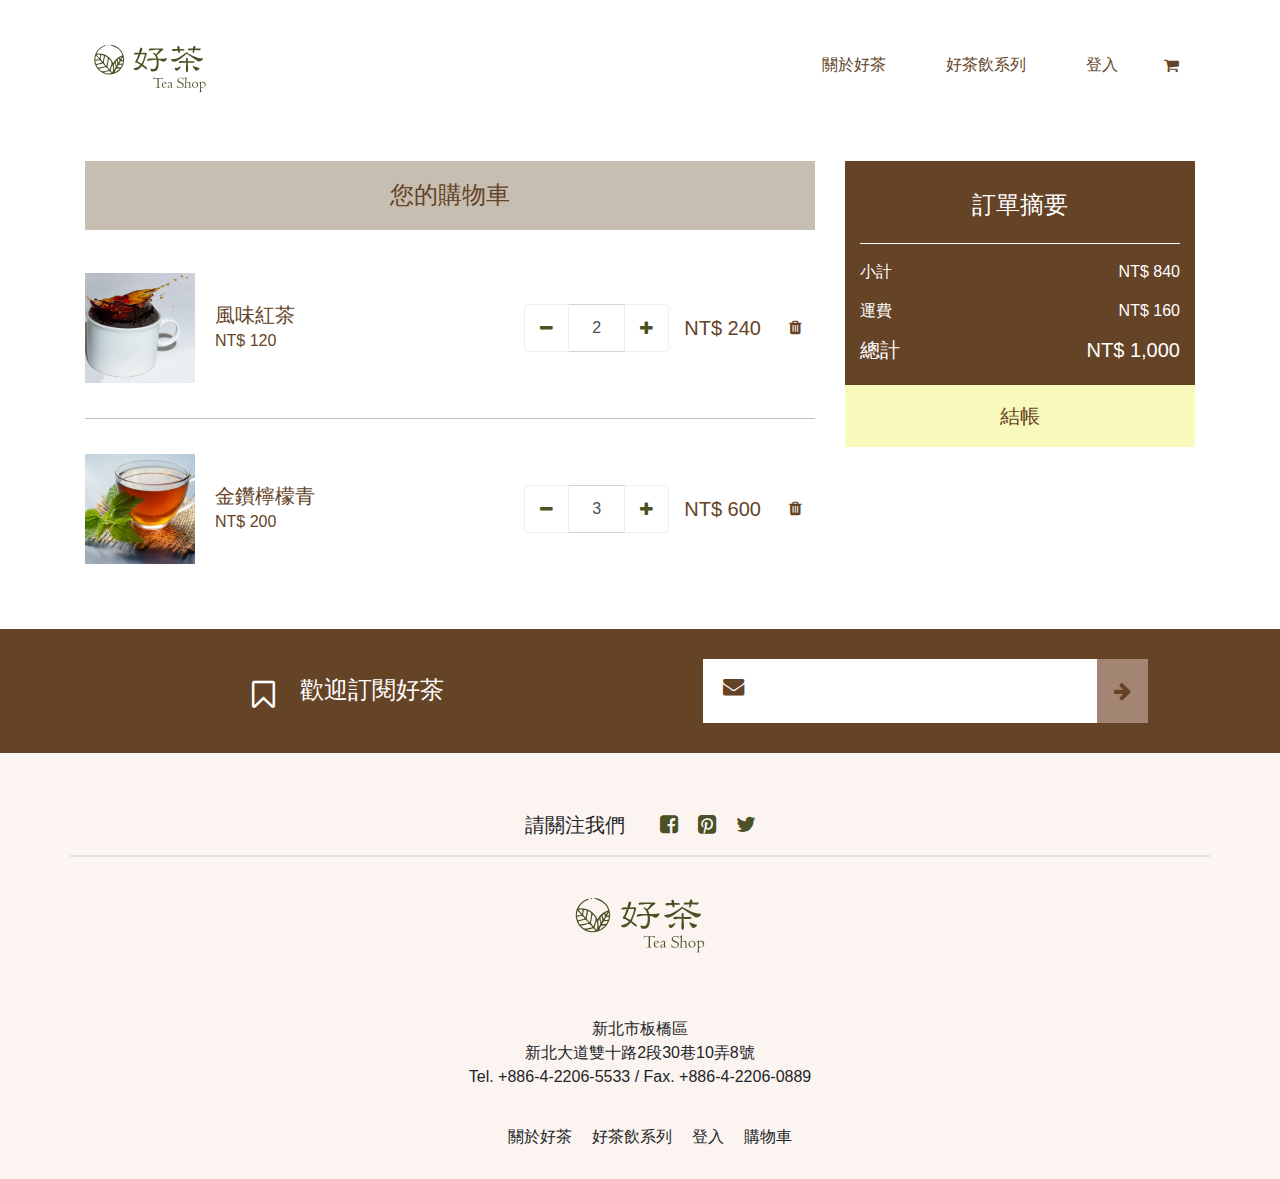
==== commit 5b8a0914: "第二波修改" ====
--- a/carts.html
+++ b/carts.html
@@ -158,7 +158,7 @@
                         <label for="subscription" class="fa fa-envelope fa-lg form-square-icon-move text-main"
                             aria-hidden="true"></label>
                         <input type="email" id="subscription" class="form-input">
-                        <button class="btn btn-accent btn-lg d-flex align-items-center">
+                        <button class="btn btn-formColor btn-lg d-flex align-items-center">
                             <i class="fa fa-arrow-right text-main" aria-hidden="true"></i>
                         </button>
                     </div>
@@ -169,17 +169,18 @@
 
     <!-- -------------------------------------footer ---------------------------------------------->
 
-    <footer class="py-5 bg-main-lighter">
+    <footer class="py-5 bg-footerColor">
         <div class="container mt-5">
             <div class="row">
                 <div class="col-12">
                     <div class="d-flex justify-content-center mb-2">
-                        <a class="text-main mr-3 h5">請關注我們</a>
-                        <a href="#" class="ml-4 text-main"><i class="fa fa-facebook-square fa-lg"
+                        <a class="mr-3 h5">請關注我們</a>
+                        <a href="#" class="ml-4 text-main-light"><i class="fa fa-facebook-square fa-lg"
                                 aria-hidden="true"></i></a>
-                        <a href="#" class="ml-4 text-main"><i class="fa fa-pinterest-square fa-lg"
+                        <a href="#" class="ml-4 text-main-light"><i class="fa fa-pinterest-square fa-lg"
                                 aria-hidden="true"></i></a>
-                        <a href="#" class="ml-4 text-main"><i class="fa fa-twitter fa-lg" aria-hidden="true"></i></a>
+                        <a href="#" class="ml-4 text-main-light"><i class="fa fa-twitter fa-lg"
+                                aria-hidden="true"></i></a>
                     </div>
                 </div>
                 <div class="w-100 border border-bottom-1"></div>
@@ -190,23 +191,22 @@
                         </div>
                     </div>
                 </div>
-                <div class="col-12 text-center text-main mt-6">
+                <div class="col-12 text-center mt-6">
                     <p>新北市板橋區<br>
                         新北大道雙十路2段30巷10弄8號<br>
                         Tel. +886-4-2206-5533 / Fax. +886-4-2206-0889</p>
                 </div>
-                <div class="col-12 text-center text-main mt-4">
+                <div class="col-12 text-center mt-4">
                     <div class="d-flex justify-content-center">
-                        <a href="index.html" class="ml-4 text-main">關於好茶</a>
-                        <a href="products.html" class="ml-4 text-main">好茶飲系列</a>
-                        <a href="register.html" class="ml-4 text-main">登入</a>
-                        <a href="carts.html" class="ml-4 text-main">購物車</a>
+                        <a href="index.html" class="ml-4 text-black">關於好茶</a>
+                        <a href="products.html" class="ml-4 text-black">好茶飲系列</a>
+                        <a href="register.html" class="ml-4 text-black">登入</a>
+                        <a href="carts.html" class="ml-4 text-black">購物車</a>
                     </div>
                 </div>
             </div>
         </div>
     </footer>
-
     <!-- Modal -->
     <div class="modal fade" id="removeModal" tabindex="-1" role="dialog" aria-labelledby="exampleModalLongTitle"
         aria-hidden="true">
--- a/stylesheets/all.css
+++ b/stylesheets/all.css
@@ -23,53 +23,43 @@
 }
 
 .bg-main {
-  background-color: #4C5125 !important;
+  background-color: #654327 !important;
 }
 
 a.bg-main:hover, a.bg-main:focus,
 button.bg-main:hover,
 button.bg-main:focus {
-  background-color: #2b2e15 !important;
+  background-color: #402b19 !important;
 }
 
 .bg-accent {
-  background-color: #EFFC90 !important;
+  background-color: #F9F9BB !important;
 }
 
 a.bg-accent:hover, a.bg-accent:focus,
 button.bg-accent:hover,
 button.bg-accent:focus {
-  background-color: #e8fb5e !important;
+  background-color: #f5f58c !important;
 }
 
 .bg-main-lighter {
-  background-color: #EAF0ED !important;
+  background-color: #c6beb0 !important;
 }
 
 a.bg-main-lighter:hover, a.bg-main-lighter:focus,
 button.bg-main-lighter:hover,
 button.bg-main-lighter:focus {
-  background-color: #ccdbd4 !important;
+  background-color: #b1a692 !important;
 }
 
 .bg-main-light {
-  background-color: #8DA291 !important;
+  background-color: #4C5125 !important;
 }
 
 a.bg-main-light:hover, a.bg-main-light:focus,
 button.bg-main-light:hover,
 button.bg-main-light:focus {
-  background-color: #718b76 !important;
-}
-
-.bg-teaLogo {
-  background-color: #677A30 !important;
-}
-
-a.bg-teaLogo:hover, a.bg-teaLogo:focus,
-button.bg-teaLogo:hover,
-button.bg-teaLogo:focus {
-  background-color: #485522 !important;
+  background-color: #2b2e15 !important;
 }
 
 .bg-primary {
@@ -201,23 +191,19 @@
 }
 
 .border-main {
+  border-color: #654327 !important;
+}
+
+.border-accent {
+  border-color: #F9F9BB !important;
+}
+
+.border-main-lighter {
+  border-color: #c6beb0 !important;
+}
+
+.border-main-light {
   border-color: #4C5125 !important;
-}
-
-.border-accent {
-  border-color: #EFFC90 !important;
-}
-
-.border-main-lighter {
-  border-color: #EAF0ED !important;
-}
-
-.border-main-light {
-  border-color: #8DA291 !important;
-}
-
-.border-teaLogo {
-  border-color: #677A30 !important;
 }
 
 .border-primary {
@@ -4765,43 +4751,35 @@
 }
 
 .text-main {
+  color: #654327 !important;
+}
+
+a.text-main:hover, a.text-main:focus {
+  color: #2e1e12 !important;
+}
+
+.text-accent {
+  color: #F9F9BB !important;
+}
+
+a.text-accent:hover, a.text-accent:focus {
+  color: #f3f375 !important;
+}
+
+.text-main-lighter {
+  color: #c6beb0 !important;
+}
+
+a.text-main-lighter:hover, a.text-main-lighter:focus {
+  color: #a69984 !important;
+}
+
+.text-main-light {
   color: #4C5125 !important;
 }
 
-a.text-main:hover, a.text-main:focus {
+a.text-main-light:hover, a.text-main-light:focus {
   color: #1b1c0d !important;
-}
-
-.text-accent {
-  color: #EFFC90 !important;
-}
-
-a.text-accent:hover, a.text-accent:focus {
-  color: #e4fa46 !important;
-}
-
-.text-main-lighter {
-  color: #EAF0ED !important;
-}
-
-a.text-main-lighter:hover, a.text-main-lighter:focus {
-  color: #bdd0c7 !important;
-}
-
-.text-main-light {
-  color: #8DA291 !important;
-}
-
-a.text-main-light:hover, a.text-main-light:focus {
-  color: #667d6a !important;
-}
-
-.text-teaLogo {
-  color: #677A30 !important;
-}
-
-a.text-teaLogo:hover, a.text-teaLogo:focus {
-  color: #39431a !important;
 }
 
 .text-primary {
@@ -4927,11 +4905,10 @@
   --white: #fff;
   --gray: #6c757d;
   --gray-dark: #343a40;
-  --main: #4C5125;
-  --accent: #EFFC90;
-  --main-lighter: #EAF0ED;
-  --main-light: #8DA291;
-  --teaLogo: #677A30;
+  --main: #654327;
+  --accent: #F9F9BB;
+  --main-lighter: #c6beb0;
+  --main-light: #4C5125;
   --primary: #007bff;
   --secondary: #6c757d;
   --success: #28a745;
@@ -6592,111 +6569,89 @@
 .table-main,
 .table-main > th,
 .table-main > td {
-  background-color: #cdcec2;
+  background-color: #d4cac3;
 }
 
 .table-main th,
 .table-main td,
 .table-main thead th,
 .table-main tbody + tbody {
-  border-color: #a2a58e;
+  border-color: #af9d8f;
 }
 
 .table-hover .table-main:hover {
-  background-color: #c1c3b4;
+  background-color: #c9bdb4;
 }
 
 .table-hover .table-main:hover > td,
 .table-hover .table-main:hover > th {
-  background-color: #c1c3b4;
+  background-color: #c9bdb4;
 }
 
 .table-accent,
 .table-accent > th,
 .table-accent > td {
-  background-color: #fbfee0;
+  background-color: #fdfdec;
 }
 
 .table-accent th,
 .table-accent td,
 .table-accent thead th,
 .table-accent tbody + tbody {
-  border-color: #f7fdc5;
+  border-color: #fcfcdc;
 }
 
 .table-hover .table-accent:hover {
-  background-color: #f8fdc7;
+  background-color: #fbfbd5;
 }
 
 .table-hover .table-accent:hover > td,
 .table-hover .table-accent:hover > th {
-  background-color: #f8fdc7;
+  background-color: #fbfbd5;
 }
 
 .table-main-lighter,
 .table-main-lighter > th,
 .table-main-lighter > td {
-  background-color: #f9fbfa;
+  background-color: #efede9;
 }
 
 .table-main-lighter th,
 .table-main-lighter td,
 .table-main-lighter thead th,
 .table-main-lighter tbody + tbody {
-  border-color: #f4f7f6;
+  border-color: #e1ddd6;
 }
 
 .table-hover .table-main-lighter:hover {
-  background-color: #eaf1ed;
+  background-color: #e4e1da;
 }
 
 .table-hover .table-main-lighter:hover > td,
 .table-hover .table-main-lighter:hover > th {
-  background-color: #eaf1ed;
+  background-color: #e4e1da;
 }
 
 .table-main-light,
 .table-main-light > th,
 .table-main-light > td {
-  background-color: #dfe5e0;
+  background-color: #cdcec2;
 }
 
 .table-main-light th,
 .table-main-light td,
 .table-main-light thead th,
 .table-main-light tbody + tbody {
-  border-color: #c4cfc6;
+  border-color: #a2a58e;
 }
 
 .table-hover .table-main-light:hover {
-  background-color: #d1dad2;
+  background-color: #c1c3b4;
 }
 
 .table-hover .table-main-light:hover > td,
 .table-hover .table-main-light:hover > th {
-  background-color: #d1dad2;
-}
-
-.table-teaLogo,
-.table-teaLogo > th,
-.table-teaLogo > td {
-  background-color: #d4dac5;
-}
-
-.table-teaLogo th,
-.table-teaLogo td,
-.table-teaLogo thead th,
-.table-teaLogo tbody + tbody {
-  border-color: #b0ba93;
-}
-
-.table-hover .table-teaLogo:hover {
-  background-color: #c8d0b5;
-}
-
-.table-hover .table-teaLogo:hover > td,
-.table-hover .table-teaLogo:hover > th {
-  background-color: #c8d0b5;
+  background-color: #c1c3b4;
 }
 
 .table-primary,
@@ -7222,10 +7177,10 @@
 .form-control:focus {
   color: #495057;
   background-color: #fff;
-  border-color: #9ea94d;
+  border-color: #bb8150;
   outline: 0;
-  -webkit-box-shadow: 0 0 0 0.2rem rgba(76, 81, 37, 0.25);
-          box-shadow: 0 0 0 0.2rem rgba(76, 81, 37, 0.25);
+  -webkit-box-shadow: 0 0 0 0.2rem rgba(101, 67, 39, 0.25);
+          box-shadow: 0 0 0 0.2rem rgba(101, 67, 39, 0.25);
 }
 
 .form-control::-webkit-input-placeholder {
@@ -8040,8 +7995,8 @@
 
 .btn:focus, .btn.focus {
   outline: 0;
-  -webkit-box-shadow: 0 0 0 0.2rem rgba(76, 81, 37, 0.25);
-          box-shadow: 0 0 0 0.2rem rgba(76, 81, 37, 0.25);
+  -webkit-box-shadow: 0 0 0 0.2rem rgba(101, 67, 39, 0.25);
+          box-shadow: 0 0 0 0.2rem rgba(101, 67, 39, 0.25);
 }
 
 .btn.disabled, .btn:disabled {
@@ -8055,182 +8010,146 @@
 
 .btn-main {
   color: #fff;
+  background-color: #654327;
+  border-color: #654327;
+}
+
+.btn-main:hover {
+  color: #fff;
+  background-color: #49311c;
+  border-color: #402b19;
+}
+
+.btn-main:focus, .btn-main.focus {
+  -webkit-box-shadow: 0 0 0 0.2rem rgba(124, 95, 71, 0.5);
+          box-shadow: 0 0 0 0.2rem rgba(124, 95, 71, 0.5);
+}
+
+.btn-main.disabled, .btn-main:disabled {
+  color: #fff;
+  background-color: #654327;
+  border-color: #654327;
+}
+
+.btn-main:not(:disabled):not(.disabled):active, .btn-main:not(:disabled):not(.disabled).active,
+.show > .btn-main.dropdown-toggle {
+  color: #fff;
+  background-color: #402b19;
+  border-color: #372415;
+}
+
+.btn-main:not(:disabled):not(.disabled):active:focus, .btn-main:not(:disabled):not(.disabled).active:focus,
+.show > .btn-main.dropdown-toggle:focus {
+  -webkit-box-shadow: 0 0 0 0.2rem rgba(124, 95, 71, 0.5);
+          box-shadow: 0 0 0 0.2rem rgba(124, 95, 71, 0.5);
+}
+
+.btn-accent {
+  color: #212529;
+  background-color: #F9F9BB;
+  border-color: #F9F9BB;
+}
+
+.btn-accent:hover {
+  color: #212529;
+  background-color: #f6f698;
+  border-color: #f5f58c;
+}
+
+.btn-accent:focus, .btn-accent.focus {
+  -webkit-box-shadow: 0 0 0 0.2rem rgba(217, 217, 165, 0.5);
+          box-shadow: 0 0 0 0.2rem rgba(217, 217, 165, 0.5);
+}
+
+.btn-accent.disabled, .btn-accent:disabled {
+  color: #212529;
+  background-color: #F9F9BB;
+  border-color: #F9F9BB;
+}
+
+.btn-accent:not(:disabled):not(.disabled):active, .btn-accent:not(:disabled):not(.disabled).active,
+.show > .btn-accent.dropdown-toggle {
+  color: #212529;
+  background-color: #f5f58c;
+  border-color: #f4f480;
+}
+
+.btn-accent:not(:disabled):not(.disabled):active:focus, .btn-accent:not(:disabled):not(.disabled).active:focus,
+.show > .btn-accent.dropdown-toggle:focus {
+  -webkit-box-shadow: 0 0 0 0.2rem rgba(217, 217, 165, 0.5);
+          box-shadow: 0 0 0 0.2rem rgba(217, 217, 165, 0.5);
+}
+
+.btn-main-lighter {
+  color: #212529;
+  background-color: #c6beb0;
+  border-color: #c6beb0;
+}
+
+.btn-main-lighter:hover {
+  color: #212529;
+  background-color: #b6ac9a;
+  border-color: #b1a692;
+}
+
+.btn-main-lighter:focus, .btn-main-lighter.focus {
+  -webkit-box-shadow: 0 0 0 0.2rem rgba(173, 167, 156, 0.5);
+          box-shadow: 0 0 0 0.2rem rgba(173, 167, 156, 0.5);
+}
+
+.btn-main-lighter.disabled, .btn-main-lighter:disabled {
+  color: #212529;
+  background-color: #c6beb0;
+  border-color: #c6beb0;
+}
+
+.btn-main-lighter:not(:disabled):not(.disabled):active, .btn-main-lighter:not(:disabled):not(.disabled).active,
+.show > .btn-main-lighter.dropdown-toggle {
+  color: #212529;
+  background-color: #b1a692;
+  border-color: #aba08b;
+}
+
+.btn-main-lighter:not(:disabled):not(.disabled):active:focus, .btn-main-lighter:not(:disabled):not(.disabled).active:focus,
+.show > .btn-main-lighter.dropdown-toggle:focus {
+  -webkit-box-shadow: 0 0 0 0.2rem rgba(173, 167, 156, 0.5);
+          box-shadow: 0 0 0 0.2rem rgba(173, 167, 156, 0.5);
+}
+
+.btn-main-light {
+  color: #fff;
   background-color: #4C5125;
   border-color: #4C5125;
 }
 
-.btn-main:hover {
+.btn-main-light:hover {
   color: #fff;
   background-color: #333719;
   border-color: #2b2e15;
 }
 
-.btn-main:focus, .btn-main.focus {
+.btn-main-light:focus, .btn-main-light.focus {
   -webkit-box-shadow: 0 0 0 0.2rem rgba(103, 107, 70, 0.5);
           box-shadow: 0 0 0 0.2rem rgba(103, 107, 70, 0.5);
 }
 
-.btn-main.disabled, .btn-main:disabled {
+.btn-main-light.disabled, .btn-main-light:disabled {
   color: #fff;
   background-color: #4C5125;
   border-color: #4C5125;
 }
 
-.btn-main:not(:disabled):not(.disabled):active, .btn-main:not(:disabled):not(.disabled).active,
-.show > .btn-main.dropdown-toggle {
+.btn-main-light:not(:disabled):not(.disabled):active, .btn-main-light:not(:disabled):not(.disabled).active,
+.show > .btn-main-light.dropdown-toggle {
   color: #fff;
   background-color: #2b2e15;
   border-color: #232511;
 }
 
-.btn-main:not(:disabled):not(.disabled):active:focus, .btn-main:not(:disabled):not(.disabled).active:focus,
-.show > .btn-main.dropdown-toggle:focus {
+.btn-main-light:not(:disabled):not(.disabled):active:focus, .btn-main-light:not(:disabled):not(.disabled).active:focus,
+.show > .btn-main-light.dropdown-toggle:focus {
   -webkit-box-shadow: 0 0 0 0.2rem rgba(103, 107, 70, 0.5);
           box-shadow: 0 0 0 0.2rem rgba(103, 107, 70, 0.5);
-}
-
-.btn-accent {
-  color: #212529;
-  background-color: #EFFC90;
-  border-color: #EFFC90;
-}
-
-.btn-accent:hover {
-  color: #212529;
-  background-color: #eafb6b;
-  border-color: #e8fb5e;
-}
-
-.btn-accent:focus, .btn-accent.focus {
-  -webkit-box-shadow: 0 0 0 0.2rem rgba(208, 220, 129, 0.5);
-          box-shadow: 0 0 0 0.2rem rgba(208, 220, 129, 0.5);
-}
-
-.btn-accent.disabled, .btn-accent:disabled {
-  color: #212529;
-  background-color: #EFFC90;
-  border-color: #EFFC90;
-}
-
-.btn-accent:not(:disabled):not(.disabled):active, .btn-accent:not(:disabled):not(.disabled).active,
-.show > .btn-accent.dropdown-toggle {
-  color: #212529;
-  background-color: #e8fb5e;
-  border-color: #e6fa52;
-}
-
-.btn-accent:not(:disabled):not(.disabled):active:focus, .btn-accent:not(:disabled):not(.disabled).active:focus,
-.show > .btn-accent.dropdown-toggle:focus {
-  -webkit-box-shadow: 0 0 0 0.2rem rgba(208, 220, 129, 0.5);
-          box-shadow: 0 0 0 0.2rem rgba(208, 220, 129, 0.5);
-}
-
-.btn-main-lighter {
-  color: #212529;
-  background-color: #EAF0ED;
-  border-color: #EAF0ED;
-}
-
-.btn-main-lighter:hover {
-  color: #212529;
-  background-color: #d4e0da;
-  border-color: #ccdbd4;
-}
-
-.btn-main-lighter:focus, .btn-main-lighter.focus {
-  -webkit-box-shadow: 0 0 0 0.2rem rgba(204, 210, 208, 0.5);
-          box-shadow: 0 0 0 0.2rem rgba(204, 210, 208, 0.5);
-}
-
-.btn-main-lighter.disabled, .btn-main-lighter:disabled {
-  color: #212529;
-  background-color: #EAF0ED;
-  border-color: #EAF0ED;
-}
-
-.btn-main-lighter:not(:disabled):not(.disabled):active, .btn-main-lighter:not(:disabled):not(.disabled).active,
-.show > .btn-main-lighter.dropdown-toggle {
-  color: #212529;
-  background-color: #ccdbd4;
-  border-color: #c5d5cd;
-}
-
-.btn-main-lighter:not(:disabled):not(.disabled):active:focus, .btn-main-lighter:not(:disabled):not(.disabled).active:focus,
-.show > .btn-main-lighter.dropdown-toggle:focus {
-  -webkit-box-shadow: 0 0 0 0.2rem rgba(204, 210, 208, 0.5);
-          box-shadow: 0 0 0 0.2rem rgba(204, 210, 208, 0.5);
-}
-
-.btn-main-light {
-  color: #212529;
-  background-color: #8DA291;
-  border-color: #8DA291;
-}
-
-.btn-main-light:hover {
-  color: #fff;
-  background-color: #78917d;
-  border-color: #718b76;
-}
-
-.btn-main-light:focus, .btn-main-light.focus {
-  -webkit-box-shadow: 0 0 0 0.2rem rgba(125, 143, 129, 0.5);
-          box-shadow: 0 0 0 0.2rem rgba(125, 143, 129, 0.5);
-}
-
-.btn-main-light.disabled, .btn-main-light:disabled {
-  color: #212529;
-  background-color: #8DA291;
-  border-color: #8DA291;
-}
-
-.btn-main-light:not(:disabled):not(.disabled):active, .btn-main-light:not(:disabled):not(.disabled).active,
-.show > .btn-main-light.dropdown-toggle {
-  color: #fff;
-  background-color: #718b76;
-  border-color: #6b8470;
-}
-
-.btn-main-light:not(:disabled):not(.disabled):active:focus, .btn-main-light:not(:disabled):not(.disabled).active:focus,
-.show > .btn-main-light.dropdown-toggle:focus {
-  -webkit-box-shadow: 0 0 0 0.2rem rgba(125, 143, 129, 0.5);
-          box-shadow: 0 0 0 0.2rem rgba(125, 143, 129, 0.5);
-}
-
-.btn-teaLogo {
-  color: #fff;
-  background-color: #677A30;
-  border-color: #677A30;
-}
-
-.btn-teaLogo:hover {
-  color: #fff;
-  background-color: #505f25;
-  border-color: #485522;
-}
-
-.btn-teaLogo:focus, .btn-teaLogo.focus {
-  -webkit-box-shadow: 0 0 0 0.2rem rgba(126, 142, 79, 0.5);
-          box-shadow: 0 0 0 0.2rem rgba(126, 142, 79, 0.5);
-}
-
-.btn-teaLogo.disabled, .btn-teaLogo:disabled {
-  color: #fff;
-  background-color: #677A30;
-  border-color: #677A30;
-}
-
-.btn-teaLogo:not(:disabled):not(.disabled):active, .btn-teaLogo:not(:disabled):not(.disabled).active,
-.show > .btn-teaLogo.dropdown-toggle {
-  color: #fff;
-  background-color: #485522;
-  border-color: #404c1e;
-}
-
-.btn-teaLogo:not(:disabled):not(.disabled):active:focus, .btn-teaLogo:not(:disabled):not(.disabled).active:focus,
-.show > .btn-teaLogo.dropdown-toggle:focus {
-  -webkit-box-shadow: 0 0 0 0.2rem rgba(126, 142, 79, 0.5);
-          box-shadow: 0 0 0 0.2rem rgba(126, 142, 79, 0.5);
 }
 
 .btn-primary {
@@ -8522,173 +8441,139 @@
 }
 
 .btn-outline-main {
+  color: #654327;
+  border-color: #654327;
+}
+
+.btn-outline-main:hover {
+  color: #fff;
+  background-color: #654327;
+  border-color: #654327;
+}
+
+.btn-outline-main:focus, .btn-outline-main.focus {
+  -webkit-box-shadow: 0 0 0 0.2rem rgba(101, 67, 39, 0.5);
+          box-shadow: 0 0 0 0.2rem rgba(101, 67, 39, 0.5);
+}
+
+.btn-outline-main.disabled, .btn-outline-main:disabled {
+  color: #654327;
+  background-color: transparent;
+}
+
+.btn-outline-main:not(:disabled):not(.disabled):active, .btn-outline-main:not(:disabled):not(.disabled).active,
+.show > .btn-outline-main.dropdown-toggle {
+  color: #fff;
+  background-color: #654327;
+  border-color: #654327;
+}
+
+.btn-outline-main:not(:disabled):not(.disabled):active:focus, .btn-outline-main:not(:disabled):not(.disabled).active:focus,
+.show > .btn-outline-main.dropdown-toggle:focus {
+  -webkit-box-shadow: 0 0 0 0.2rem rgba(101, 67, 39, 0.5);
+          box-shadow: 0 0 0 0.2rem rgba(101, 67, 39, 0.5);
+}
+
+.btn-outline-accent {
+  color: #F9F9BB;
+  border-color: #F9F9BB;
+}
+
+.btn-outline-accent:hover {
+  color: #212529;
+  background-color: #F9F9BB;
+  border-color: #F9F9BB;
+}
+
+.btn-outline-accent:focus, .btn-outline-accent.focus {
+  -webkit-box-shadow: 0 0 0 0.2rem rgba(249, 249, 187, 0.5);
+          box-shadow: 0 0 0 0.2rem rgba(249, 249, 187, 0.5);
+}
+
+.btn-outline-accent.disabled, .btn-outline-accent:disabled {
+  color: #F9F9BB;
+  background-color: transparent;
+}
+
+.btn-outline-accent:not(:disabled):not(.disabled):active, .btn-outline-accent:not(:disabled):not(.disabled).active,
+.show > .btn-outline-accent.dropdown-toggle {
+  color: #212529;
+  background-color: #F9F9BB;
+  border-color: #F9F9BB;
+}
+
+.btn-outline-accent:not(:disabled):not(.disabled):active:focus, .btn-outline-accent:not(:disabled):not(.disabled).active:focus,
+.show > .btn-outline-accent.dropdown-toggle:focus {
+  -webkit-box-shadow: 0 0 0 0.2rem rgba(249, 249, 187, 0.5);
+          box-shadow: 0 0 0 0.2rem rgba(249, 249, 187, 0.5);
+}
+
+.btn-outline-main-lighter {
+  color: #c6beb0;
+  border-color: #c6beb0;
+}
+
+.btn-outline-main-lighter:hover {
+  color: #212529;
+  background-color: #c6beb0;
+  border-color: #c6beb0;
+}
+
+.btn-outline-main-lighter:focus, .btn-outline-main-lighter.focus {
+  -webkit-box-shadow: 0 0 0 0.2rem rgba(198, 190, 176, 0.5);
+          box-shadow: 0 0 0 0.2rem rgba(198, 190, 176, 0.5);
+}
+
+.btn-outline-main-lighter.disabled, .btn-outline-main-lighter:disabled {
+  color: #c6beb0;
+  background-color: transparent;
+}
+
+.btn-outline-main-lighter:not(:disabled):not(.disabled):active, .btn-outline-main-lighter:not(:disabled):not(.disabled).active,
+.show > .btn-outline-main-lighter.dropdown-toggle {
+  color: #212529;
+  background-color: #c6beb0;
+  border-color: #c6beb0;
+}
+
+.btn-outline-main-lighter:not(:disabled):not(.disabled):active:focus, .btn-outline-main-lighter:not(:disabled):not(.disabled).active:focus,
+.show > .btn-outline-main-lighter.dropdown-toggle:focus {
+  -webkit-box-shadow: 0 0 0 0.2rem rgba(198, 190, 176, 0.5);
+          box-shadow: 0 0 0 0.2rem rgba(198, 190, 176, 0.5);
+}
+
+.btn-outline-main-light {
   color: #4C5125;
   border-color: #4C5125;
 }
 
-.btn-outline-main:hover {
+.btn-outline-main-light:hover {
   color: #fff;
   background-color: #4C5125;
   border-color: #4C5125;
 }
 
-.btn-outline-main:focus, .btn-outline-main.focus {
+.btn-outline-main-light:focus, .btn-outline-main-light.focus {
   -webkit-box-shadow: 0 0 0 0.2rem rgba(76, 81, 37, 0.5);
           box-shadow: 0 0 0 0.2rem rgba(76, 81, 37, 0.5);
 }
 
-.btn-outline-main.disabled, .btn-outline-main:disabled {
+.btn-outline-main-light.disabled, .btn-outline-main-light:disabled {
   color: #4C5125;
   background-color: transparent;
 }
 
-.btn-outline-main:not(:disabled):not(.disabled):active, .btn-outline-main:not(:disabled):not(.disabled).active,
-.show > .btn-outline-main.dropdown-toggle {
+.btn-outline-main-light:not(:disabled):not(.disabled):active, .btn-outline-main-light:not(:disabled):not(.disabled).active,
+.show > .btn-outline-main-light.dropdown-toggle {
   color: #fff;
   background-color: #4C5125;
   border-color: #4C5125;
 }
 
-.btn-outline-main:not(:disabled):not(.disabled):active:focus, .btn-outline-main:not(:disabled):not(.disabled).active:focus,
-.show > .btn-outline-main.dropdown-toggle:focus {
+.btn-outline-main-light:not(:disabled):not(.disabled):active:focus, .btn-outline-main-light:not(:disabled):not(.disabled).active:focus,
+.show > .btn-outline-main-light.dropdown-toggle:focus {
   -webkit-box-shadow: 0 0 0 0.2rem rgba(76, 81, 37, 0.5);
           box-shadow: 0 0 0 0.2rem rgba(76, 81, 37, 0.5);
-}
-
-.btn-outline-accent {
-  color: #EFFC90;
-  border-color: #EFFC90;
-}
-
-.btn-outline-accent:hover {
-  color: #212529;
-  background-color: #EFFC90;
-  border-color: #EFFC90;
-}
-
-.btn-outline-accent:focus, .btn-outline-accent.focus {
-  -webkit-box-shadow: 0 0 0 0.2rem rgba(239, 252, 144, 0.5);
-          box-shadow: 0 0 0 0.2rem rgba(239, 252, 144, 0.5);
-}
-
-.btn-outline-accent.disabled, .btn-outline-accent:disabled {
-  color: #EFFC90;
-  background-color: transparent;
-}
-
-.btn-outline-accent:not(:disabled):not(.disabled):active, .btn-outline-accent:not(:disabled):not(.disabled).active,
-.show > .btn-outline-accent.dropdown-toggle {
-  color: #212529;
-  background-color: #EFFC90;
-  border-color: #EFFC90;
-}
-
-.btn-outline-accent:not(:disabled):not(.disabled):active:focus, .btn-outline-accent:not(:disabled):not(.disabled).active:focus,
-.show > .btn-outline-accent.dropdown-toggle:focus {
-  -webkit-box-shadow: 0 0 0 0.2rem rgba(239, 252, 144, 0.5);
-          box-shadow: 0 0 0 0.2rem rgba(239, 252, 144, 0.5);
-}
-
-.btn-outline-main-lighter {
-  color: #EAF0ED;
-  border-color: #EAF0ED;
-}
-
-.btn-outline-main-lighter:hover {
-  color: #212529;
-  background-color: #EAF0ED;
-  border-color: #EAF0ED;
-}
-
-.btn-outline-main-lighter:focus, .btn-outline-main-lighter.focus {
-  -webkit-box-shadow: 0 0 0 0.2rem rgba(234, 240, 237, 0.5);
-          box-shadow: 0 0 0 0.2rem rgba(234, 240, 237, 0.5);
-}
-
-.btn-outline-main-lighter.disabled, .btn-outline-main-lighter:disabled {
-  color: #EAF0ED;
-  background-color: transparent;
-}
-
-.btn-outline-main-lighter:not(:disabled):not(.disabled):active, .btn-outline-main-lighter:not(:disabled):not(.disabled).active,
-.show > .btn-outline-main-lighter.dropdown-toggle {
-  color: #212529;
-  background-color: #EAF0ED;
-  border-color: #EAF0ED;
-}
-
-.btn-outline-main-lighter:not(:disabled):not(.disabled):active:focus, .btn-outline-main-lighter:not(:disabled):not(.disabled).active:focus,
-.show > .btn-outline-main-lighter.dropdown-toggle:focus {
-  -webkit-box-shadow: 0 0 0 0.2rem rgba(234, 240, 237, 0.5);
-          box-shadow: 0 0 0 0.2rem rgba(234, 240, 237, 0.5);
-}
-
-.btn-outline-main-light {
-  color: #8DA291;
-  border-color: #8DA291;
-}
-
-.btn-outline-main-light:hover {
-  color: #212529;
-  background-color: #8DA291;
-  border-color: #8DA291;
-}
-
-.btn-outline-main-light:focus, .btn-outline-main-light.focus {
-  -webkit-box-shadow: 0 0 0 0.2rem rgba(141, 162, 145, 0.5);
-          box-shadow: 0 0 0 0.2rem rgba(141, 162, 145, 0.5);
-}
-
-.btn-outline-main-light.disabled, .btn-outline-main-light:disabled {
-  color: #8DA291;
-  background-color: transparent;
-}
-
-.btn-outline-main-light:not(:disabled):not(.disabled):active, .btn-outline-main-light:not(:disabled):not(.disabled).active,
-.show > .btn-outline-main-light.dropdown-toggle {
-  color: #212529;
-  background-color: #8DA291;
-  border-color: #8DA291;
-}
-
-.btn-outline-main-light:not(:disabled):not(.disabled):active:focus, .btn-outline-main-light:not(:disabled):not(.disabled).active:focus,
-.show > .btn-outline-main-light.dropdown-toggle:focus {
-  -webkit-box-shadow: 0 0 0 0.2rem rgba(141, 162, 145, 0.5);
-          box-shadow: 0 0 0 0.2rem rgba(141, 162, 145, 0.5);
-}
-
-.btn-outline-teaLogo {
-  color: #677A30;
-  border-color: #677A30;
-}
-
-.btn-outline-teaLogo:hover {
-  color: #fff;
-  background-color: #677A30;
-  border-color: #677A30;
-}
-
-.btn-outline-teaLogo:focus, .btn-outline-teaLogo.focus {
-  -webkit-box-shadow: 0 0 0 0.2rem rgba(103, 122, 48, 0.5);
-          box-shadow: 0 0 0 0.2rem rgba(103, 122, 48, 0.5);
-}
-
-.btn-outline-teaLogo.disabled, .btn-outline-teaLogo:disabled {
-  color: #677A30;
-  background-color: transparent;
-}
-
-.btn-outline-teaLogo:not(:disabled):not(.disabled):active, .btn-outline-teaLogo:not(:disabled):not(.disabled).active,
-.show > .btn-outline-teaLogo.dropdown-toggle {
-  color: #fff;
-  background-color: #677A30;
-  border-color: #677A30;
-}
-
-.btn-outline-teaLogo:not(:disabled):not(.disabled):active:focus, .btn-outline-teaLogo:not(:disabled):not(.disabled).active:focus,
-.show > .btn-outline-teaLogo.dropdown-toggle:focus {
-  -webkit-box-shadow: 0 0 0 0.2rem rgba(103, 122, 48, 0.5);
-          box-shadow: 0 0 0 0.2rem rgba(103, 122, 48, 0.5);
 }
 
 .btn-outline-primary {
@@ -9269,7 +9154,7 @@
 .dropdown-item.active, .dropdown-item:active {
   color: #fff;
   text-decoration: none;
-  background-color: #4C5125;
+  background-color: #654327;
 }
 
 .dropdown-item.disabled, .dropdown-item:disabled {
@@ -9502,7 +9387,7 @@
 .nav-pills .nav-link.active,
 .nav-pills .show > .nav-link {
   color: #fff;
-  background-color: #4C5125;
+  background-color: #654327;
 }
 
 .nav-fill .nav-item {
@@ -9596,8 +9481,8 @@
 .page-link:focus {
   z-index: 2;
   outline: 0;
-  -webkit-box-shadow: 0 0 0 0.2rem rgba(76, 81, 37, 0.25);
-          box-shadow: 0 0 0 0.2rem rgba(76, 81, 37, 0.25);
+  -webkit-box-shadow: 0 0 0 0.2rem rgba(101, 67, 39, 0.25);
+          box-shadow: 0 0 0 0.2rem rgba(101, 67, 39, 0.25);
 }
 
 .page-item:first-child .page-link {
@@ -9702,82 +9587,66 @@
 
 .badge-main {
   color: #fff;
-  background-color: #4C5125;
+  background-color: #654327;
 }
 
 a.badge-main:hover, a.badge-main:focus {
   color: #fff;
+  background-color: #402b19;
+}
+
+a.badge-main:focus, a.badge-main.focus {
+  outline: 0;
+  -webkit-box-shadow: 0 0 0 0.2rem rgba(101, 67, 39, 0.5);
+          box-shadow: 0 0 0 0.2rem rgba(101, 67, 39, 0.5);
+}
+
+.badge-accent {
+  color: #212529;
+  background-color: #F9F9BB;
+}
+
+a.badge-accent:hover, a.badge-accent:focus {
+  color: #212529;
+  background-color: #f5f58c;
+}
+
+a.badge-accent:focus, a.badge-accent.focus {
+  outline: 0;
+  -webkit-box-shadow: 0 0 0 0.2rem rgba(249, 249, 187, 0.5);
+          box-shadow: 0 0 0 0.2rem rgba(249, 249, 187, 0.5);
+}
+
+.badge-main-lighter {
+  color: #212529;
+  background-color: #c6beb0;
+}
+
+a.badge-main-lighter:hover, a.badge-main-lighter:focus {
+  color: #212529;
+  background-color: #b1a692;
+}
+
+a.badge-main-lighter:focus, a.badge-main-lighter.focus {
+  outline: 0;
+  -webkit-box-shadow: 0 0 0 0.2rem rgba(198, 190, 176, 0.5);
+          box-shadow: 0 0 0 0.2rem rgba(198, 190, 176, 0.5);
+}
+
+.badge-main-light {
+  color: #fff;
+  background-color: #4C5125;
+}
+
+a.badge-main-light:hover, a.badge-main-light:focus {
+  color: #fff;
   background-color: #2b2e15;
 }
 
-a.badge-main:focus, a.badge-main.focus {
+a.badge-main-light:focus, a.badge-main-light.focus {
   outline: 0;
   -webkit-box-shadow: 0 0 0 0.2rem rgba(76, 81, 37, 0.5);
           box-shadow: 0 0 0 0.2rem rgba(76, 81, 37, 0.5);
-}
-
-.badge-accent {
-  color: #212529;
-  background-color: #EFFC90;
-}
-
-a.badge-accent:hover, a.badge-accent:focus {
-  color: #212529;
-  background-color: #e8fb5e;
-}
-
-a.badge-accent:focus, a.badge-accent.focus {
-  outline: 0;
-  -webkit-box-shadow: 0 0 0 0.2rem rgba(239, 252, 144, 0.5);
-          box-shadow: 0 0 0 0.2rem rgba(239, 252, 144, 0.5);
-}
-
-.badge-main-lighter {
-  color: #212529;
-  background-color: #EAF0ED;
-}
-
-a.badge-main-lighter:hover, a.badge-main-lighter:focus {
-  color: #212529;
-  background-color: #ccdbd4;
-}
-
-a.badge-main-lighter:focus, a.badge-main-lighter.focus {
-  outline: 0;
-  -webkit-box-shadow: 0 0 0 0.2rem rgba(234, 240, 237, 0.5);
-          box-shadow: 0 0 0 0.2rem rgba(234, 240, 237, 0.5);
-}
-
-.badge-main-light {
-  color: #212529;
-  background-color: #8DA291;
-}
-
-a.badge-main-light:hover, a.badge-main-light:focus {
-  color: #212529;
-  background-color: #718b76;
-}
-
-a.badge-main-light:focus, a.badge-main-light.focus {
-  outline: 0;
-  -webkit-box-shadow: 0 0 0 0.2rem rgba(141, 162, 145, 0.5);
-          box-shadow: 0 0 0 0.2rem rgba(141, 162, 145, 0.5);
-}
-
-.badge-teaLogo {
-  color: #fff;
-  background-color: #677A30;
-}
-
-a.badge-teaLogo:hover, a.badge-teaLogo:focus {
-  color: #fff;
-  background-color: #485522;
-}
-
-a.badge-teaLogo:focus, a.badge-teaLogo.focus {
-  outline: 0;
-  -webkit-box-shadow: 0 0 0 0.2rem rgba(103, 122, 48, 0.5);
-          box-shadow: 0 0 0 0.2rem rgba(103, 122, 48, 0.5);
 }
 
 .badge-primary {
@@ -9937,73 +9806,59 @@
 }
 
 .alert-main {
+  color: #352314;
+  background-color: #e0d9d4;
+  border-color: #d4cac3;
+}
+
+.alert-main hr {
+  border-top-color: #c9bdb4;
+}
+
+.alert-main .alert-link {
+  color: #100b06;
+}
+
+.alert-accent {
+  color: #818161;
+  background-color: #fefef1;
+  border-color: #fdfdec;
+}
+
+.alert-accent hr {
+  border-top-color: #fbfbd5;
+}
+
+.alert-accent .alert-link {
+  color: #64644b;
+}
+
+.alert-main-lighter {
+  color: #67635c;
+  background-color: #f4f2ef;
+  border-color: #efede9;
+}
+
+.alert-main-lighter hr {
+  border-top-color: #e4e1da;
+}
+
+.alert-main-lighter .alert-link {
+  color: #4c4944;
+}
+
+.alert-main-light {
   color: #282a13;
   background-color: #dbdcd3;
   border-color: #cdcec2;
 }
 
-.alert-main hr {
+.alert-main-light hr {
   border-top-color: #c1c3b4;
 }
 
-.alert-main .alert-link {
+.alert-main-light .alert-link {
   color: #070703;
-}
-
-.alert-accent {
-  color: #7c834b;
-  background-color: #fcfee9;
-  border-color: #fbfee0;
-}
-
-.alert-accent hr {
-  border-top-color: #f8fdc7;
-}
-
-.alert-accent .alert-link {
-  color: #5d6338;
-}
-
-.alert-main-lighter {
-  color: #7a7d7b;
-  background-color: #fbfcfb;
-  border-color: #f9fbfa;
-}
-
-.alert-main-lighter hr {
-  border-top-color: #eaf1ed;
-}
-
-.alert-main-lighter .alert-link {
-  color: #616362;
-}
-
-.alert-main-light {
-  color: #49544b;
-  background-color: #e8ece9;
-  border-color: #dfe5e0;
-}
-
-.alert-main-light hr {
-  border-top-color: #d1dad2;
-}
-
-.alert-main-light .alert-link {
-  color: #313933;
-}
-
-.alert-teaLogo {
-  color: #363f19;
-  background-color: #e1e4d6;
-  border-color: #d4dac5;
-}
-
-.alert-teaLogo hr {
-  border-top-color: #c8d0b5;
-}
-
-.alert-teaLogo .alert-link {
-  color: #171a0b;
 }
 
 .alert-primary {
@@ -10323,83 +10178,67 @@
 }
 
 .list-group-item-main {
+  color: #352314;
+  background-color: #d4cac3;
+}
+
+.list-group-item-main.list-group-item-action:hover, .list-group-item-main.list-group-item-action:focus {
+  color: #352314;
+  background-color: #c9bdb4;
+}
+
+.list-group-item-main.list-group-item-action.active {
+  color: #fff;
+  background-color: #352314;
+  border-color: #352314;
+}
+
+.list-group-item-accent {
+  color: #818161;
+  background-color: #fdfdec;
+}
+
+.list-group-item-accent.list-group-item-action:hover, .list-group-item-accent.list-group-item-action:focus {
+  color: #818161;
+  background-color: #fbfbd5;
+}
+
+.list-group-item-accent.list-group-item-action.active {
+  color: #fff;
+  background-color: #818161;
+  border-color: #818161;
+}
+
+.list-group-item-main-lighter {
+  color: #67635c;
+  background-color: #efede9;
+}
+
+.list-group-item-main-lighter.list-group-item-action:hover, .list-group-item-main-lighter.list-group-item-action:focus {
+  color: #67635c;
+  background-color: #e4e1da;
+}
+
+.list-group-item-main-lighter.list-group-item-action.active {
+  color: #fff;
+  background-color: #67635c;
+  border-color: #67635c;
+}
+
+.list-group-item-main-light {
   color: #282a13;
   background-color: #cdcec2;
 }
 
-.list-group-item-main.list-group-item-action:hover, .list-group-item-main.list-group-item-action:focus {
+.list-group-item-main-light.list-group-item-action:hover, .list-group-item-main-light.list-group-item-action:focus {
   color: #282a13;
   background-color: #c1c3b4;
 }
 
-.list-group-item-main.list-group-item-action.active {
+.list-group-item-main-light.list-group-item-action.active {
   color: #fff;
   background-color: #282a13;
   border-color: #282a13;
-}
-
-.list-group-item-accent {
-  color: #7c834b;
-  background-color: #fbfee0;
-}
-
-.list-group-item-accent.list-group-item-action:hover, .list-group-item-accent.list-group-item-action:focus {
-  color: #7c834b;
-  background-color: #f8fdc7;
-}
-
-.list-group-item-accent.list-group-item-action.active {
-  color: #fff;
-  background-color: #7c834b;
-  border-color: #7c834b;
-}
-
-.list-group-item-main-lighter {
-  color: #7a7d7b;
-  background-color: #f9fbfa;
-}
-
-.list-group-item-main-lighter.list-group-item-action:hover, .list-group-item-main-lighter.list-group-item-action:focus {
-  color: #7a7d7b;
-  background-color: #eaf1ed;
-}
-
-.list-group-item-main-lighter.list-group-item-action.active {
-  color: #fff;
-  background-color: #7a7d7b;
-  border-color: #7a7d7b;
-}
-
-.list-group-item-main-light {
-  color: #49544b;
-  background-color: #dfe5e0;
-}
-
-.list-group-item-main-light.list-group-item-action:hover, .list-group-item-main-light.list-group-item-action:focus {
-  color: #49544b;
-  background-color: #d1dad2;
-}
-
-.list-group-item-main-light.list-group-item-action.active {
-  color: #fff;
-  background-color: #49544b;
-  border-color: #49544b;
-}
-
-.list-group-item-teaLogo {
-  color: #363f19;
-  background-color: #d4dac5;
-}
-
-.list-group-item-teaLogo.list-group-item-action:hover, .list-group-item-teaLogo.list-group-item-action:focus {
-  color: #363f19;
-  background-color: #c8d0b5;
-}
-
-.list-group-item-teaLogo.list-group-item-action.active {
-  color: #fff;
-  background-color: #363f19;
-  border-color: #363f19;
 }
 
 .list-group-item-primary {
@@ -11614,18 +11453,18 @@
 }
 
 .custom-control-input:focus ~ .custom-control-label::before {
-  -webkit-box-shadow: 0 0 0 0.2rem rgba(76, 81, 37, 0.25);
-          box-shadow: 0 0 0 0.2rem rgba(76, 81, 37, 0.25);
+  -webkit-box-shadow: 0 0 0 0.2rem rgba(101, 67, 39, 0.25);
+          box-shadow: 0 0 0 0.2rem rgba(101, 67, 39, 0.25);
 }
 
 .custom-control-input:focus:not(:checked) ~ .custom-control-label::before {
-  border-color: #9ea94d;
+  border-color: #bb8150;
 }
 
 .custom-control-input:not(:disabled):active ~ .custom-control-label::before {
   color: #fff;
-  background-color: #b3bc6c;
-  border-color: #b3bc6c;
+  background-color: #ca9b75;
+  border-color: #ca9b75;
 }
 
 .custom-control-input:disabled ~ .custom-control-label {
@@ -11675,8 +11514,8 @@
 }
 
 .custom-checkbox .custom-control-input:indeterminate ~ .custom-control-label::before {
-  border-color: #4C5125;
-  background-color: #4C5125;
+  border-color: #654327;
+  background-color: #654327;
 }
 
 .custom-checkbox .custom-control-input:indeterminate ~ .custom-control-label::after {
@@ -11764,10 +11603,10 @@
 }
 
 .custom-select:focus {
-  border-color: #9ea94d;
+  border-color: #bb8150;
   outline: 0;
-  -webkit-box-shadow: 0 0 0 0.2rem rgba(76, 81, 37, 0.25);
-          box-shadow: 0 0 0 0.2rem rgba(76, 81, 37, 0.25);
+  -webkit-box-shadow: 0 0 0 0.2rem rgba(101, 67, 39, 0.25);
+          box-shadow: 0 0 0 0.2rem rgba(101, 67, 39, 0.25);
 }
 
 .custom-select:focus::-ms-value {
@@ -11824,9 +11663,9 @@
 }
 
 .custom-file-input:focus ~ .custom-file-label {
-  border-color: #9ea94d;
-  -webkit-box-shadow: 0 0 0 0.2rem rgba(76, 81, 37, 0.25);
-          box-shadow: 0 0 0 0.2rem rgba(76, 81, 37, 0.25);
+  border-color: #bb8150;
+  -webkit-box-shadow: 0 0 0 0.2rem rgba(101, 67, 39, 0.25);
+          box-shadow: 0 0 0 0.2rem rgba(101, 67, 39, 0.25);
 }
 
 .custom-file-input:disabled ~ .custom-file-label {
@@ -11889,16 +11728,16 @@
 }
 
 .custom-range:focus::-webkit-slider-thumb {
-  -webkit-box-shadow: 0 0 0 1px #fff, 0 0 0 0.2rem rgba(76, 81, 37, 0.25);
-          box-shadow: 0 0 0 1px #fff, 0 0 0 0.2rem rgba(76, 81, 37, 0.25);
+  -webkit-box-shadow: 0 0 0 1px #fff, 0 0 0 0.2rem rgba(101, 67, 39, 0.25);
+          box-shadow: 0 0 0 1px #fff, 0 0 0 0.2rem rgba(101, 67, 39, 0.25);
 }
 
 .custom-range:focus::-moz-range-thumb {
-  box-shadow: 0 0 0 1px #fff, 0 0 0 0.2rem rgba(76, 81, 37, 0.25);
+  box-shadow: 0 0 0 1px #fff, 0 0 0 0.2rem rgba(101, 67, 39, 0.25);
 }
 
 .custom-range:focus::-ms-thumb {
-  box-shadow: 0 0 0 1px #fff, 0 0 0 0.2rem rgba(76, 81, 37, 0.25);
+  box-shadow: 0 0 0 1px #fff, 0 0 0 0.2rem rgba(101, 67, 39, 0.25);
 }
 
 .custom-range::-moz-focus-outer {
@@ -11909,7 +11748,7 @@
   width: 1rem;
   height: 1rem;
   margin-top: -0.25rem;
-  background-color: #4C5125;
+  background-color: #654327;
   border: 0;
   border-radius: 1rem;
   -webkit-transition: background-color 0.15s ease-in-out, border-color 0.15s ease-in-out, -webkit-box-shadow 0.15s ease-in-out;
@@ -11928,7 +11767,7 @@
 }
 
 .custom-range::-webkit-slider-thumb:active {
-  background-color: #b3bc6c;
+  background-color: #ca9b75;
 }
 
 .custom-range::-webkit-slider-runnable-track {
@@ -11944,7 +11783,7 @@
 .custom-range::-moz-range-thumb {
   width: 1rem;
   height: 1rem;
-  background-color: #4C5125;
+  background-color: #654327;
   border: 0;
   border-radius: 1rem;
   -webkit-transition: background-color 0.15s ease-in-out, border-color 0.15s ease-in-out, -webkit-box-shadow 0.15s ease-in-out;
@@ -11963,7 +11802,7 @@
 }
 
 .custom-range::-moz-range-thumb:active {
-  background-color: #b3bc6c;
+  background-color: #ca9b75;
 }
 
 .custom-range::-moz-range-track {
@@ -11982,7 +11821,7 @@
   margin-top: 0;
   margin-right: 0.2rem;
   margin-left: 0.2rem;
-  background-color: #4C5125;
+  background-color: #654327;
   border: 0;
   border-radius: 1rem;
   -webkit-transition: background-color 0.15s ease-in-out, border-color 0.15s ease-in-out, -webkit-box-shadow 0.15s ease-in-out;
@@ -12000,7 +11839,7 @@
 }
 
 .custom-range::-ms-thumb:active {
-  background-color: #b3bc6c;
+  background-color: #ca9b75;
 }
 
 .custom-range::-ms-track {
@@ -12106,18 +11945,18 @@
 }
 
 .header .rectangle__img__wrap .rectangle__over {
-  background-color: rgba(76, 81, 37, 0.4);
+  background-color: rgba(101, 67, 39, 0.4);
   -webkit-transition: background-color .5s;
   transition: background-color .5s;
 }
 
 .header .rectangle__img__wrap.active, .header .rectangle__img__wrap:hover, .header .rectangle__img__wrap:focus {
-  color: #4C5125;
+  color: #654327;
   font-weight: bolder;
 }
 
 .header .rectangle__img__wrap.active .rectangle__over, .header .rectangle__img__wrap:hover .rectangle__over, .header .rectangle__img__wrap:focus .rectangle__over {
-  background-color: rgba(239, 252, 144, 0.8);
+  background-color: rgba(249, 249, 187, 0.8);
 }
 
 .header .rectangle__img__wrap.active .rectangle__img, .header .rectangle__img__wrap:hover .rectangle__img, .header .rectangle__img__wrap:focus .rectangle__img {
@@ -12239,7 +12078,7 @@
   position: absolute;
   top: 0;
   left: 20px;
-  background-color: #4C5125;
+  background-color: #654327;
   color: #fff;
   -webkit-writing-mode: vertical-lr;
       -ms-writing-mode: tb-lr;
@@ -12255,7 +12094,7 @@
 }
 
 .item__card .item__body {
-  border: 1px solid #EAF0ED;
+  border: 1px solid #c6beb0;
 }
 
 .item__card .item__name, .item__card .item__price {
@@ -12265,7 +12104,11 @@
 }
 
 .item__card .item__name {
-  border-right: 1px solid #EAF0ED;
+  border-right: 1px solid #c6beb0;
+}
+
+.item__card .btn-cardColor {
+  background-color: #C4BBAD;
 }
 
 .btn-main-lighter {
@@ -12357,12 +12200,20 @@
 }
 
 .nav.nav-dark .nav-link.active {
-  color: #4C5125;
+  color: #654327;
   background-color: #EAF0ED;
 }
 
 footer {
-  background: url(../../images2/leaf.png) right -50px bottom -90px no-repeat, url(../../images2/leaf.png) left -80px top -40px no-repeat;
+  background: url(images2/leaf.png) right -50px bottom -90px no-repeat, url(images2/leaf.png) left -80px top -40px no-repeat;
+}
+
+footer .text-black {
+  color: #212529;
+}
+
+footer.bg-footerColor {
+  background-color: #FCF4F0;
 }
 
 .icon__display {
@@ -12382,7 +12233,7 @@
 }
 
 .form-square {
-  background-color: #EAF0ED;
+  background-color: #fff;
 }
 
 .form-square.form-square-icon {
@@ -12392,7 +12243,6 @@
 
 .form-square .form-input {
   border: none;
-  background-color: transparent;
   padding-top: 20px;
   padding-bottom: 20px;
   outline: none;
@@ -12402,6 +12252,10 @@
   position: absolute;
   top: 20px;
   left: 20px;
+}
+
+.form-square .btn-formColor {
+  background-color: #a38574;
 }
 
 .carts .carts__img {
@@ -12421,14 +12275,14 @@
 
 @media (max-width: 991.98px) {
   .carts .carts-row .price {
-    border-top: solid 1px #EAF0ED;
-    border-bottom: solid 1px #EAF0ED;
+    border-top: solid 1px #c6beb0;
+    border-bottom: solid 1px #c6beb0;
   }
 }
 
 @media (min-width: 768px) {
   .carts .carts-row + .carts-row {
-    border-top: solid 1px #EAF0ED;
+    border-top: solid 1px #c6beb0;
   }
 }
 
@@ -12449,19 +12303,19 @@
 @media (min-width: 768px) {
   .carts .carts__msg__box {
     color: #fff;
-    background-color: #4C5125;
+    background-color: #654327;
   }
 }
 
 .carts .carts__msg__box .cart__msg__title {
-  color: #4C5125;
-  background-color: #EAF0ED;
+  color: #654327;
+  background-color: #c6beb0;
 }
 
 @media (min-width: 768px) {
   .carts .carts__msg__box .cart__msg__title {
     color: #fff;
-    background-color: #4C5125;
+    background-color: #654327;
   }
 }
 
@@ -12480,8 +12334,8 @@
   width: 20px;
   border-radius: 20px;
   position: relative;
-  background-color: #4C5125;
-  border: 1px solid #8DA291;
+  background-color: #654327;
+  border: 1px solid #c6beb0;
   z-index: 1;
   display: -webkit-box;
   display: -ms-flexbox;
@@ -12501,11 +12355,11 @@
   top: 50%;
   left: 0;
   right: 0;
-  background-color: #8DA291;
+  background-color: #c6beb0;
 }
 
 .process-steps .step-circle.active {
-  border-color: #EAF0ED;
+  border-color: #c6beb0;
 }
 
 .process-steps .step-circle.active:after {
@@ -12513,38 +12367,38 @@
   height: 14px;
   width: 14px;
   border-radius: 20px;
-  background-color: #EAF0ED;
+  background-color: #c6beb0;
   display: block;
 }
 
 .process-steps .step-circle.completed {
   font-size: 1rem;
-  background-color: #EAF0ED;
-  color: #4C5125;
+  background-color: #c6beb0;
+  color: #654327;
 }
 
 .process-steps.process-steps-dark {
-  border-color: #4C5125;
+  border-color: #654327;
 }
 
 .process-steps.process-steps-dark:after {
-  background-color: #4C5125;
+  background-color: #654327;
 }
 
 .process-steps.process-steps-dark .step-circle {
-  border-color: #4C5125;
+  border-color: #654327;
 }
 
 .process-steps.process-steps-dark .step-circle.active {
-  border-color: #4C5125;
+  border-color: #654327;
 }
 
 .process-steps.process-steps-dark .step-circle.active:after {
-  background-color: #4C5125;
+  background-color: #654327;
 }
 
 .process-steps.process-steps-dark .step-circle.completed {
-  background-color: #4C5125;
-  color: #EAF0ED;
+  background-color: #654327;
+  color: #c6beb0;
 }
 /*# sourceMappingURL=all.css.map */